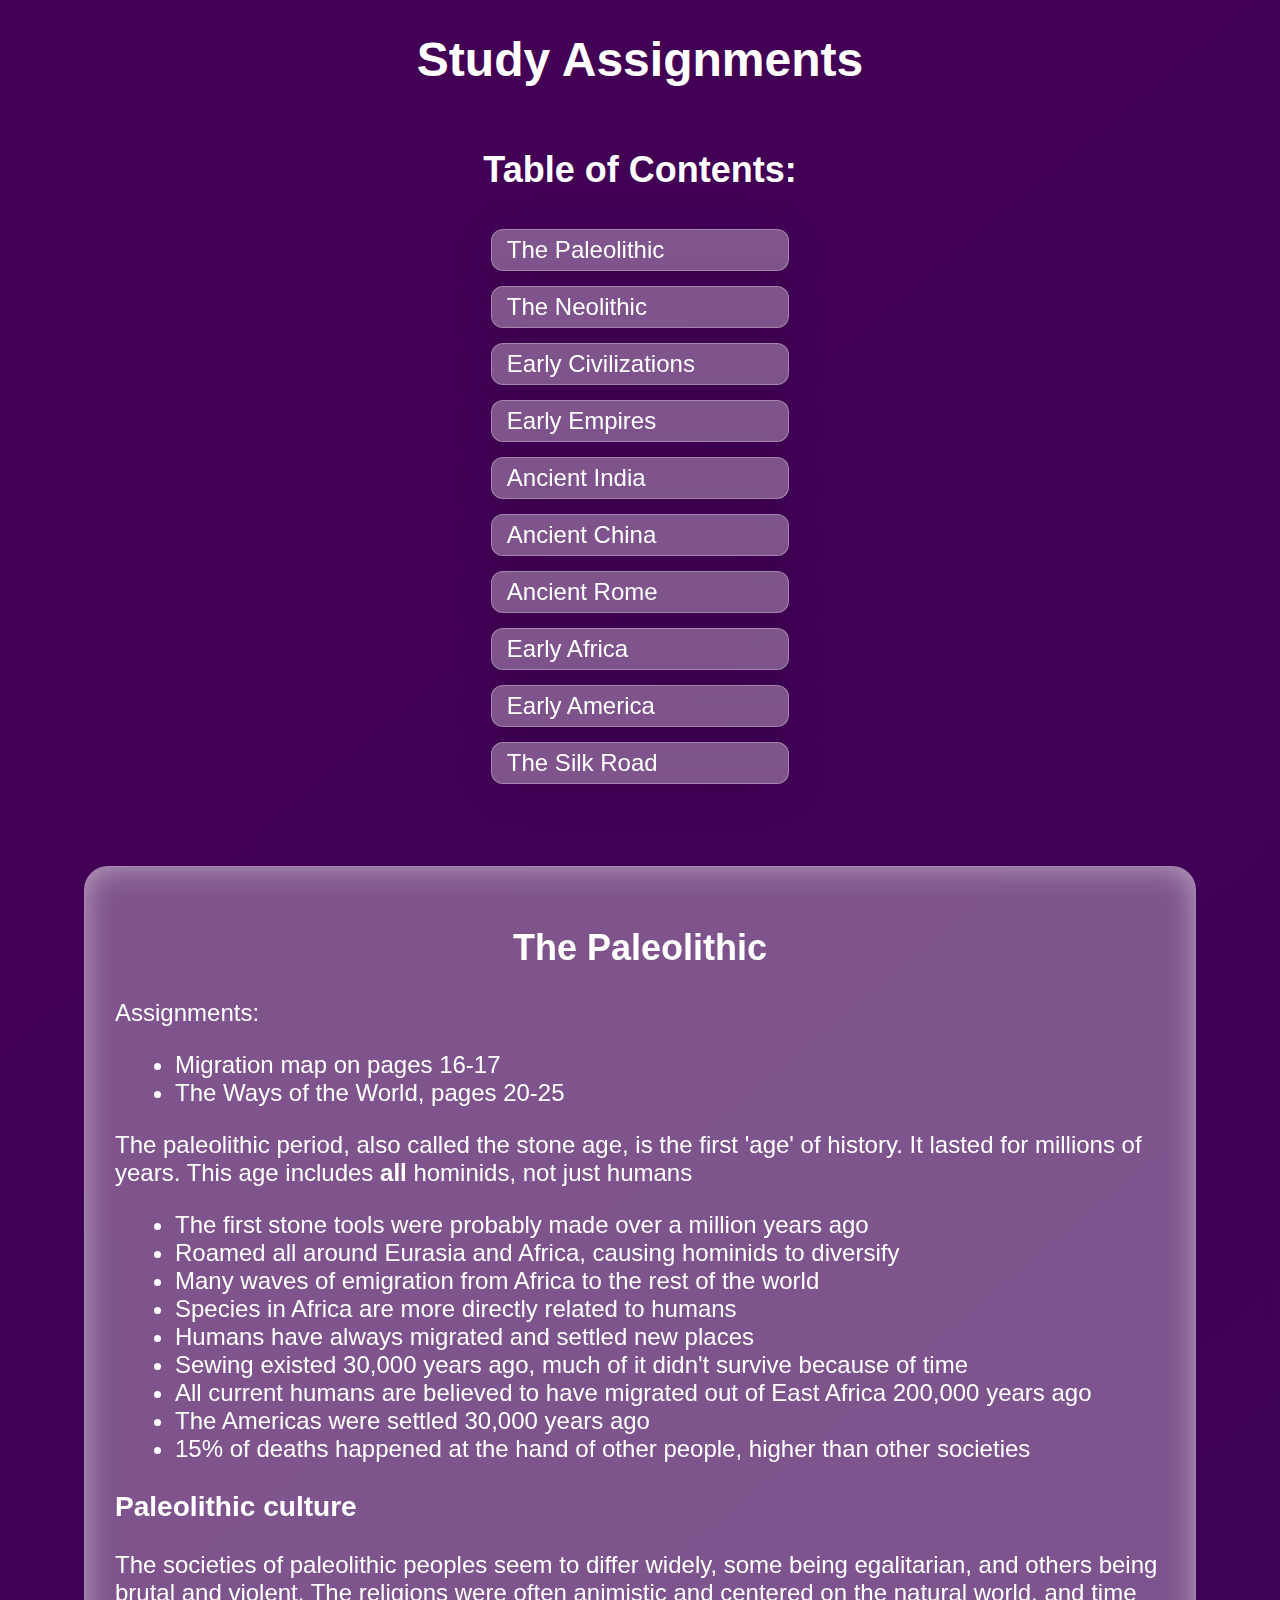
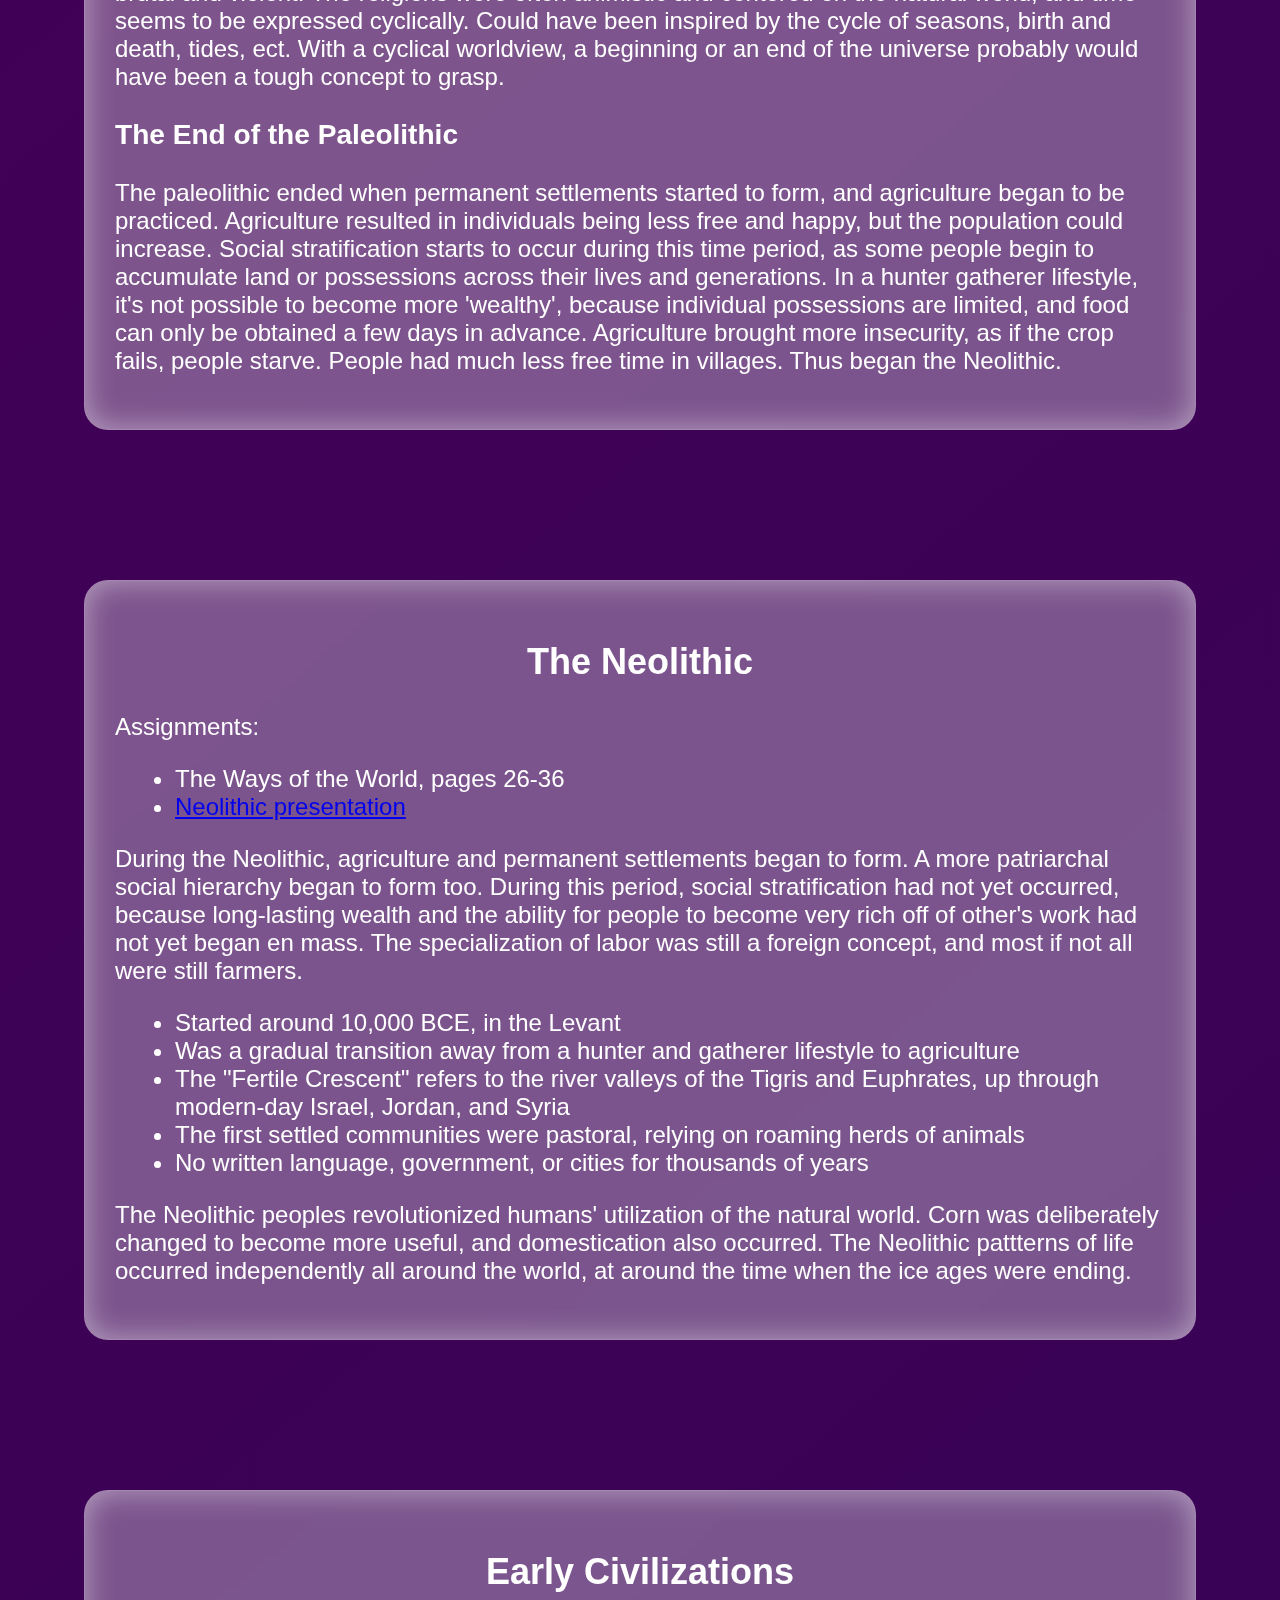
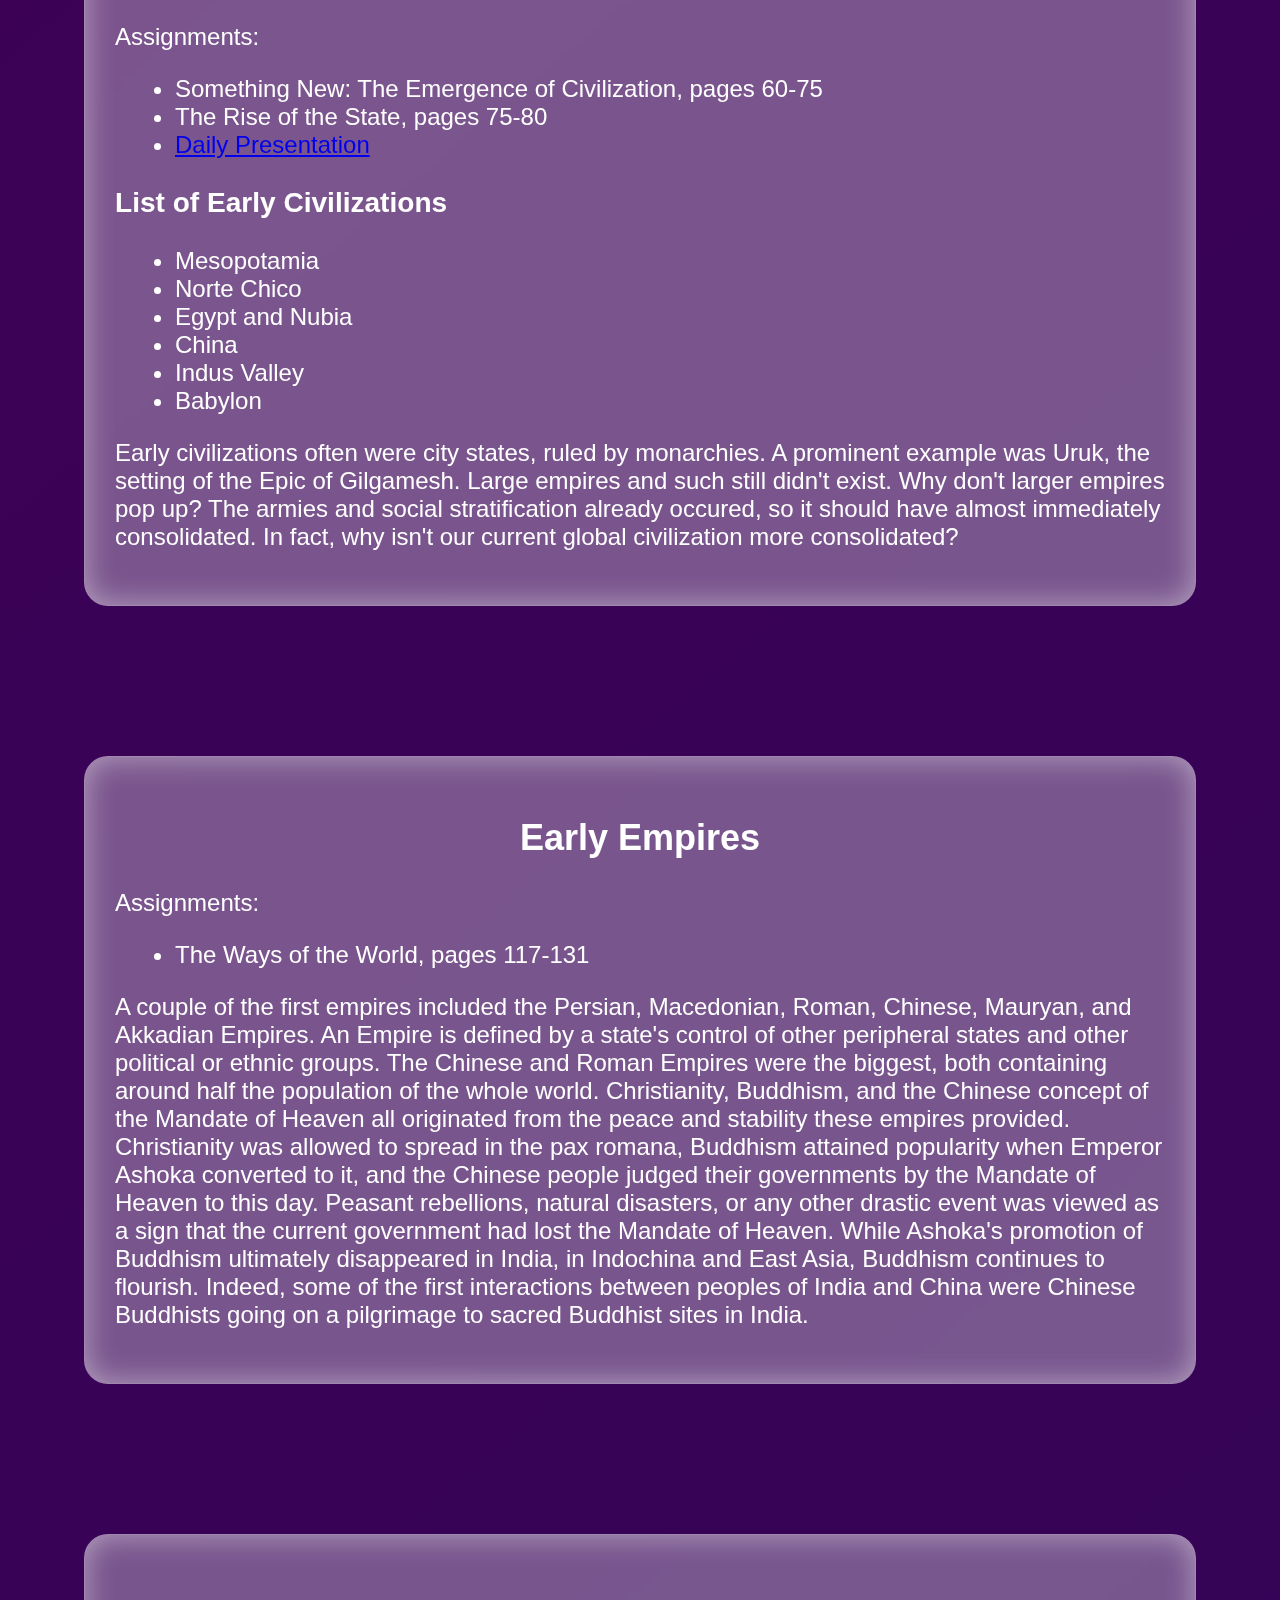
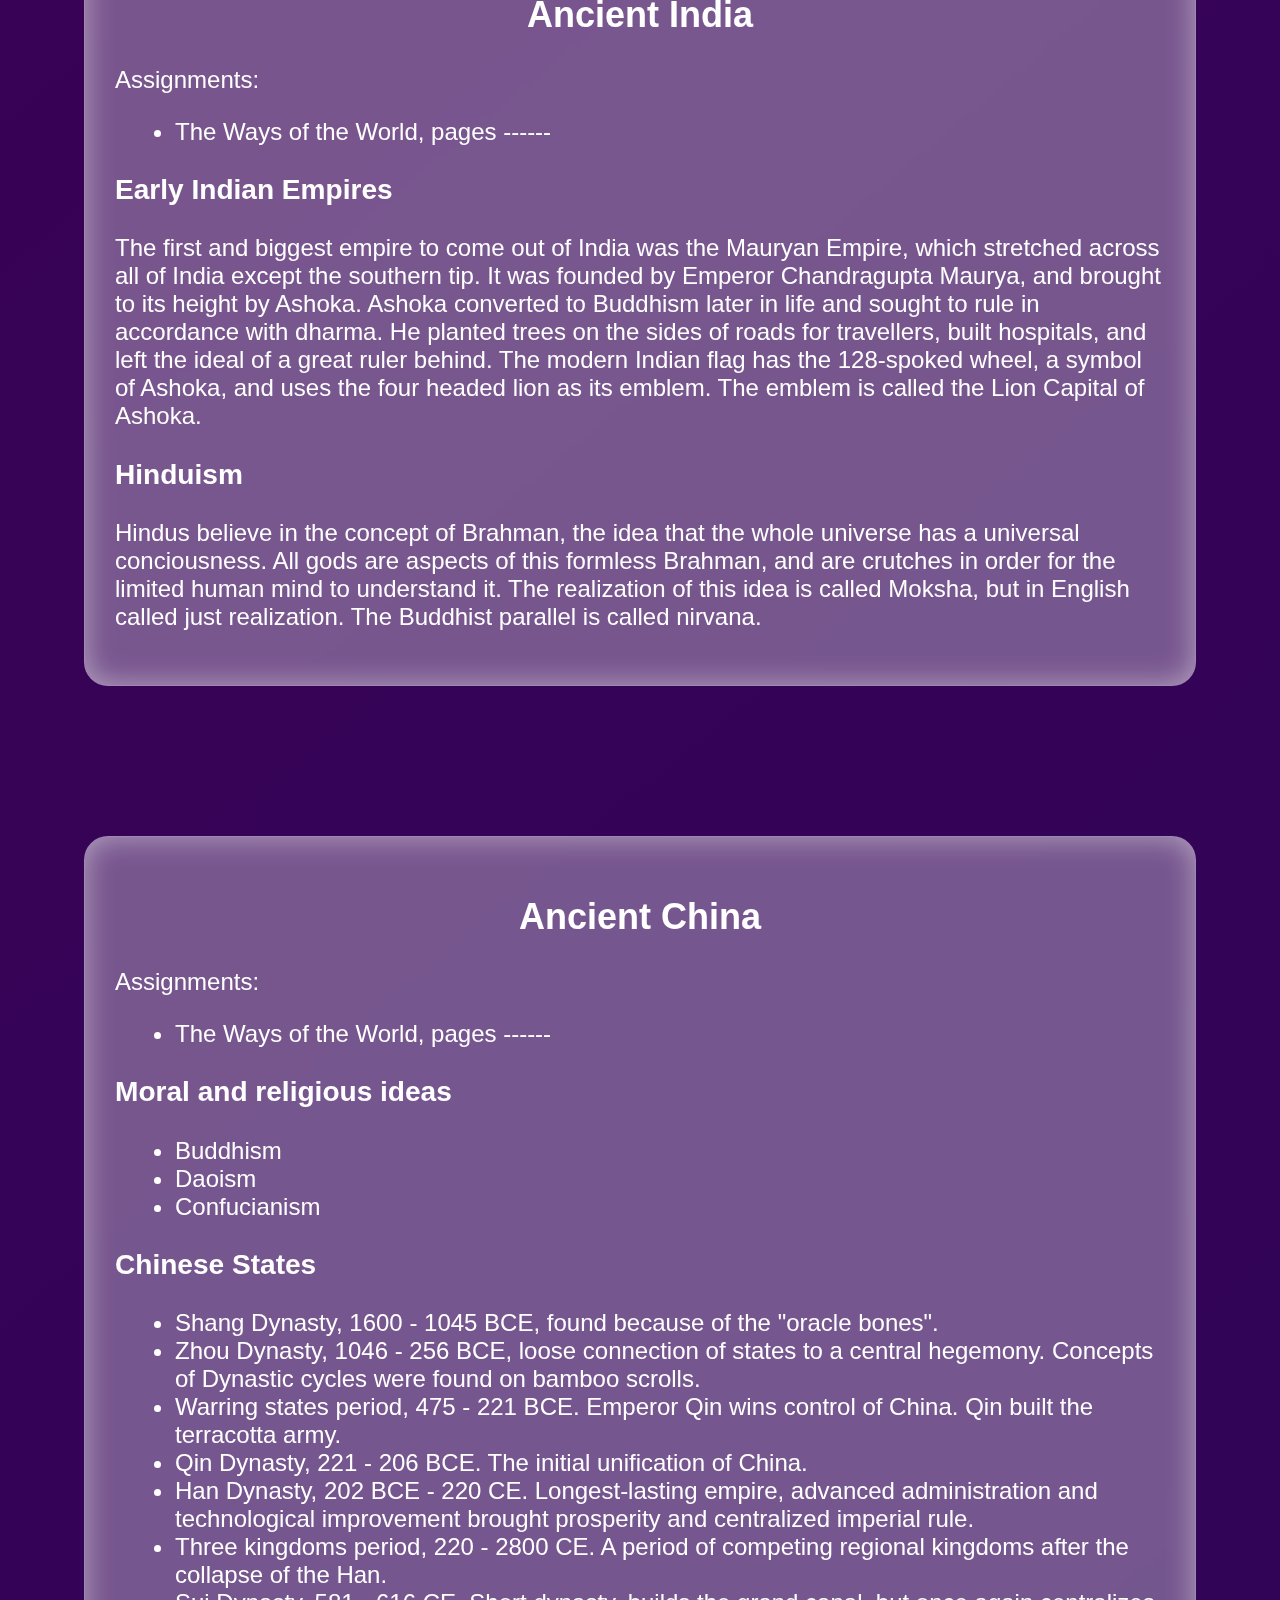
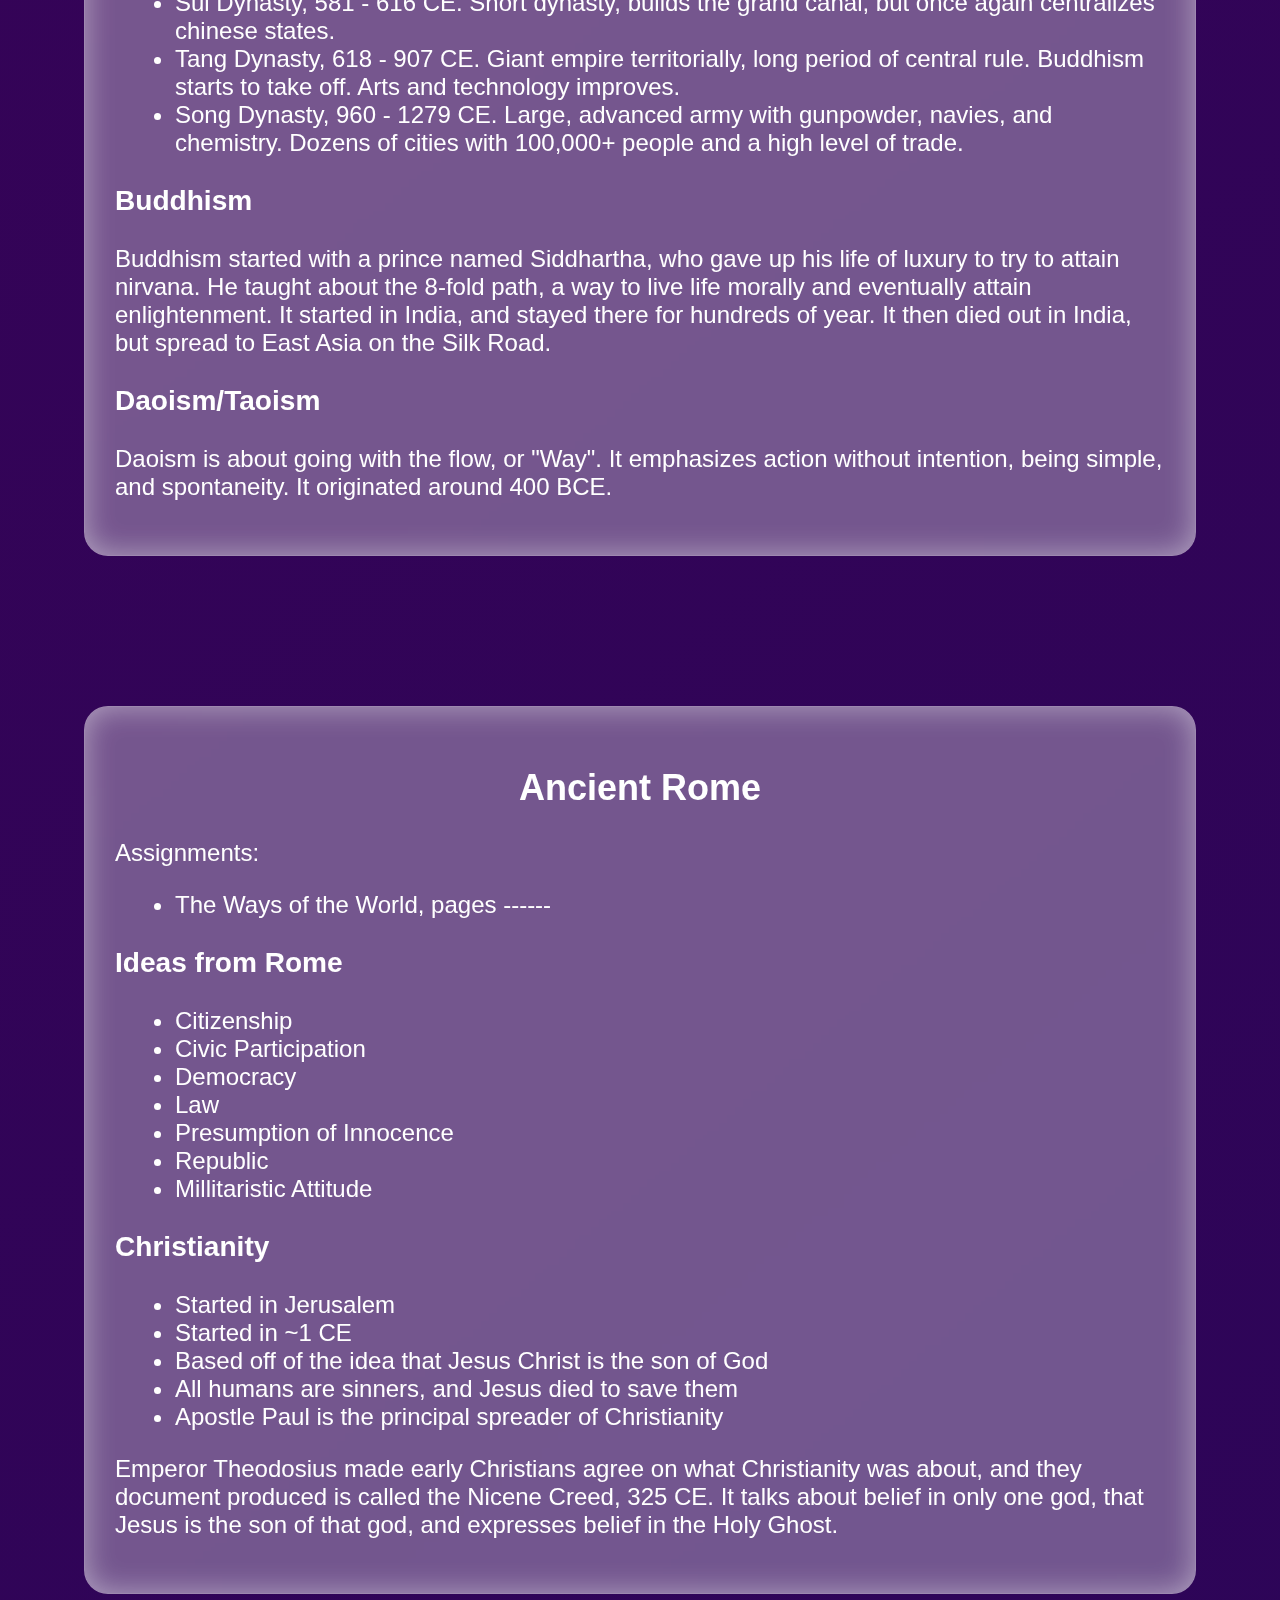
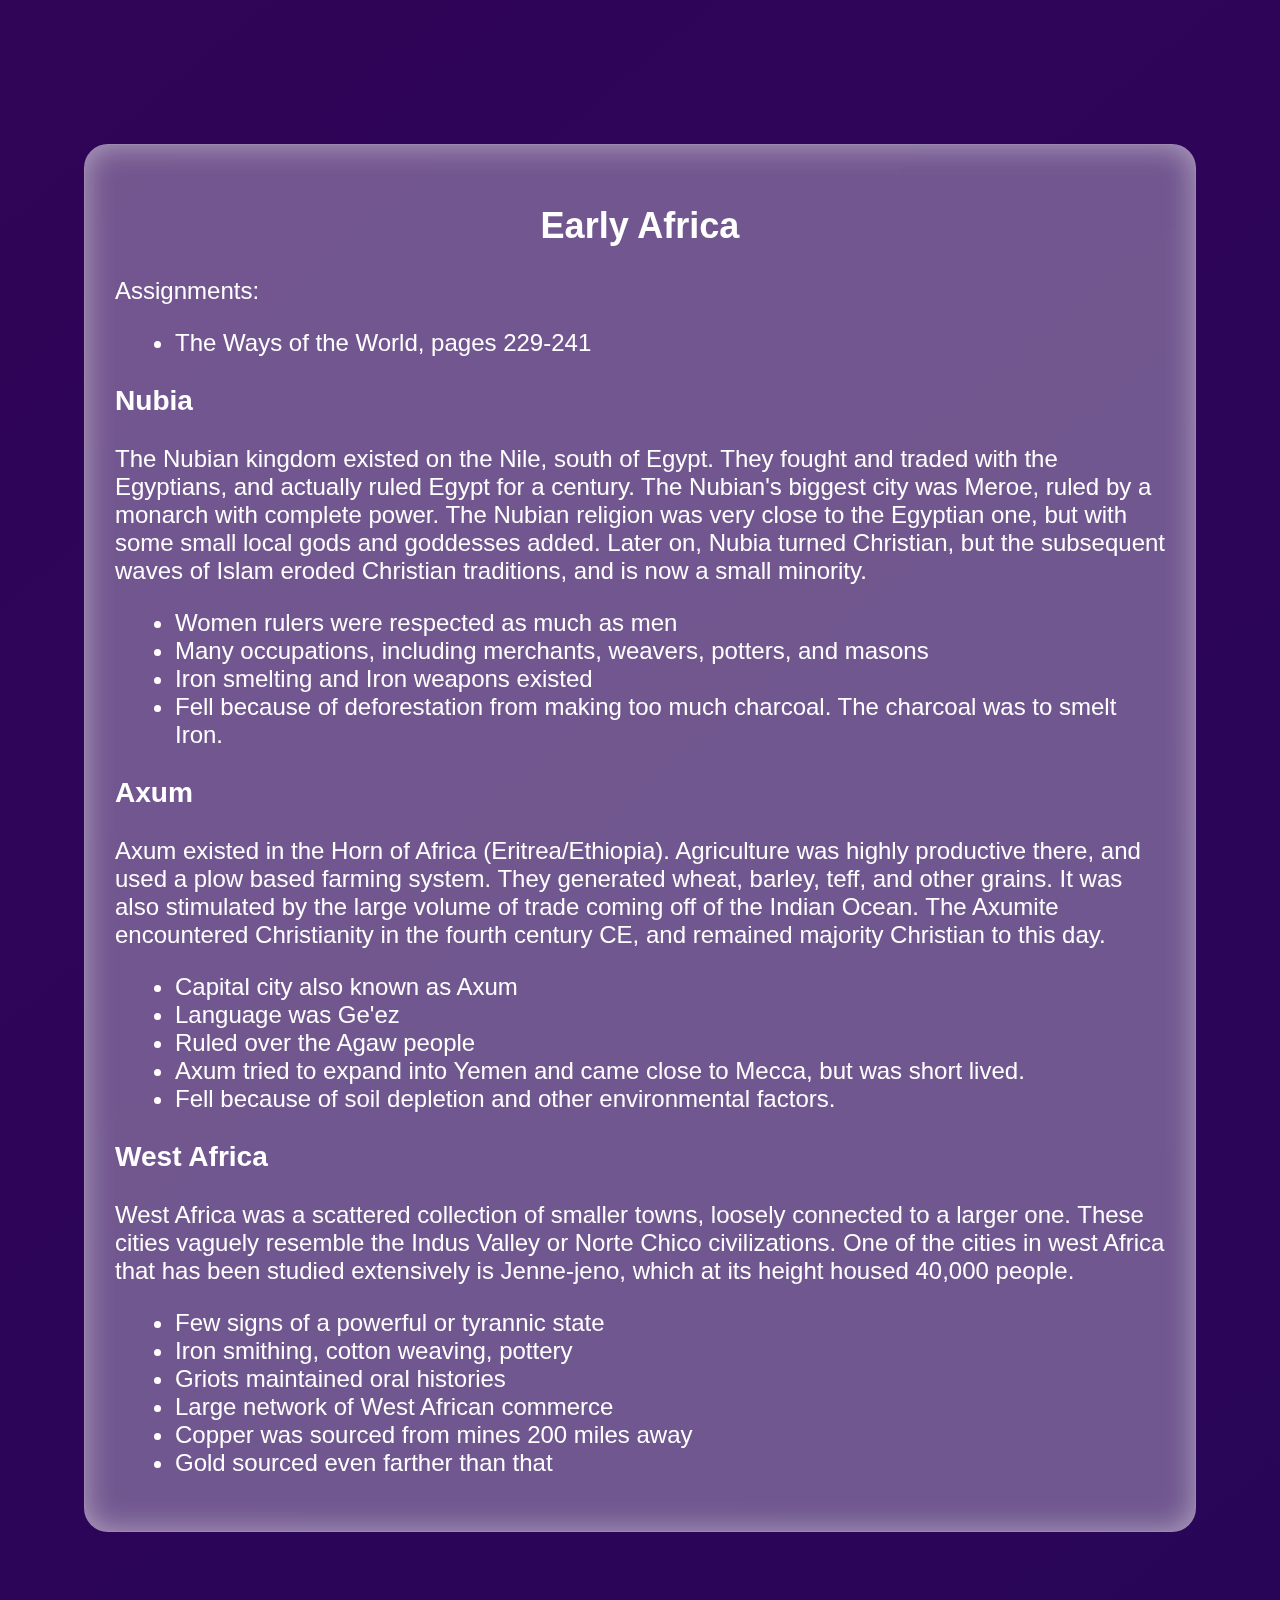
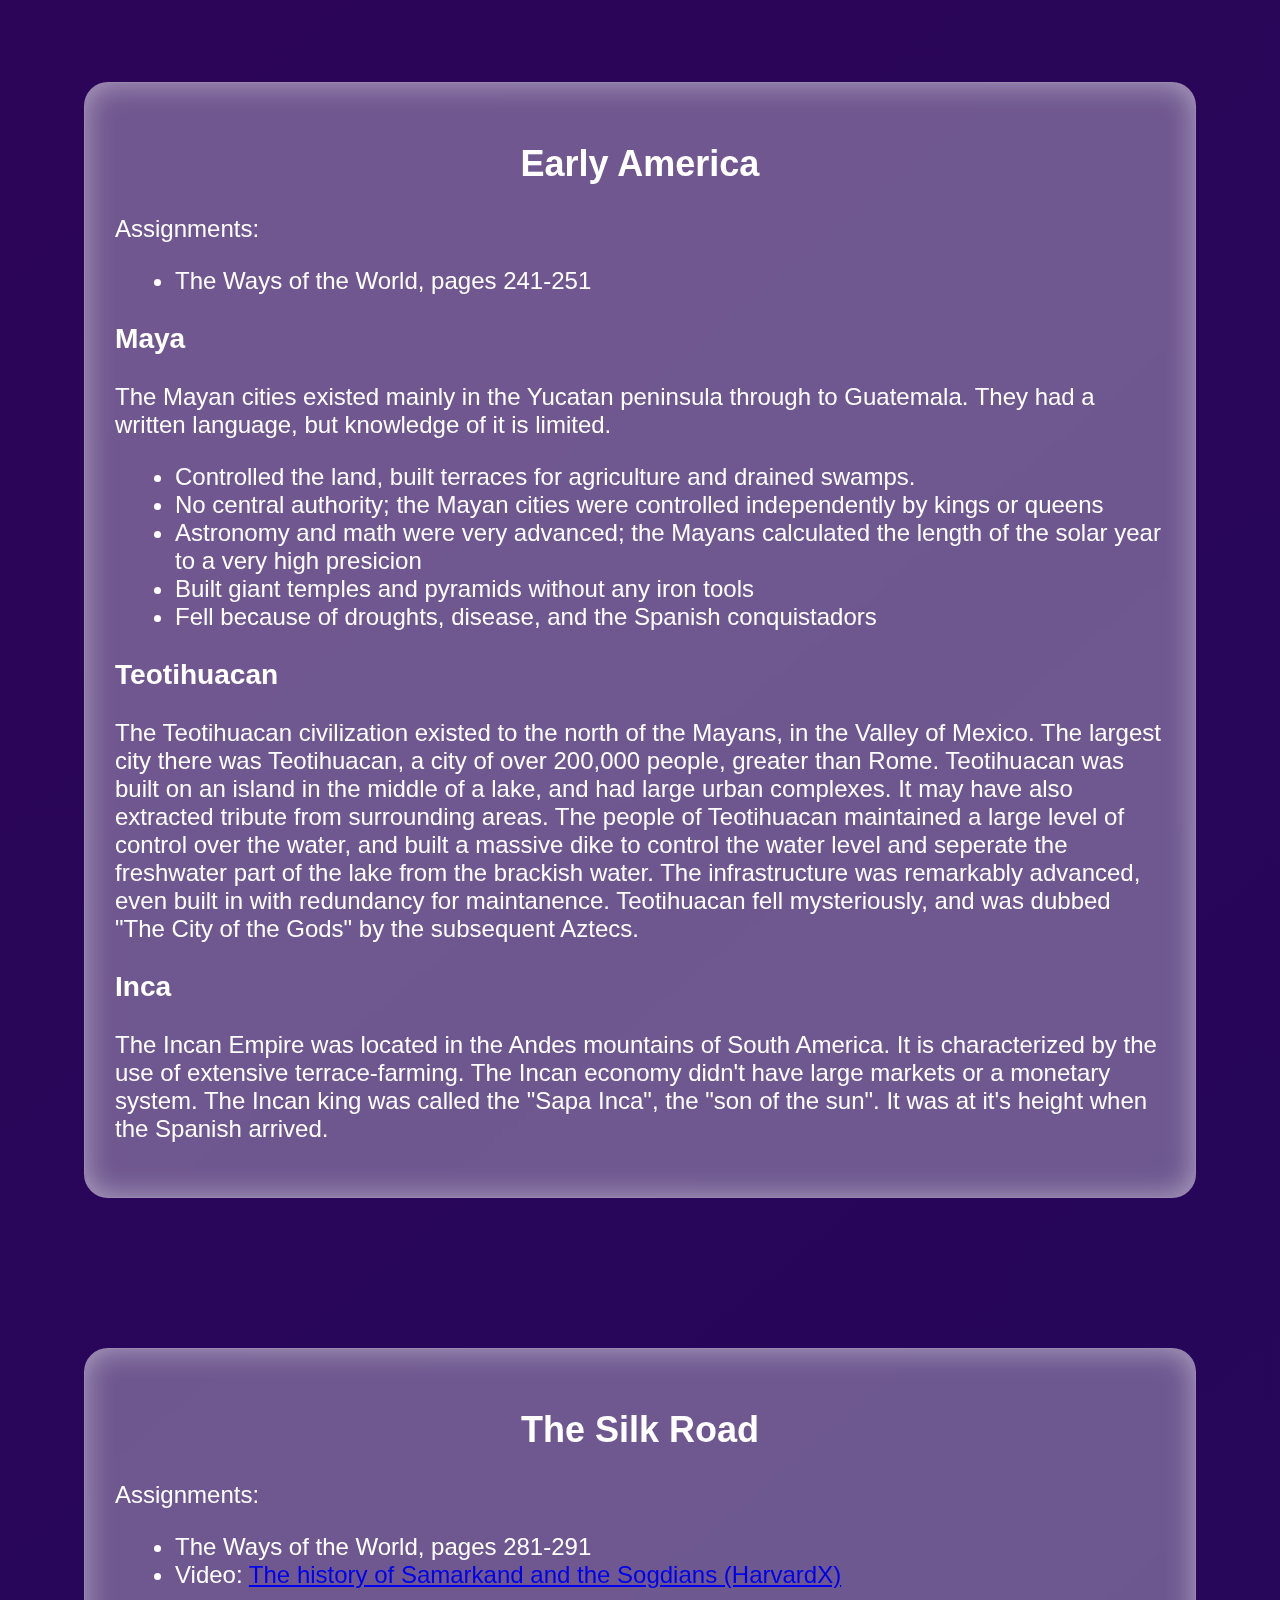
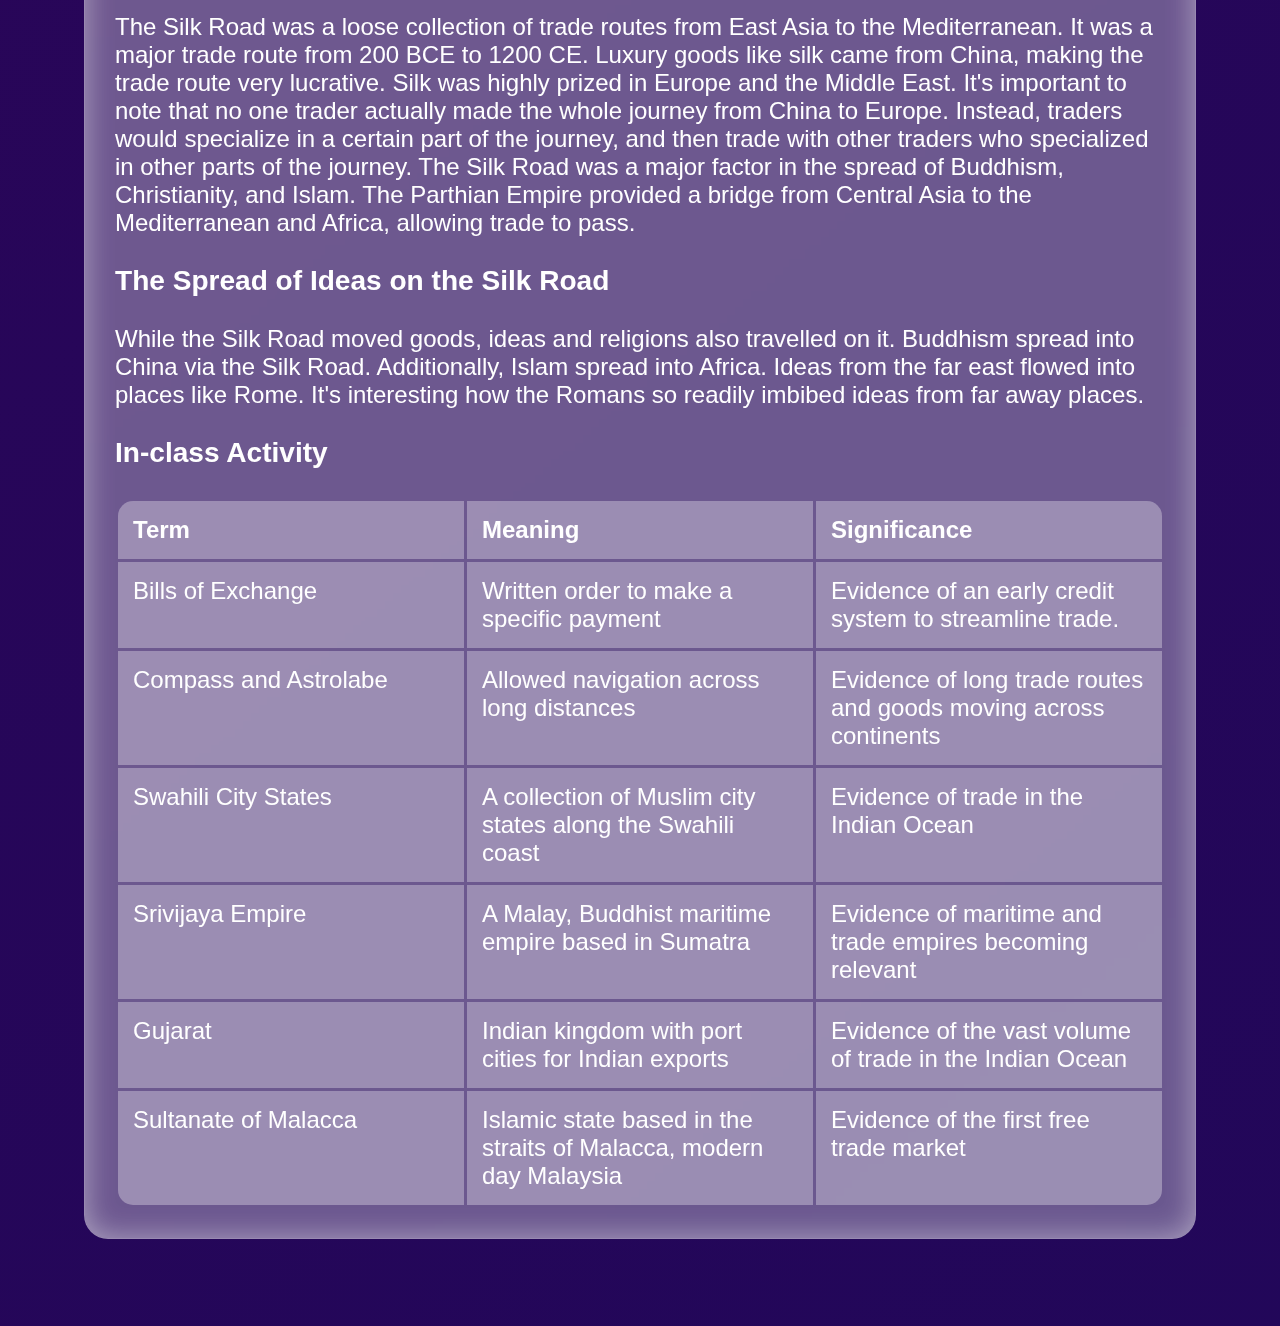
==== index.html @ fa408ad1 "Finish class activity" ====
<!DOCTYPE html>
<html>

<head>
    <title>Study Assignments</title>
    <link rel="stylesheet" href="./styles.css">
</head>

<body>
    <h1>Study Assignments</h1>
    <div id="table-of-contents">
        <div>
            <h2>Table of Contents:</h2>
            <a href="#paleolithic">The Paleolithic</a>
            <a href="#neolithic">The Neolithic</a>
            <a href="#early-civilizations">Early Civilizations</a>
            <a href="#early-empires">Early Empires</a>
            <a href="#ancient-india">Ancient India</a>
            <a href="#ancient-china">Ancient China</a>
            <a href="#ancient-rome">Ancient Rome</a>
            <a href="#early-africa">Early Africa</a>
            <a href="#early-america">Early America</a>
            <a href="#silk-road">The Silk Road</a>
        </div>
    </div>
    <div class="section-container">
        <div class="section" id="paleolithic-section">
            <a id="paleolithic"></a>
            <h2>The Paleolithic</h2>
            <p>Assignments:</p>
            <ul>
                <li>Migration map on pages 16-17</li>
                <li>The Ways of the World, pages 20-25</li>
            </ul>
            <p>The paleolithic period, also called the stone age, is the first 'age' of history. It lasted for millions
                of years. This age includes <b>all</b> hominids, not just humans</p>
            <ul>
                <li>The first stone tools were probably made over a million years ago</li>
                <li>Roamed all around Eurasia and Africa, causing hominids to diversify</li>
                <li>Many waves of emigration from Africa to the rest of the world</li>
                <li>Species in Africa are more directly related to humans</li>
                <li>Humans have always migrated and settled new places</li>
                <li>Sewing existed 30,000 years ago, much of it didn't survive because of time</li>
                <li>All current humans are believed to have migrated out of East Africa 200,000 years ago</li>
                <li>The Americas were settled 30,000 years ago</li>
                <li>15% of deaths happened at the hand of other people, higher than other societies</li>
            </ul>
            <h3>Paleolithic culture</h3>
            <p>The societies of paleolithic peoples seem to differ widely, some being egalitarian, and others being
                brutal and violent. The religions were often animistic and centered on the natural world, and time seems
                to be expressed cyclically. Could have been inspired by the cycle of seasons, birth and death, tides,
                ect. With a cyclical worldview, a beginning or an end of the universe probably would have been a tough
                concept to grasp.</p>
            <h3>The End of the Paleolithic</h3>
            <p>The paleolithic ended when permanent settlements started to form, and agriculture began to be practiced.
                Agriculture resulted in individuals being less free and happy, but the population could increase. Social
                stratification starts to occur during this time period, as some people begin to accumulate land or
                possessions across their lives and generations. In a hunter gatherer lifestyle, it's not possible to
                become more 'wealthy', because individual possessions are limited, and food can only be obtained a few
                days in advance. Agriculture brought more insecurity, as if the crop fails, people starve. People had
                much less free time in villages. Thus began the Neolithic.</p>
        </div>
        <div class="section" id="neolithic-section">
            <a id="neolithic"></a>
            <h2>The Neolithic</h2>
            <p>Assignments:</p>
            <ul>
                <li>The Ways of the World, pages 26-36</li>
                <li><a
                        href="https://linnmarcsd-my.sharepoint.com/:p:/g/personal/mwillett_linnmar_k12_ia_us/EcBaJfEcT6tOpzKipaWIDZEBX5L15b289QnyAHR6_kX-pA?e=6g7xSc">Neolithic
                        presentation</a></li>
            </ul>
            <p>During the Neolithic, agriculture and permanent settlements began to form. A more patriarchal social
                hierarchy began to form too. During this period, social stratification had not yet occurred, because
                long-lasting wealth and the ability for people to become very rich off of other's work had not yet began
                en mass. The specialization of labor was still a foreign concept, and most if not all were still
                farmers.</p>
            <ul>
                <li>Started around 10,000 BCE, in the Levant</li>
                <li>Was a gradual transition away from a hunter and gatherer lifestyle to agriculture</li>
                <li>The "Fertile Crescent" refers to the river valleys of the Tigris and Euphrates, up through
                    modern-day Israel, Jordan, and Syria</li>
                <li>The first settled communities were pastoral, relying on roaming herds of animals</li>
                <li>No written language, government, or cities for thousands of years</li>
            </ul>
            <p>The Neolithic peoples revolutionized humans' utilization of the natural world. Corn was deliberately
                changed to become more useful, and domestication also occurred. The Neolithic pattterns of life occurred
                independently all around the world, at around the time when the ice ages were ending.</p>
        </div>
        <div class="section" id="early-civilizations-section">
            <a id="early-civilizations"></a>
            <h2>Early Civilizations</h2>
            <p>Assignments:</p>
            <ul>
                <li>Something New: The Emergence of Civilization, pages 60-75</li>
                <li>The Rise of the State, pages 75-80</li>
                <li><a
                        href="https://linnmarcsd-my.sharepoint.com/:p:/g/personal/mwillett_linnmar_k12_ia_usEboFzcT1O_lIrAYh4P8QUOYBo5uP-KaszYCikEEWx6_iKw?e=qac3zx">Daily
                        Presentation</a></li>
            </ul>
            <h3>List of Early Civilizations</h3>
            <ul>
                <li>Mesopotamia</li>
                <li>Norte Chico</li>
                <li>Egypt and Nubia</li>
                <li>China</li>
                <li>Indus Valley</li>
                <li>Babylon</li>
            </ul>
            <p>Early civilizations often were city states, ruled by monarchies. A prominent example was Uruk, the
                setting of the Epic of Gilgamesh. Large empires and such still didn't exist. Why don't larger empires
                pop up? The armies and social stratification already occured, so it should have almost immediately
                consolidated. In fact, why isn't our current global civilization more consolidated?</p>
        </div>
        <div class="section" id="early-empires-section">
            <a id="early-empires"></a>
            <h2>Early Empires</h2>
            <p>Assignments:</p>
            <ul>
                <li>The Ways of the World, pages 117-131</li>
            </ul>
            <p>A couple of the first empires included the Persian, Macedonian, Roman, Chinese, Mauryan, and Akkadian
                Empires. An Empire is defined by a state's control of other peripheral states and other political or
                ethnic groups. The Chinese and Roman Empires were the biggest, both containing around half the
                population of the whole world. Christianity, Buddhism, and the Chinese concept of the Mandate of Heaven
                all originated from the peace and stability these empires provided. Christianity was allowed to spread
                in the pax romana, Buddhism attained popularity when Emperor Ashoka converted to it, and the Chinese
                people judged their governments by the Mandate of Heaven to this day. Peasant rebellions, natural
                disasters, or any other drastic event was viewed as a sign that the current government had lost the
                Mandate of Heaven. While Ashoka's promotion of Buddhism ultimately disappeared in India, in Indochina
                and East Asia, Buddhism continues to flourish. Indeed, some of the first interactions between peoples of
                India and China were Chinese Buddhists going on a pilgrimage to sacred Buddhist sites in India.</p>
        </div>
        <div class="section" id="ancient-india-section">
            <a id="ancient-india"></a>
            <h2>Ancient India</h2>
            <p>Assignments:</p>
            <ul>
                <li>The Ways of the World, pages ------</li>
            </ul>
            <h3>Early Indian Empires</h3>
            <p>The first and biggest empire to come out of India was the Mauryan Empire, which stretched across all of
                India except the southern tip. It was founded by Emperor Chandragupta Maurya, and brought to its height
                by Ashoka. Ashoka converted to Buddhism later in life and sought to rule in accordance with dharma. He
                planted trees on the sides of roads for travellers, built hospitals, and left the ideal of a great ruler
                behind. The modern Indian flag has the 128-spoked wheel, a symbol of Ashoka, and uses the four headed
                lion as its emblem. The emblem is called the Lion Capital of Ashoka.</p>
            <h3>Hinduism</h3>
            <p>Hindus believe in the concept of Brahman, the idea that the whole universe has a universal conciousness.
                All gods are aspects of this formless Brahman, and are crutches in order for the limited human mind to
                understand it. The realization of this idea is called Moksha, but in English called just realization.
                The Buddhist parallel is called nirvana.
            </p>
        </div>
        <div class="section" id="ancient-china-section">
            <a id="ancient-china"></a>
            <h2>Ancient China</h2>
            <p>Assignments:</p>
            <ul>
                <li>The Ways of the World, pages ------</li>
            </ul>
            <h3>Moral and religious ideas</h3>
            <ul>
                <li>Buddhism</li>
                <li>Daoism</li>
                <li>Confucianism</li>
            </ul>
            <h3>Chinese States</h3>
            <ul>
                <li>Shang Dynasty, 1600 - 1045 BCE, found because of the "oracle bones".</li>
                <li>Zhou Dynasty, 1046 - 256 BCE, loose connection of states to a central hegemony. Concepts of Dynastic
                    cycles were found on bamboo scrolls.</li>
                <li>Warring states period, 475 - 221 BCE. Emperor Qin wins control of China. Qin built the terracotta
                    army.</li>
                <li>Qin Dynasty, 221 - 206 BCE. The initial unification of China.</li>
                <li>Han Dynasty, 202 BCE - 220 CE. Longest-lasting empire, advanced administration and technological
                    improvement brought prosperity and centralized imperial rule.</li>
                <li>Three kingdoms period, 220 - 2800 CE. A period of competing regional kingdoms after the collapse of
                    the Han.</li>
                <li>Sui Dynasty, 581 - 616 CE. Short dynasty, builds the grand canal, but once again centralizes chinese
                    states.</li>
                <li>Tang Dynasty, 618 - 907 CE. Giant empire territorially, long period of central rule. Buddhism starts
                    to take off. Arts and technology improves.</li>
                <li>Song Dynasty, 960 - 1279 CE. Large, advanced army with gunpowder, navies, and chemistry. Dozens of
                    cities with 100,000+ people and a high level of trade.</li>
            </ul>
            <h3>Buddhism</h3>
            <p>Buddhism started with a prince named Siddhartha, who gave up his life of luxury to try to attain nirvana.
                He taught about the 8-fold path, a way to live life morally and eventually attain enlightenment. It
                started in India, and stayed there for hundreds of year. It then died out in India, but spread to East
                Asia on the Silk Road.</p>
            <h3>Daoism/Taoism</h3>
            <p>Daoism is about going with the flow, or "Way". It emphasizes action without intention, being simple, and
                spontaneity. It originated around 400 BCE.</p>
        </div>
        <div class="section" id="ancient-rome-section">
            <a id="ancient-rome"></a>
            <h2>Ancient Rome</h2>
            <p>Assignments:</p>
            <ul>
                <li>The Ways of the World, pages ------</li>
            </ul>
            <h3>Ideas from Rome</h3>
            <ul>
                <li>Citizenship</li>
                <li>Civic Participation</li>
                <li>Democracy</li>
                <li>Law</li>
                <li>Presumption of Innocence</li>
                <li>Republic</li>
                <li>Millitaristic Attitude</li>
            </ul>
            <h3>Christianity</h3>
            <ul>
                <li>Started in Jerusalem</li>
                <li>Started in ~1 CE</li>
                <li>Based off of the idea that Jesus Christ is the son of God</li>
                <li>All humans are sinners, and Jesus died to save them</li>
                <li>Apostle Paul is the principal spreader of Christianity</li>
            </ul>
            <p>Emperor Theodosius made early Christians agree on what Christianity was about, and they document produced
                is called the Nicene Creed, 325 CE. It talks about belief in only one god, that Jesus is the son of that
                god, and expresses belief in the Holy Ghost.</p>
        </div>
        <div class="section" id="early-africa-section">
            <a id="early-africa"></a>
            <h2>Early Africa</h2>
            <p>Assignments:</p>
            <ul>
                <li>The Ways of the World, pages 229-241</li>
            </ul>
            <h3>Nubia</h3>
            <p>The Nubian kingdom existed on the Nile, south of Egypt. They fought and traded with the Egyptians, and
                actually ruled Egypt for a century. The Nubian's biggest city was Meroe, ruled by a monarch with
                complete power. The Nubian religion was very close to the Egyptian one, but with some small local gods
                and goddesses added. Later on, Nubia turned Christian, but the subsequent waves of Islam eroded
                Christian traditions, and is now a small minority.</p>
            <ul>
                <li>Women rulers were respected as much as men</li>
                <li>Many occupations, including merchants, weavers, potters, and masons</li>
                <li>Iron smelting and Iron weapons existed</li>
                <li>Fell because of deforestation from making too much charcoal. The charcoal was to smelt Iron.</li>
            </ul>
            <h3>Axum</h3>
            <p>Axum existed in the Horn of Africa (Eritrea/Ethiopia). Agriculture was highly productive there, and used
                a plow based farming system. They generated wheat, barley, teff, and other grains. It was also
                stimulated by the large volume of trade coming off of the Indian Ocean. The Axumite encountered
                Christianity in the fourth century CE, and remained majority Christian to this day.</p>
            <ul>
                <li>Capital city also known as Axum</li>
                <li>Language was Ge'ez</li>
                <li>Ruled over the Agaw people</li>
                <li>Axum tried to expand into Yemen and came close to Mecca, but was short lived.</li>
                <li>Fell because of soil depletion and other environmental factors.</li>
            </ul>
            <h3>West Africa</h3>
            <p>West Africa was a scattered collection of smaller towns, loosely connected to a larger one. These cities
                vaguely resemble the Indus Valley or Norte Chico civilizations. One of the cities in west Africa that
                has been studied extensively is Jenne-jeno, which at its height housed 40,000 people.</p>
            <ul>
                <li>Few signs of a powerful or tyrannic state</li>
                <li>Iron smithing, cotton weaving, pottery</li>
                <li>Griots maintained oral histories</li>
                <li>Large network of West African commerce</li>
                <li>Copper was sourced from mines 200 miles away</li>
                <li>Gold sourced even farther than that</li>
            </ul>
        </div>
        <div class="section" id="early-america-section">
            <a id="early-america"></a>
            <h2>Early America</h2>
            <p>Assignments:</p>
            <ul>
                <li>The Ways of the World, pages 241-251</li>
            </ul>
            <h3>Maya</h3>
            <p>The Mayan cities existed mainly in the Yucatan peninsula through to Guatemala. They had a written
                language, but knowledge of it is limited.</p>
            <ul>
                <li>Controlled the land, built terraces for agriculture and drained swamps.</li>
                <li>No central authority; the Mayan cities were controlled independently by kings or queens</li>
                <li>Astronomy and math were very advanced; the Mayans calculated the length of the solar year to a very
                    high presicion</li>
                <li>Built giant temples and pyramids without any iron tools</li>
                <li>Fell because of droughts, disease, and the Spanish conquistadors</li>
            </ul>
            <h3>Teotihuacan</h3>
            <p>The Teotihuacan civilization existed to the north of the Mayans, in the Valley of Mexico. The largest
                city there was Teotihuacan, a city of over 200,000 people, greater than Rome. Teotihuacan was built on
                an island in the middle of a lake, and had large urban complexes. It may have also extracted tribute
                from surrounding areas. The people of Teotihuacan maintained a large level of control over the water,
                and built a massive dike to control the water level and seperate the freshwater part of the lake from
                the brackish water. The infrastructure was remarkably advanced, even built in with redundancy for
                maintanence. Teotihuacan fell mysteriously, and was dubbed "The City of the Gods" by the subsequent
                Aztecs.</p>
            <h3>Inca</h3>
            <p>The Incan Empire was located in the Andes mountains of South America. It is characterized by the use of
                extensive terrace-farming. The Incan economy didn't have large markets or a monetary system. The Incan
                king was called the "Sapa Inca", the "son of the sun". It was at it's height when the Spanish arrived.
            </p>
        </div>
        <div class="section" id="silk-road-section">
            <a id="silk-road"></a>
            <h2>The Silk Road</h2>
            <p>Assignments:</p>
            <ul>
                <li>The Ways of the World, pages 281-291</li>
                <li>Video: <a href="https://vimeo.com/338512677">The history of Samarkand and the Sogdians
                        (HarvardX)</a></li>
            </ul>
            <p>The Silk Road was a loose collection of trade routes from East Asia to the Mediterranean. It was a major
                trade route from 200 BCE to 1200 CE. Luxury goods
                like silk came from China, making the trade route very lucrative. Silk was highly prized in Europe and
                the Middle East. It's important to note that no one trader actually made the whole journey from China to
                Europe. Instead, traders would specialize in a certain part of the journey, and then trade with other
                traders who specialized in other parts of the journey. The Silk Road was a major factor in the spread of
                Buddhism, Christianity, and Islam. The Parthian Empire provided a bridge from Central Asia to the
                Mediterranean and Africa, allowing trade to pass.</p>
            <h3>The Spread of Ideas on the Silk Road</h3>
            <p>While the Silk Road moved goods, ideas and religions also travelled on it. Buddhism spread into China via
                the Silk Road. Additionally, Islam spread into Africa. Ideas from the far east flowed into places like
                Rome. It's interesting how the Romans so readily imbibed ideas from far away places.</p>
            <h3>In-class Activity</h3>
            <table contenteditable="">
                <tbody>
                    <tr>
                        <th>Term</th>
                        <th>Meaning</th>
                        <th>Significance</th>
                    </tr>
                    <tr>
                        <td>Bills of Exchange</td>
                        <td>Written order to make a specific payment</td>
                        <td>Evidence of an early credit system to streamline trade.</td>
                    </tr>
                    <tr>
                        <td>Compass and Astrolabe</td>
                        <td>Allowed navigation across long distances</td>
                        <td>Evidence of long trade routes and goods moving across continents</td>
                    </tr>
                    <tr>
                        <td>Swahili City States</td>
                        <td>A collection of Muslim city states along the Swahili coast</td>
                        <td>Evidence of trade in the Indian Ocean</td>
                    </tr>
                    <tr>
                        <td>Srivijaya Empire</td>
                        <td>A Malay, Buddhist maritime empire based in Sumatra</td>
                        <td>Evidence of maritime and trade empires becoming relevant</td>
                    </tr>
                    <tr>
                        <td>Gujarat</td>
                        <td>Indian kingdom with port cities for Indian exports</td>
                        <td>Evidence of the vast volume of trade in the Indian Ocean</td>
                    </tr>
                    <tr>
                        <td>Sultanate of Malacca</td>
                        <td>Islamic state based in the straits of Malacca, modern day Malaysia</td>
                        <td>Evidence of the first free trade market</td>
                    </tr>
                </tbody>
            </table>
        </div>
    </div>
</body>

</html>
---- styles.css ----
body {
    background-color: rgb(17, 17, 17);
    color: white;
    font-family: Arial, Helvetica, sans-serif;
    margin-left: 100px;
    margin-right: 100px;
    zoom: 150%;
}

text-center {
    text-align: center;
}

h1 {
    text-align: center;
}

h2 {
    text-align: center;
}

#table-of-contents {
    display: flex;
    flex-direction: column;
    align-items: center;
}

div.section {
    width: 700px;
}

div.section-container {
    display: flex;
    flex-direction: column;
    align-items: center;
}

.section {
    padding: 20px;
    margin: 50px;

    background: rgba(255, 255, 255, 0.33);
    border-radius: 16px;
    box-shadow: 0 4px 30px rgba(0, 0, 0, 0.1);
    backdrop-filter: blur(5px);
    -webkit-backdrop-filter: blur(5px);
    border: 1px solid rgba(255, 255, 255, 0.3);
    box-shadow: inset #ffffff75 0px 0px 20px 0px;
}

body {
    /* background: linear-gradient(320deg, #f27121, #e94057, #8a2387); */
    background: linear-gradient(320deg, #242424, #000e5e, #440055);
    background-size: 400% 400%;

    animation: gradient-move 8s ease infinite;
}

@keyframes gradient-move {
    0% {
        background-position: 0% 50%
    }

    50% {
        background-position: 100% 50%
    }

    100% {
        background-position: 0% 50%
    }
}

#table-of-contents a {
    text-decoration: none;
    color: white;
    background: rgba(255, 255, 255, 0.33);
    border-radius: 8px;
    box-shadow: 0 4px 30px rgba(0, 0, 0, 0.1);
    backdrop-filter: blur(5px);
    -webkit-backdrop-filter: blur(5px);
    border: 1px solid rgba(255, 255, 255, 0.3);
    padding: 4px 10px;
    margin: 5px;
}

#table-of-contents a:hover {
    background: rgba(255, 255, 255, 0.5);
}

#table-of-contents div {
    display: flex;
    flex-direction: column;
}

th, td {
    text-align: left;
    width: calc(100% / 3);
    vertical-align: baseline;
    background-color: rgba(255, 255, 255, 0.322);
    padding: 10px;
}

tbody tr:nth-child(1) :nth-child(1) {
    border-radius: 10px 0px 0px 0px;
}

tbody tr:nth-child(1) :nth-child(3) {
    border-radius: 0px 10px 0px 0px;
}

tbody tr:last-child :nth-child(1) {
    border-radius: 0px 0px 0px 10px;
}

tbody tr:last-child :last-child {
    border-radius: 0px 0px 10px 0px;
}
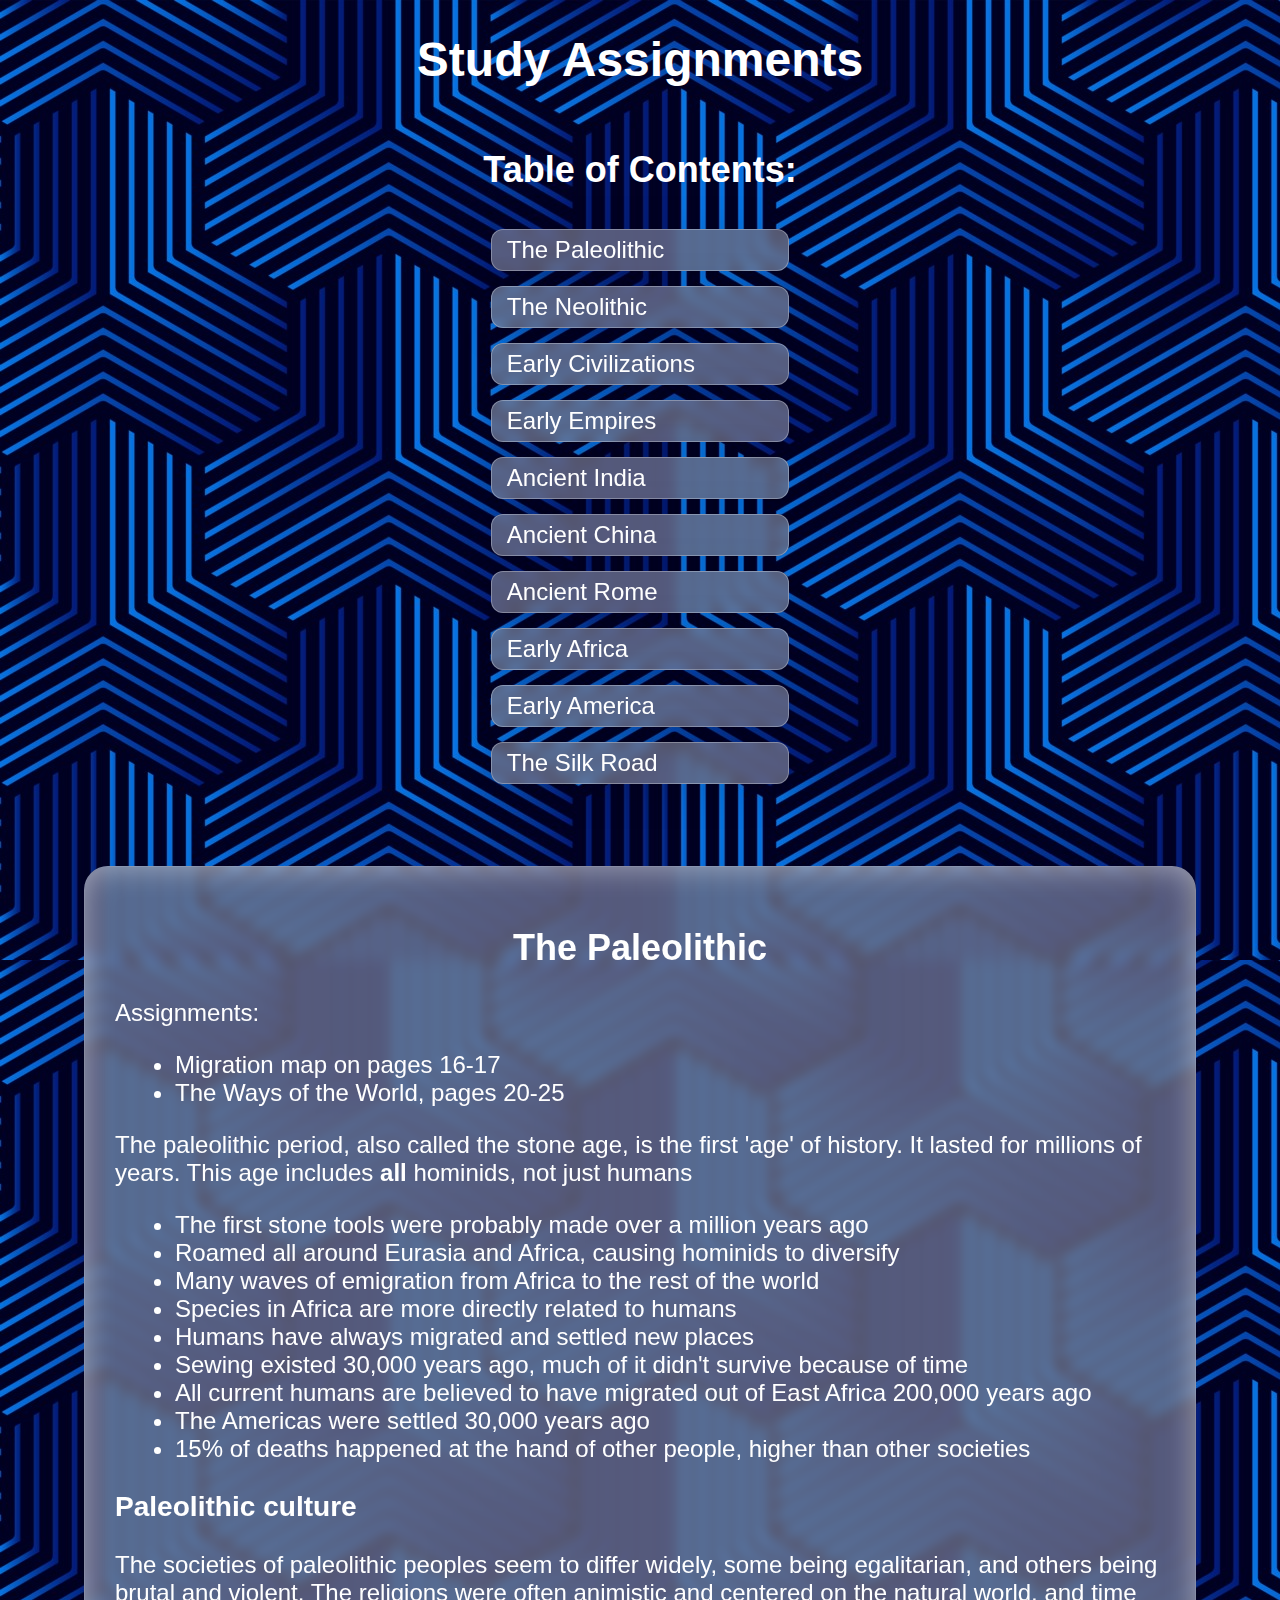
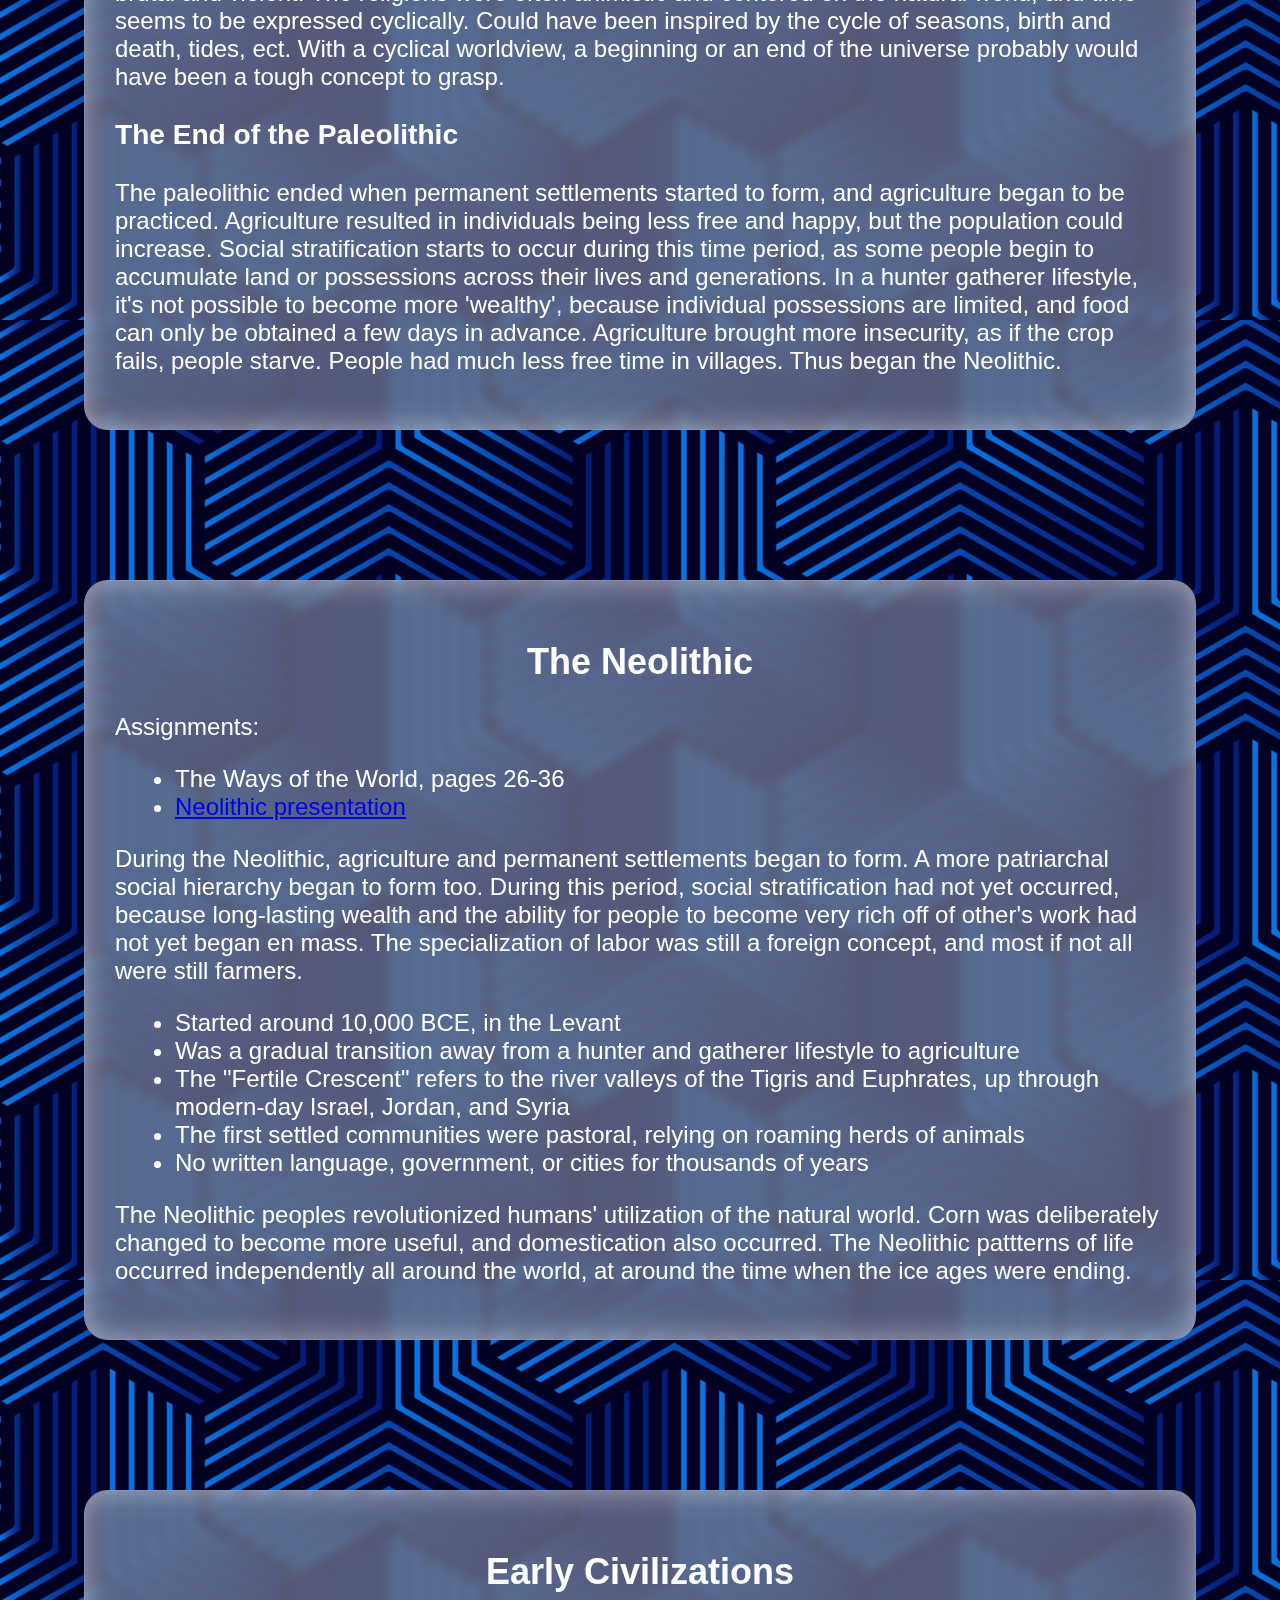
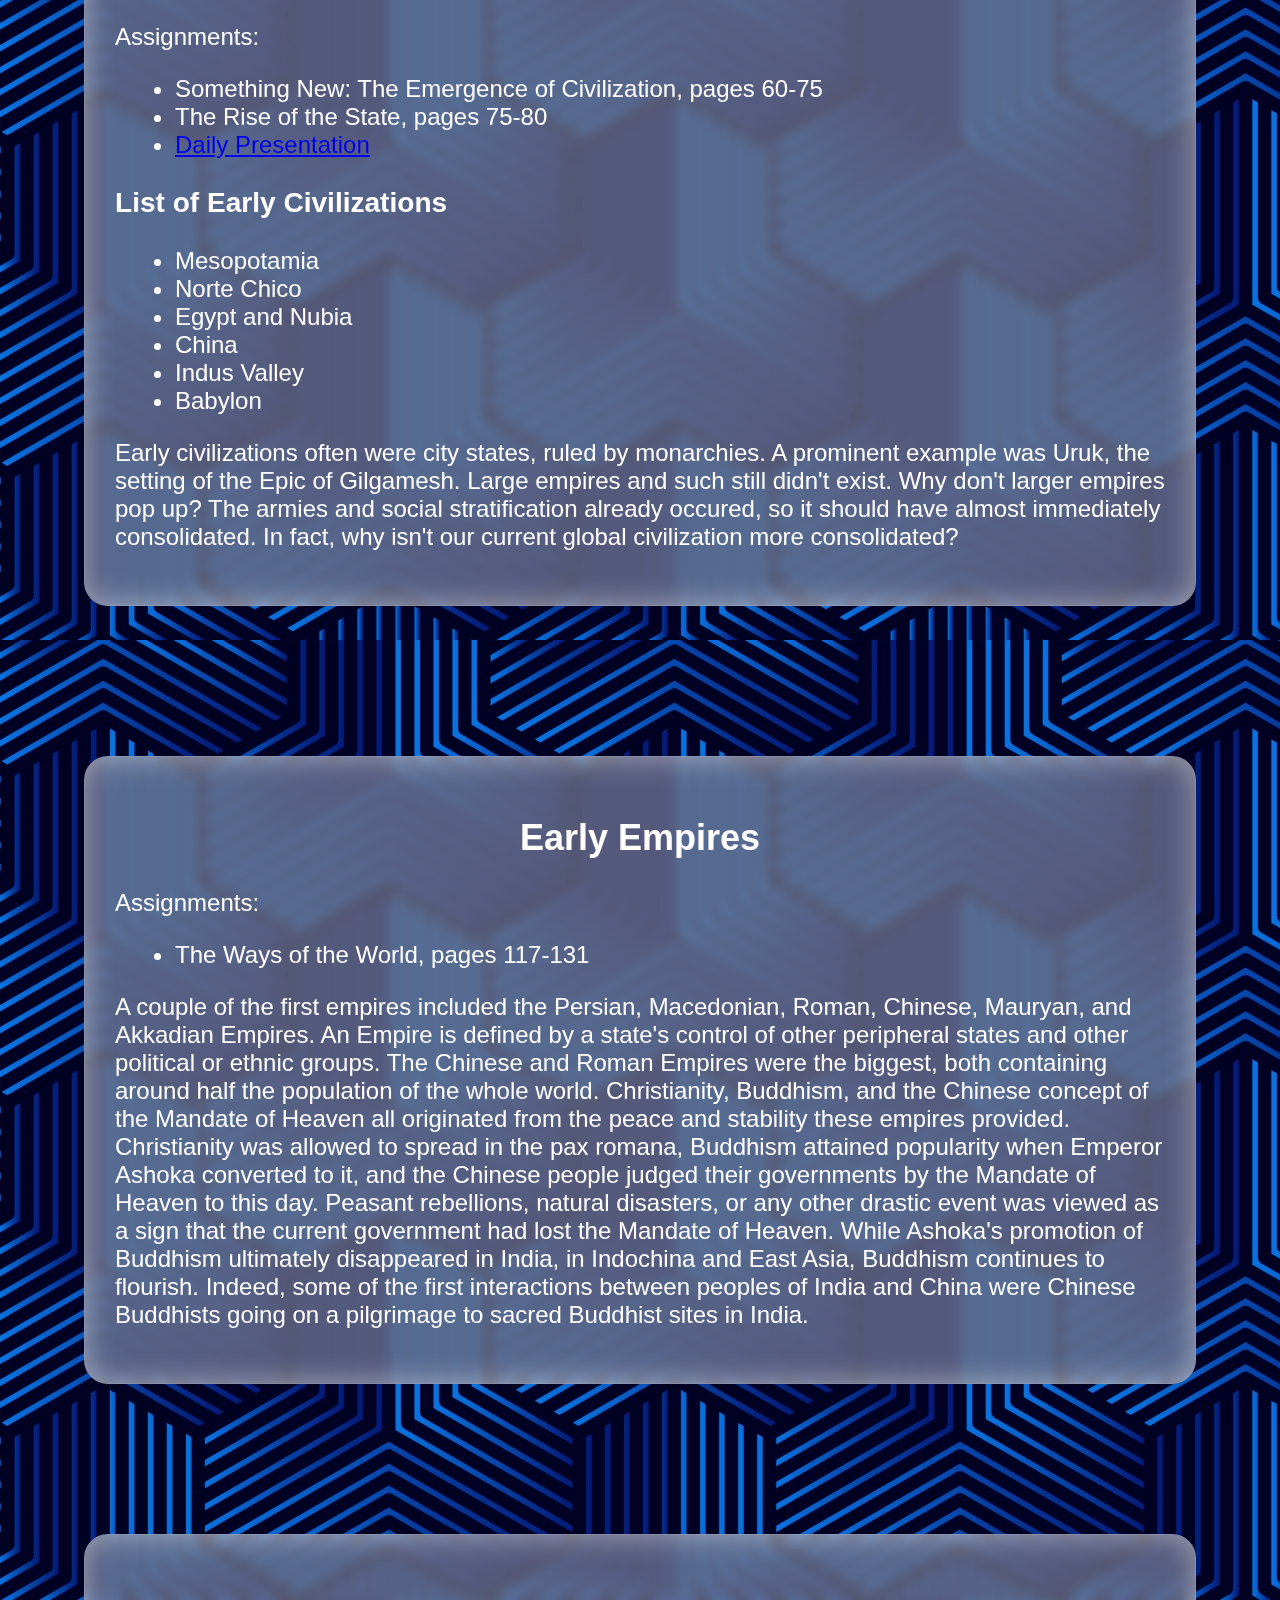
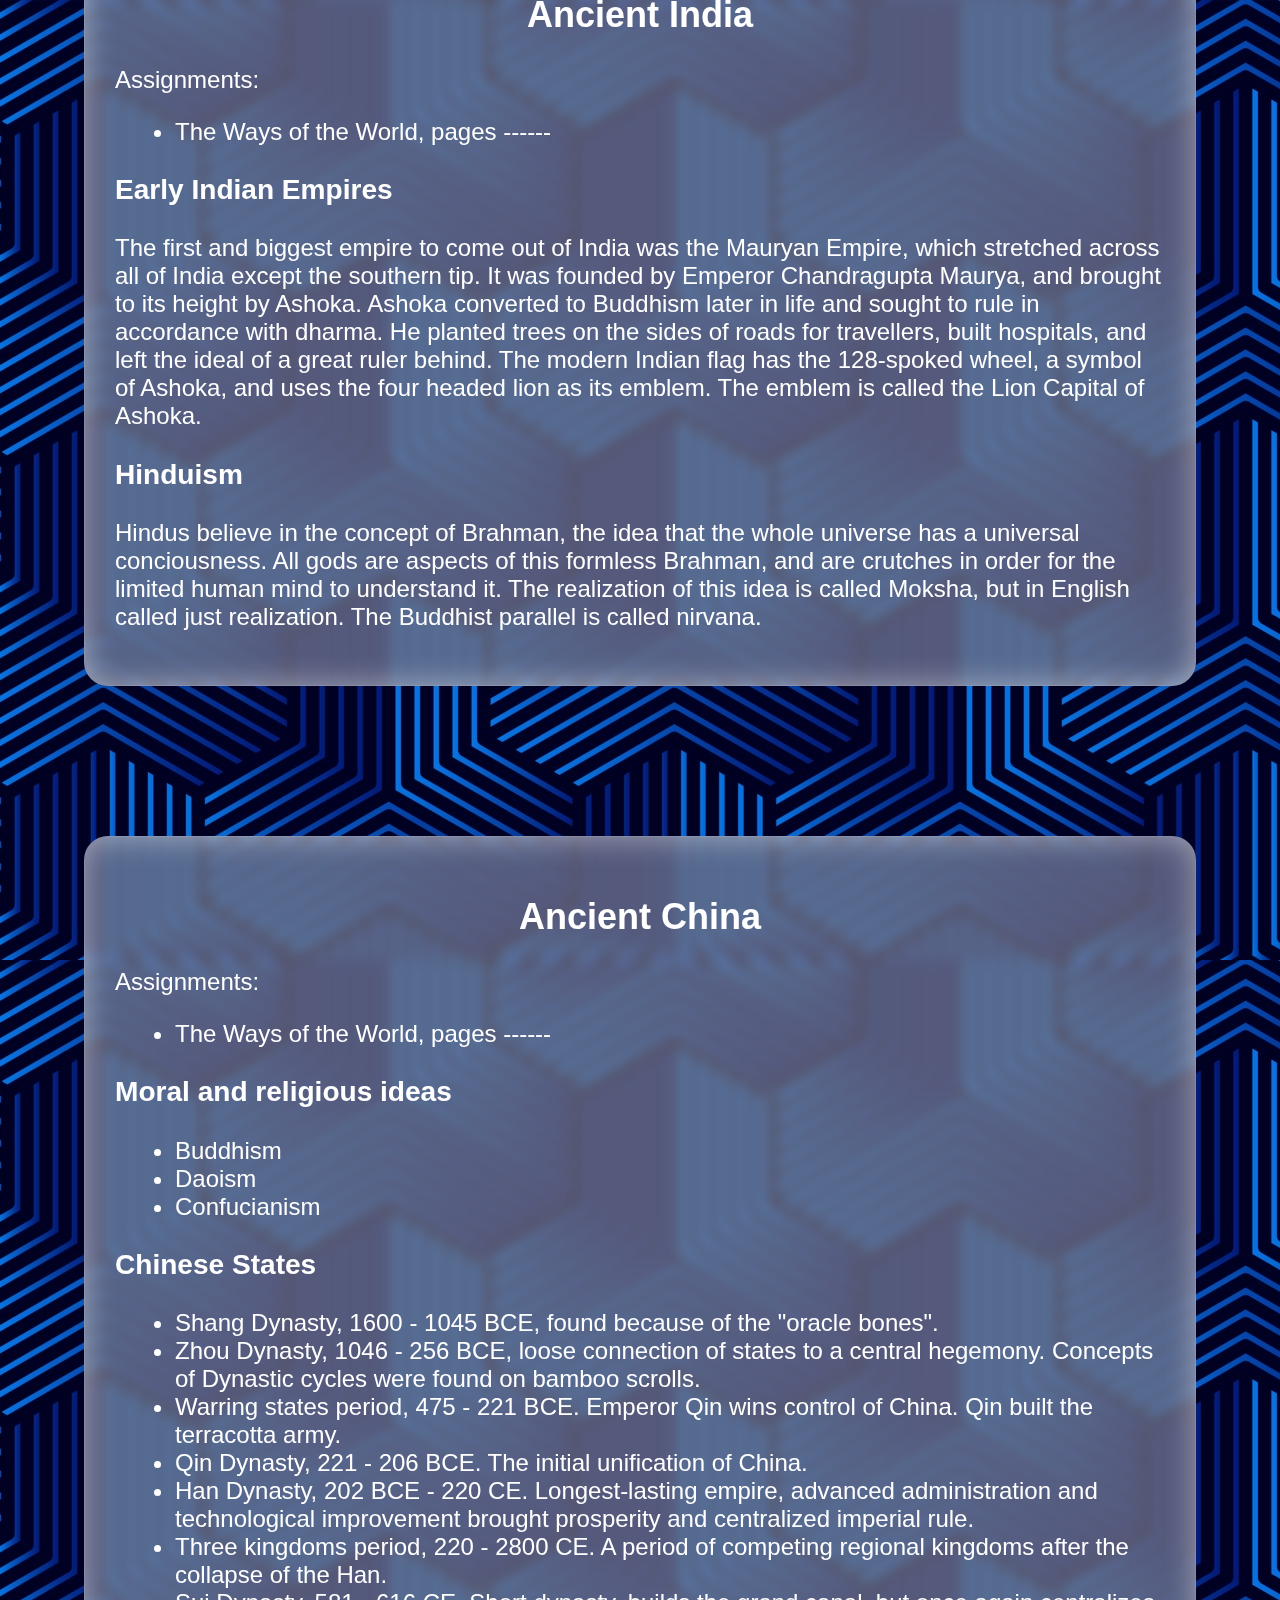
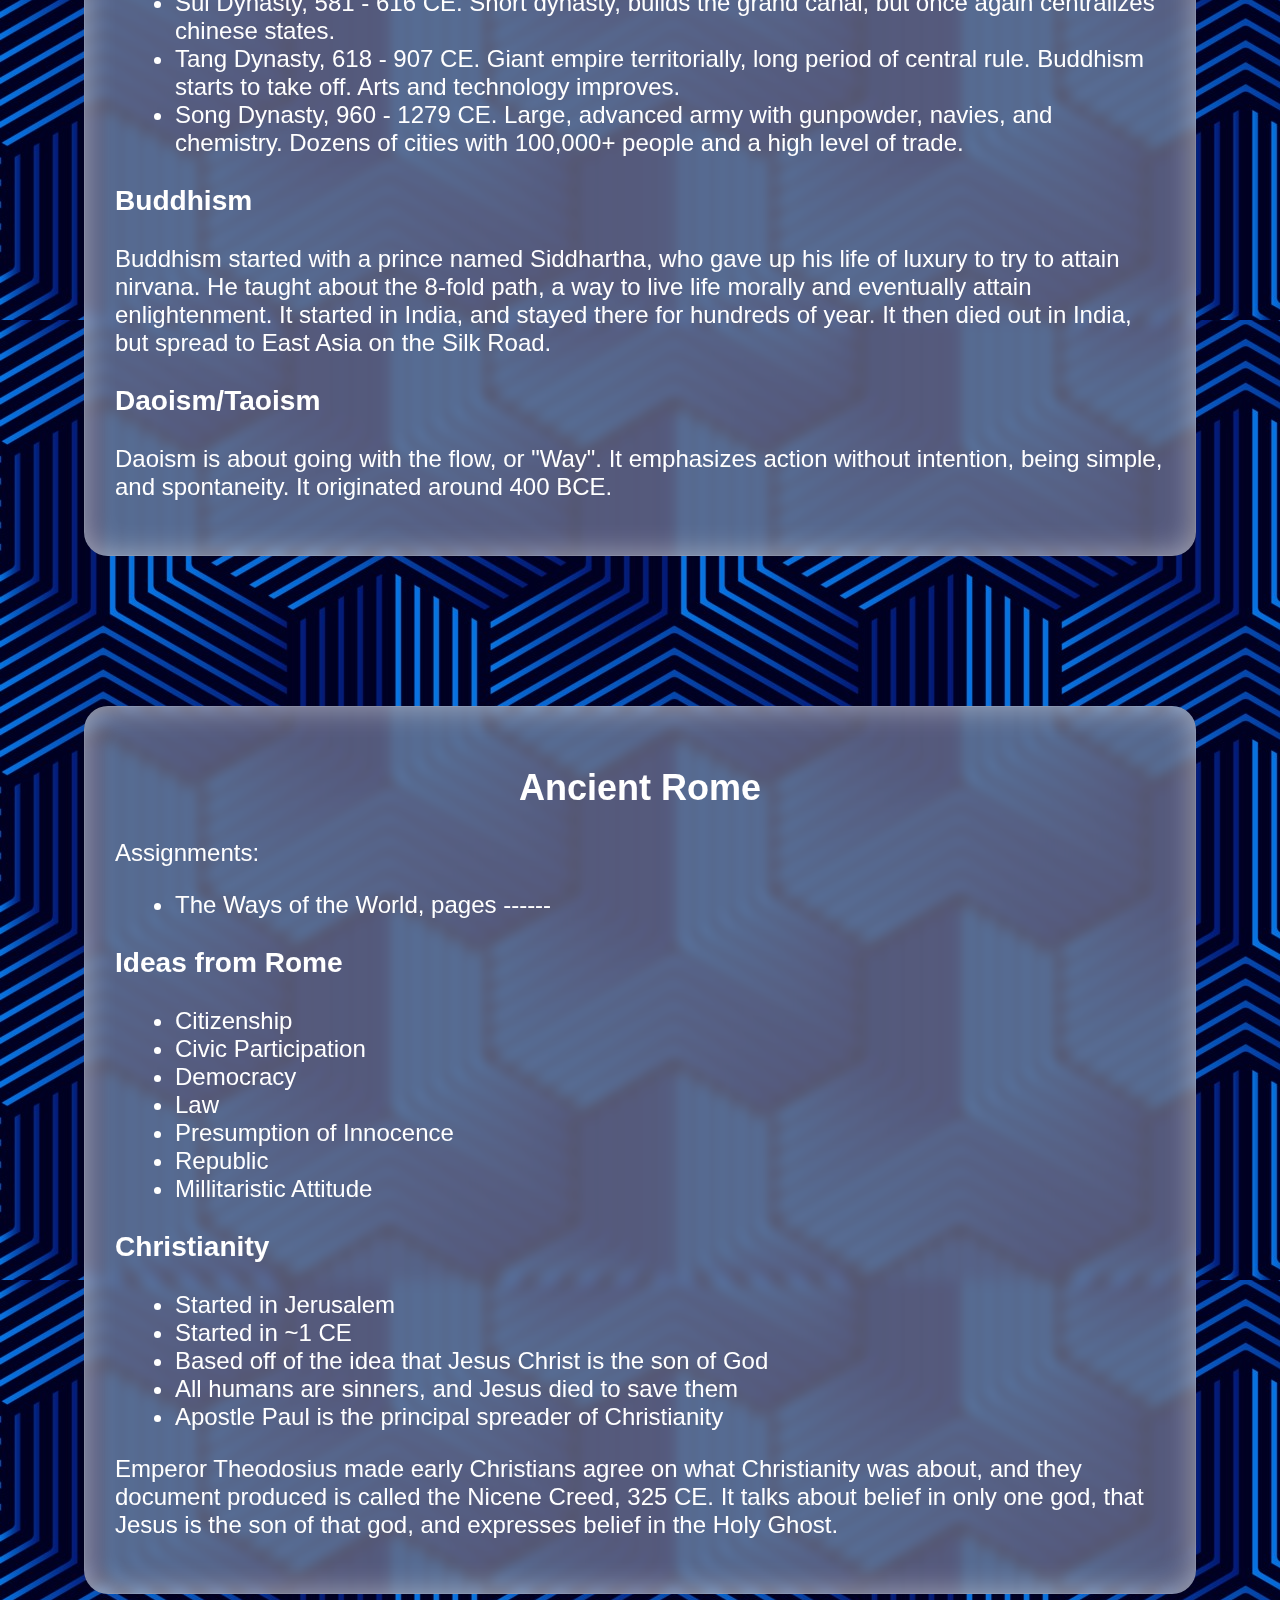
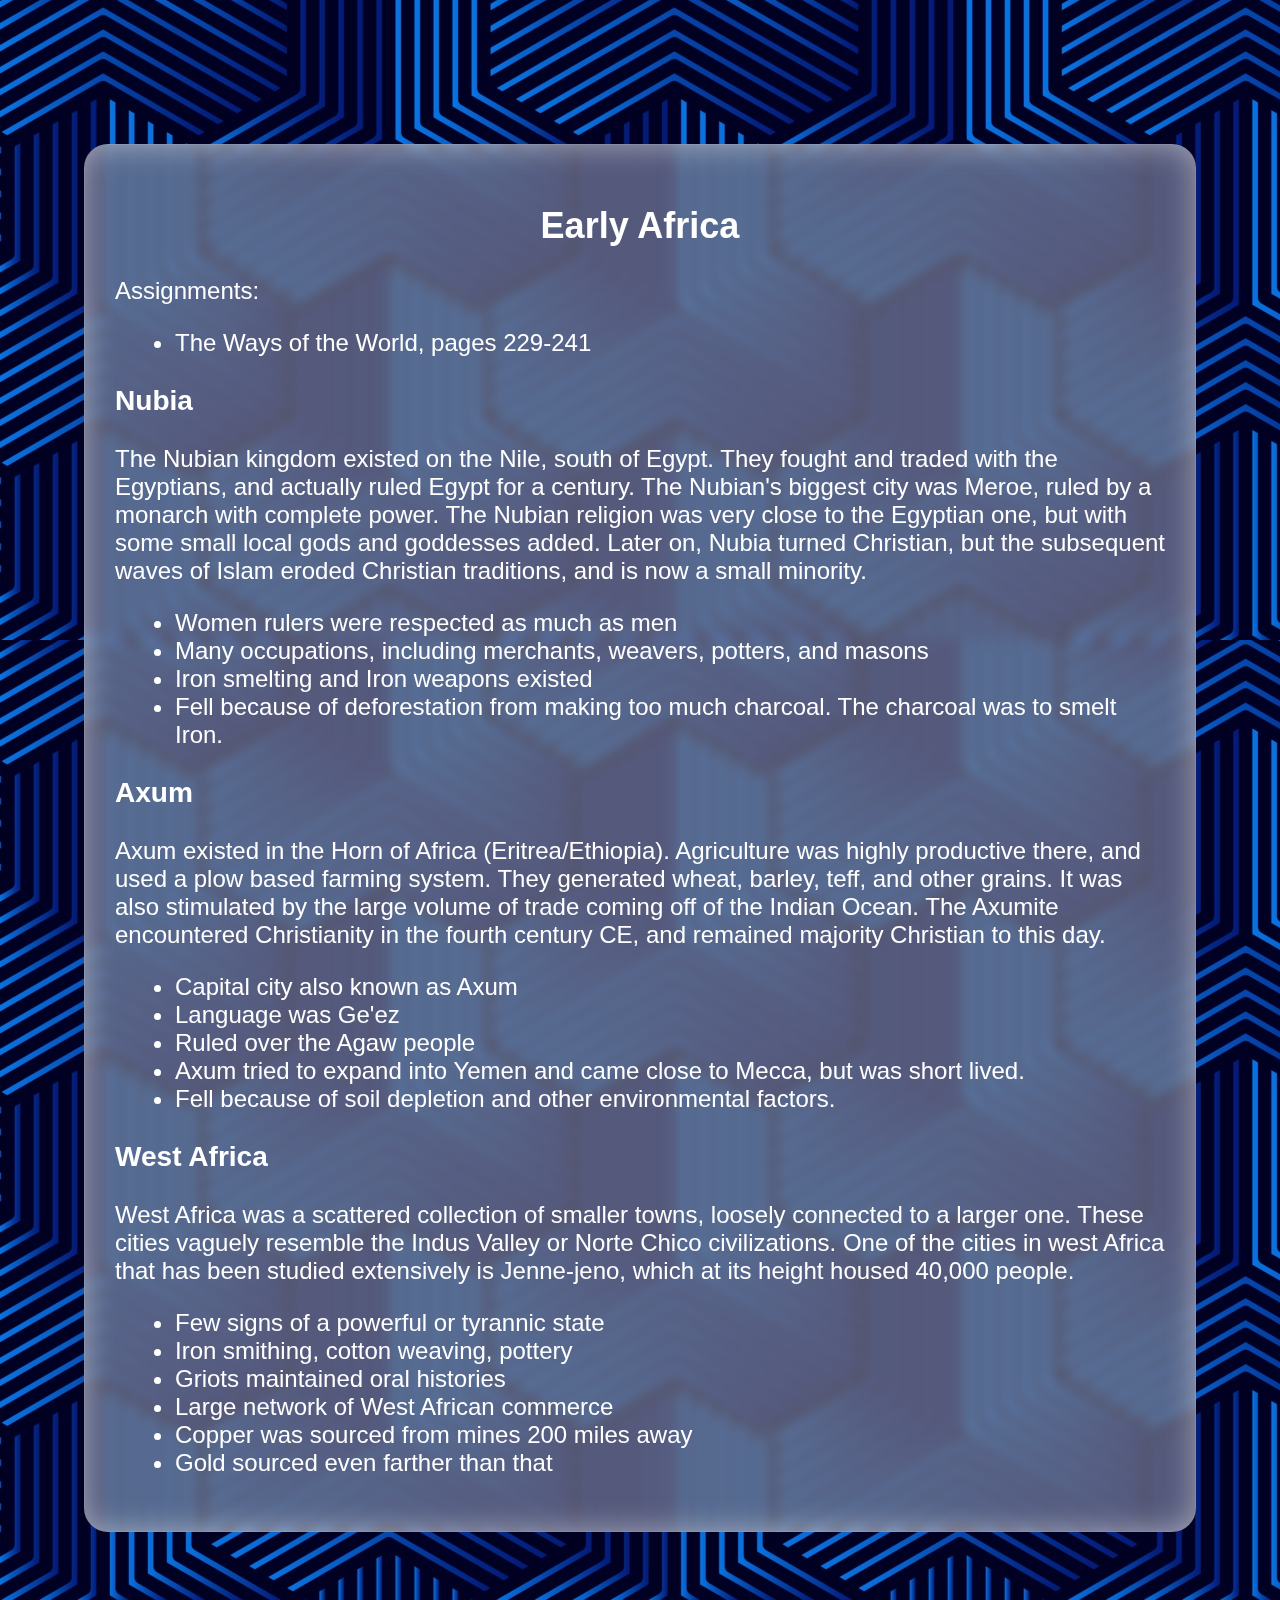
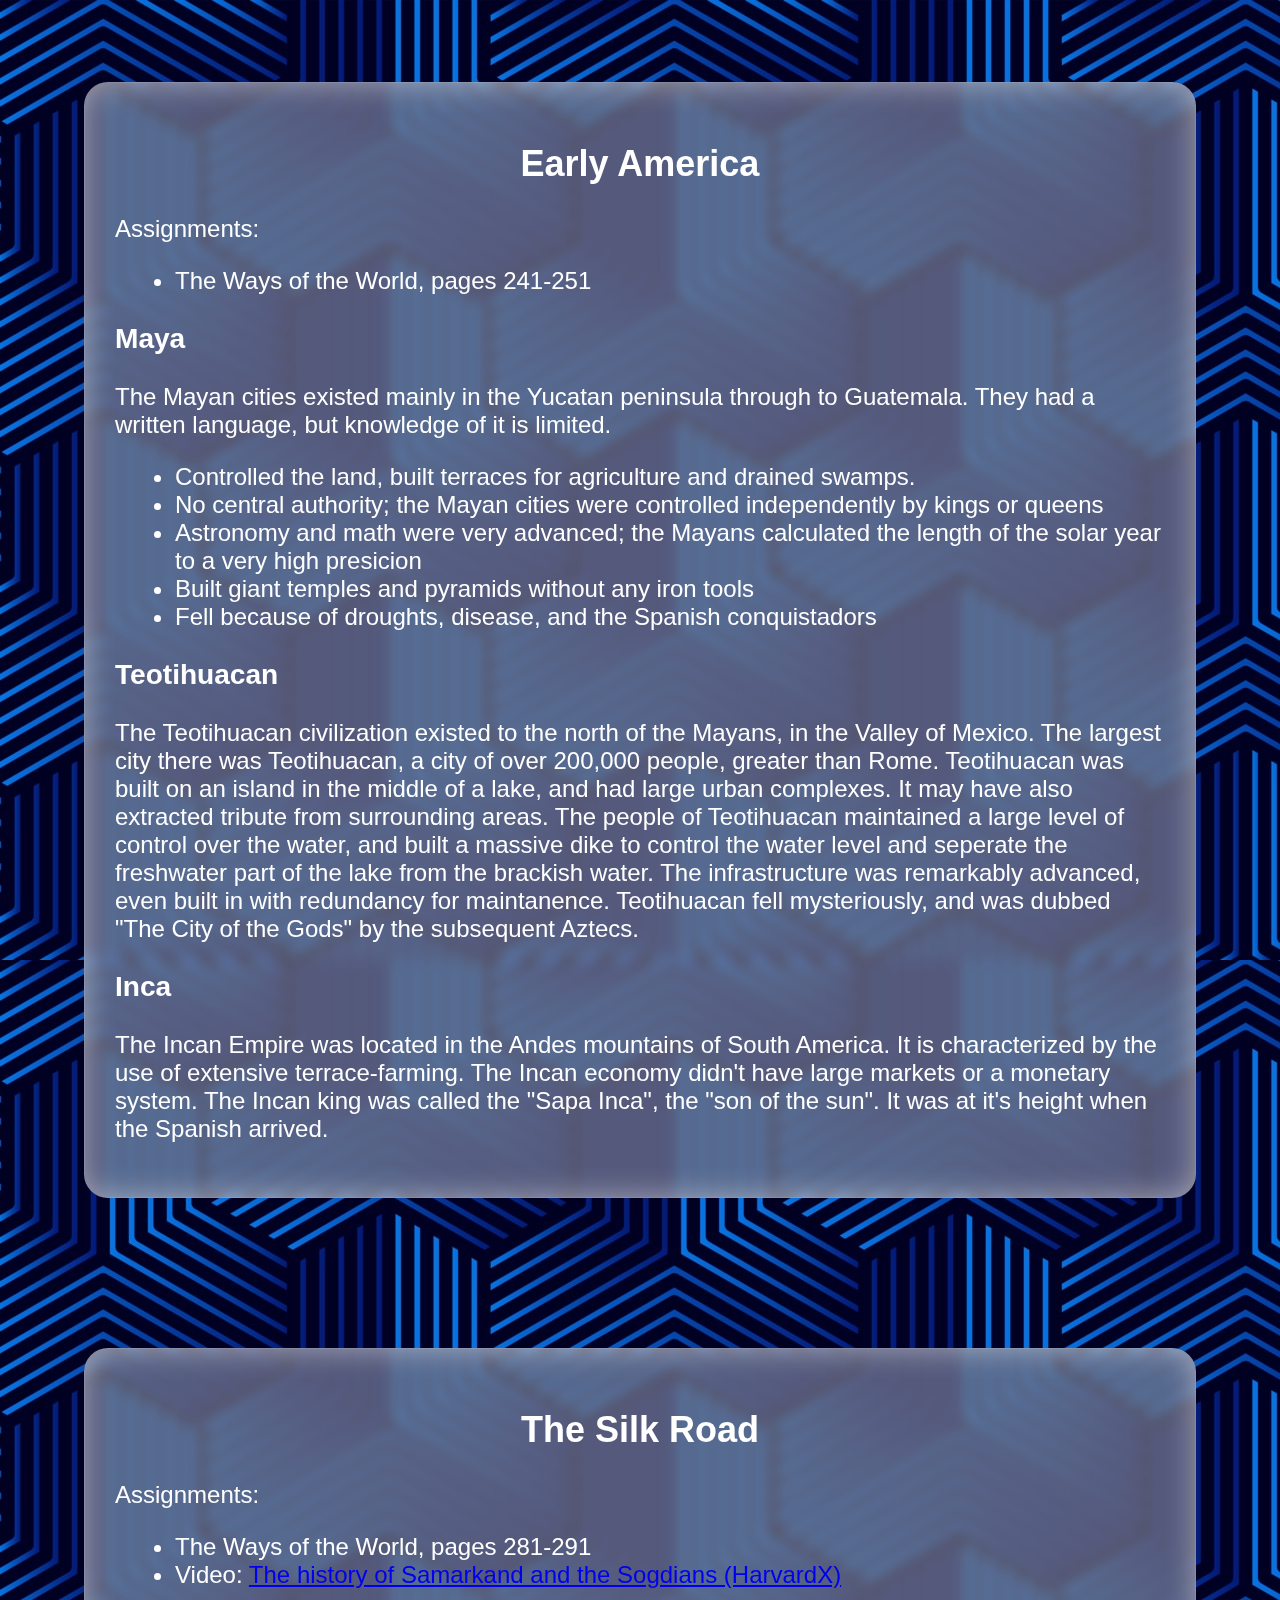
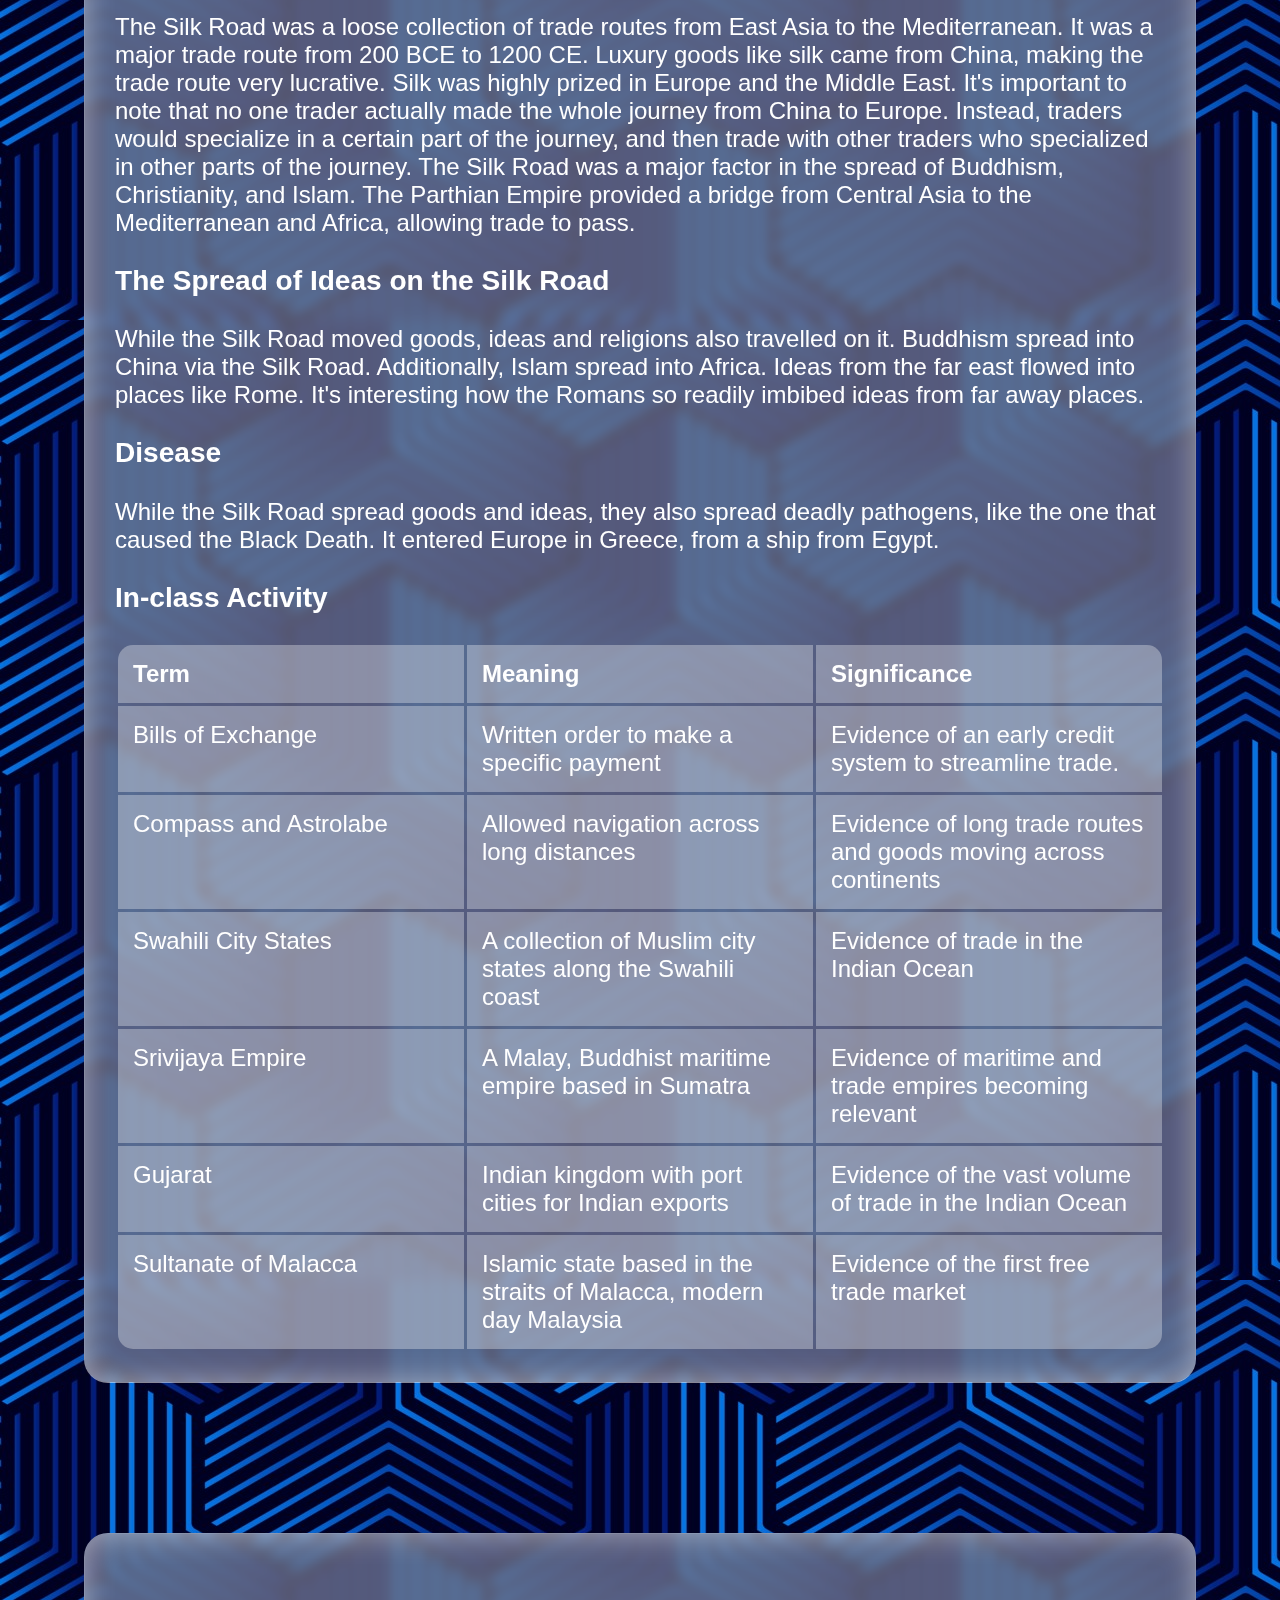
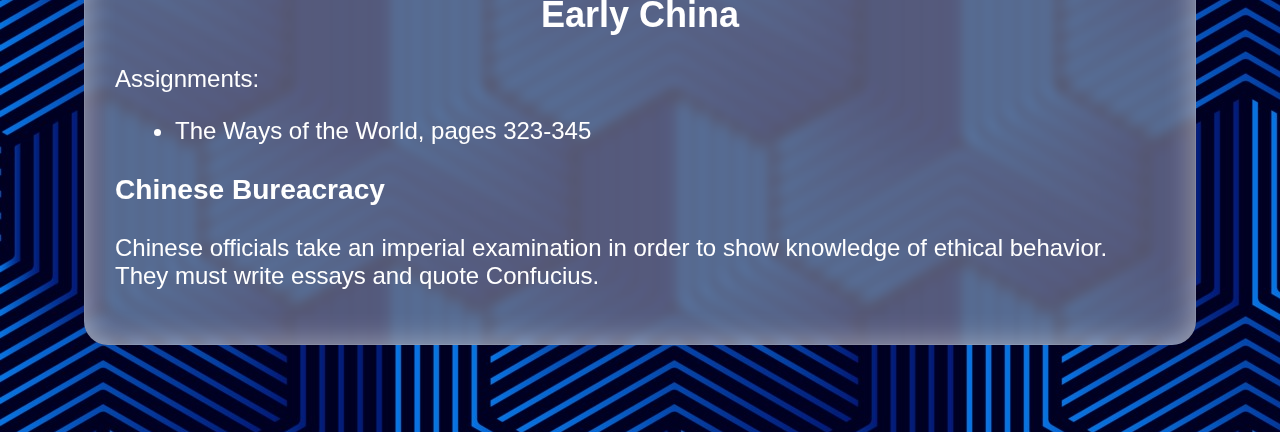
==== commit 3a2f5563: "Add textbook" ====
--- a/index.html
+++ b/index.html
@@ -320,8 +320,11 @@
             <p>While the Silk Road moved goods, ideas and religions also travelled on it. Buddhism spread into China via
                 the Silk Road. Additionally, Islam spread into Africa. Ideas from the far east flowed into places like
                 Rome. It's interesting how the Romans so readily imbibed ideas from far away places.</p>
+            <h3>Disease</h3>
+            <p>While the Silk Road spread goods and ideas, they also spread deadly pathogens, like the one that caused
+                the Black Death. It entered Europe in Greece, from a ship from Egypt.</p>
             <h3>In-class Activity</h3>
-            <table contenteditable="">
+            <table>
                 <tbody>
                     <tr>
                         <th>Term</th>
@@ -360,6 +363,16 @@
                     </tr>
                 </tbody>
             </table>
+        </div>
+        <div class="section" id="early-china-section">
+            <a id="early-china"></a>
+            <h2>Early China</h2>
+            <p>Assignments:</p>
+            <ul>
+                <li>The Ways of the World, pages 323-345</li>
+            </ul>
+            <h3>Chinese Bureacracy</h3>
+            <p>Chinese officials take an imperial examination in order to show knowledge of ethical behavior. They must write essays and quote Confucius.</p>
         </div>
     </div>
 </body>
--- a/styles.css
+++ b/styles.css
@@ -1,5 +1,12 @@
 body {
-    background-color: rgb(17, 17, 17);
+    background-image: url(./abstract_geometric25_generated.jpg);
+
+    /* background: linear-gradient(320deg, #f27121, #e94057, #8a2387); */
+    /* background: linear-gradient(320deg, #242424, #000e5e, #440055); */
+    /* background-size: 400% 400%; */
+
+    /* animation: gradient-move 8s ease infinite; */
+
     color: white;
     font-family: Arial, Helvetica, sans-serif;
     margin-left: 100px;
@@ -48,14 +55,6 @@
     box-shadow: inset #ffffff75 0px 0px 20px 0px;
 }
 
-body {
-    /* background: linear-gradient(320deg, #f27121, #e94057, #8a2387); */
-    background: linear-gradient(320deg, #242424, #000e5e, #440055);
-    background-size: 400% 400%;
-
-    animation: gradient-move 8s ease infinite;
-}
-
 @keyframes gradient-move {
     0% {
         background-position: 0% 50%
@@ -81,6 +80,7 @@
     border: 1px solid rgba(255, 255, 255, 0.3);
     padding: 4px 10px;
     margin: 5px;
+    transition: all 0.3s ease;
 }
 
 #table-of-contents a:hover {
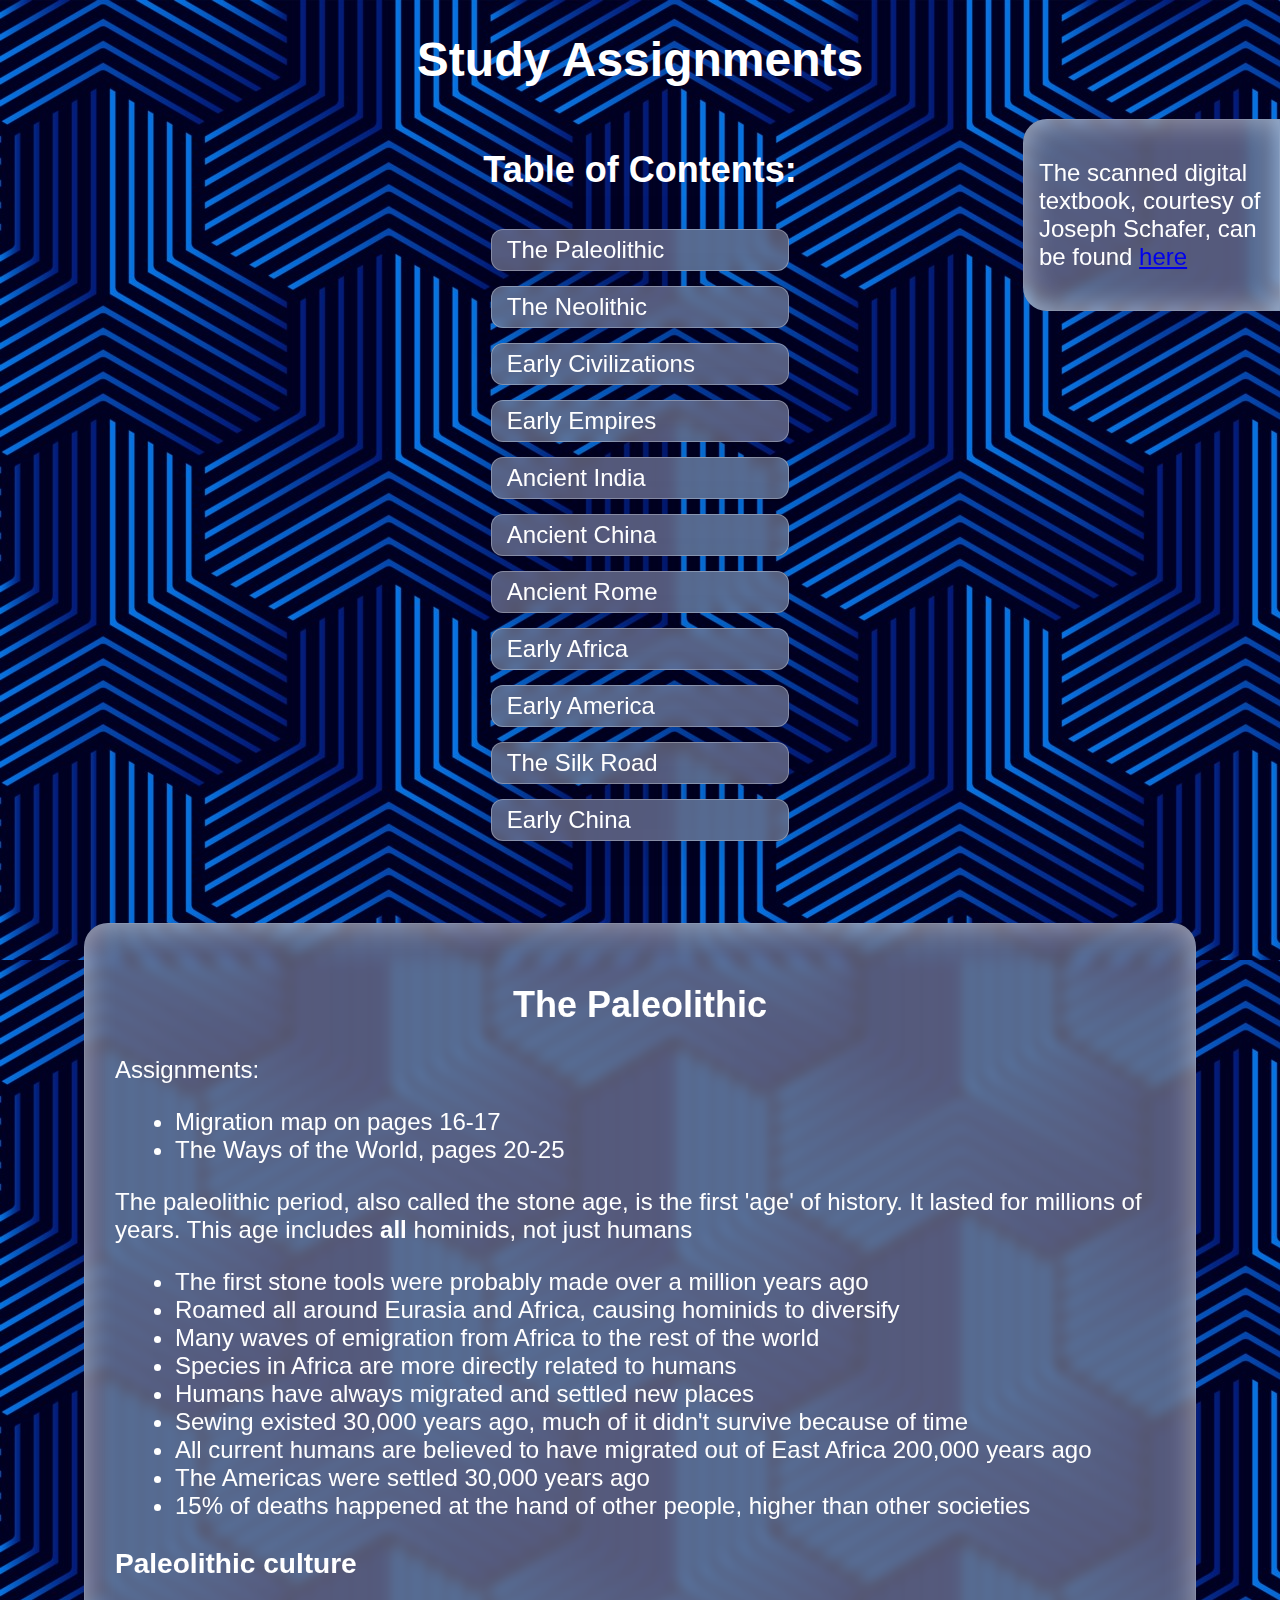
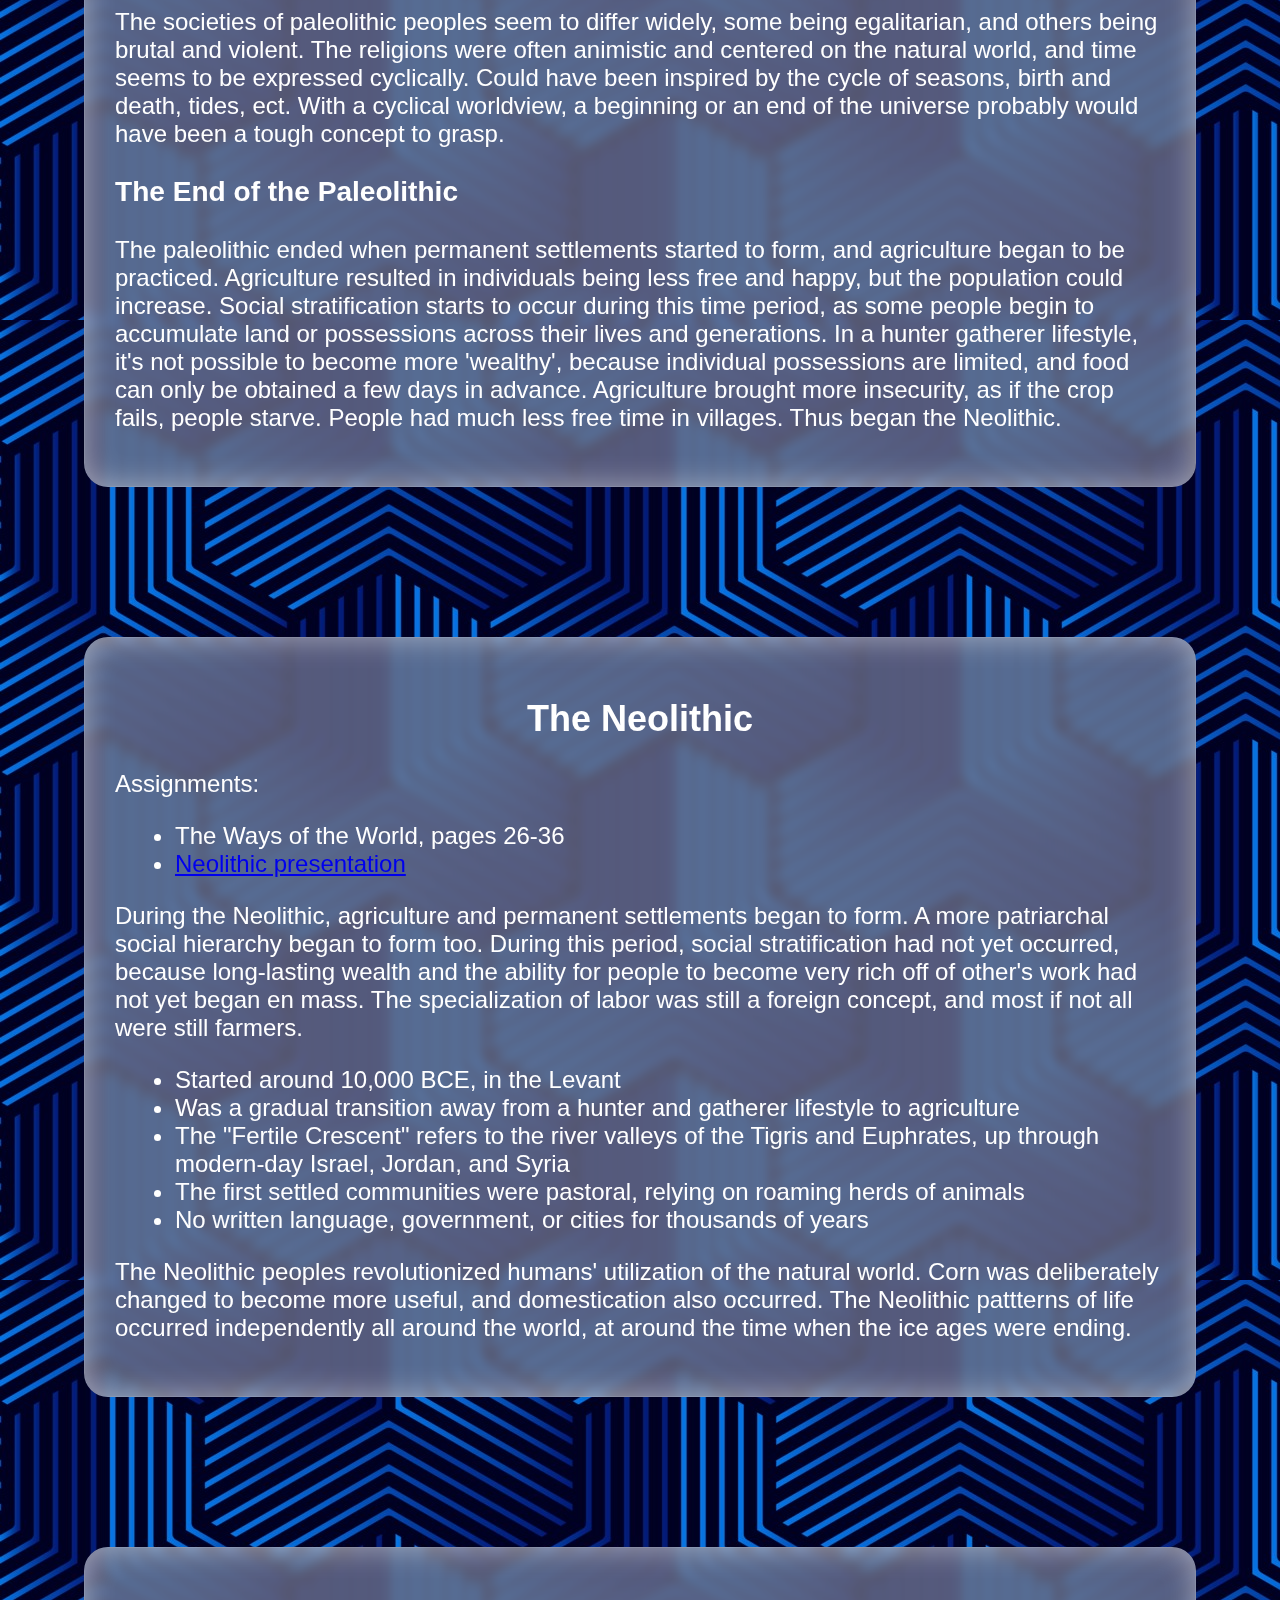
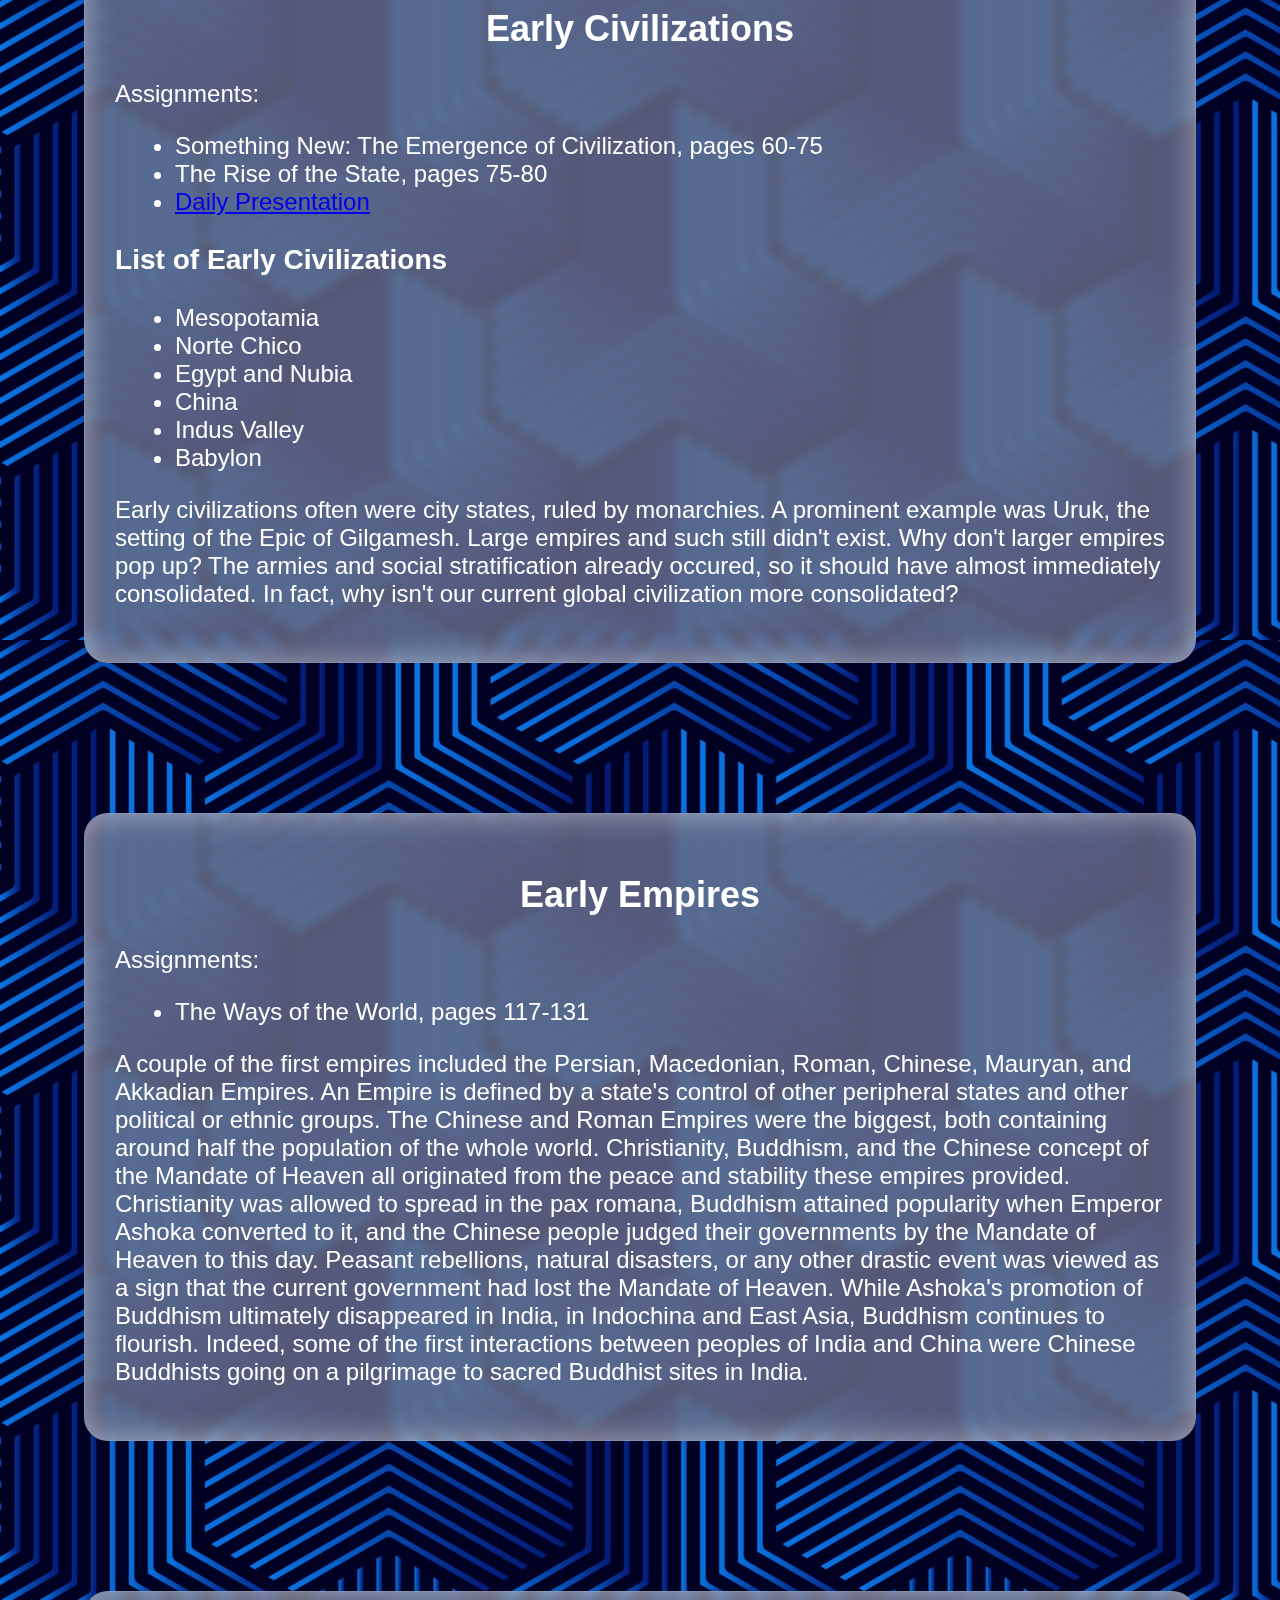
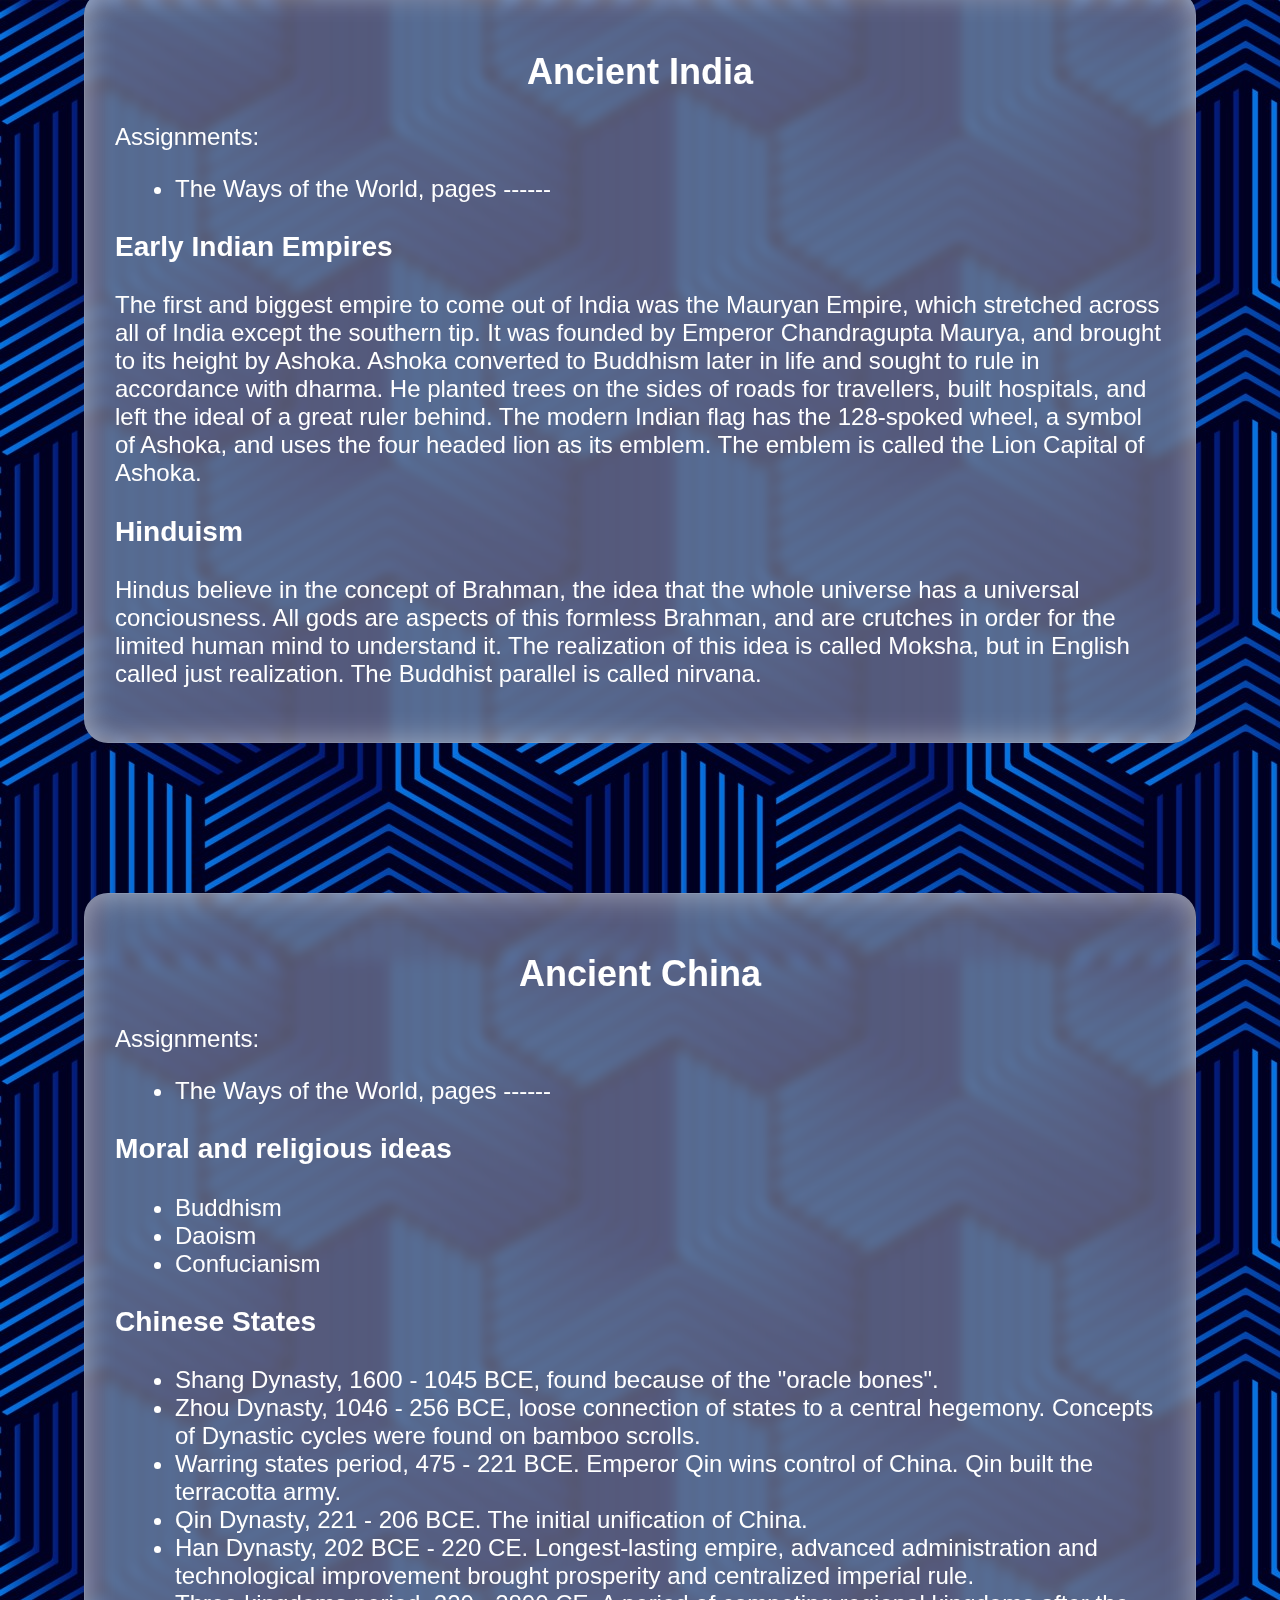
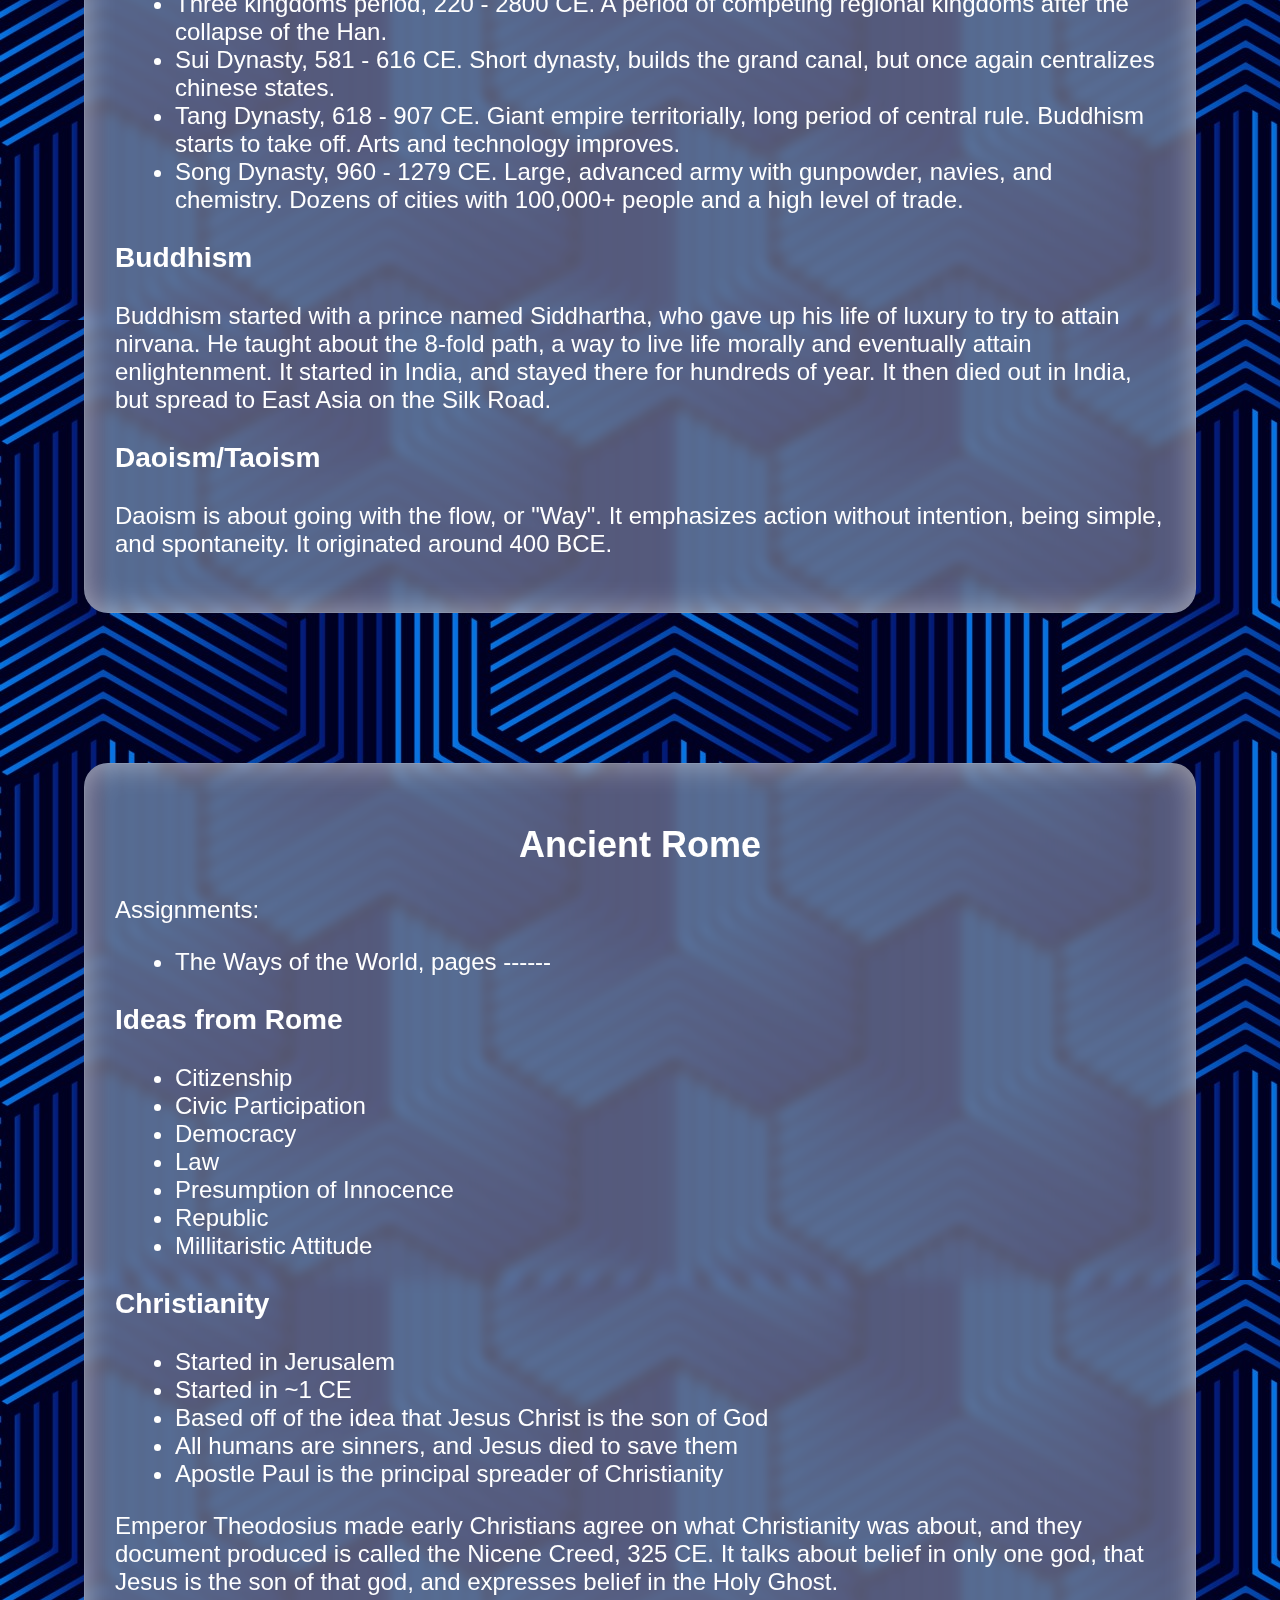
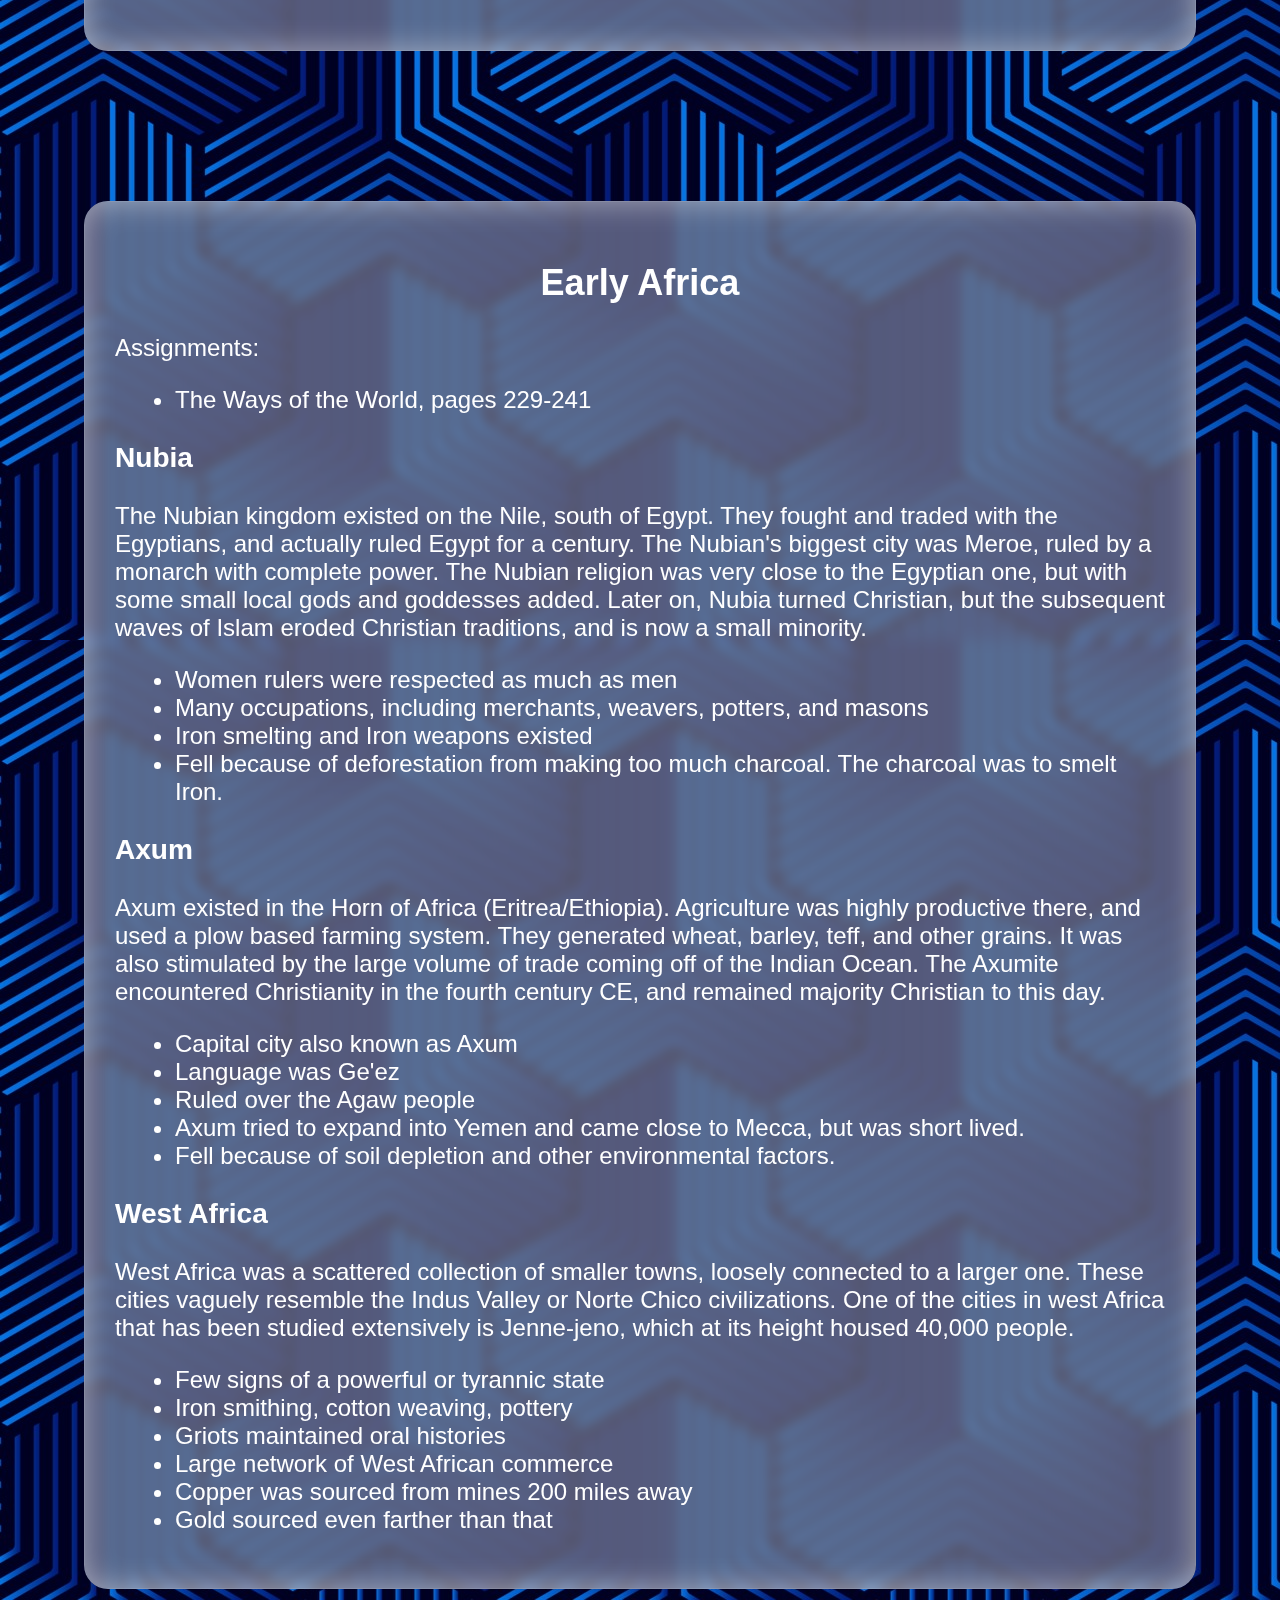
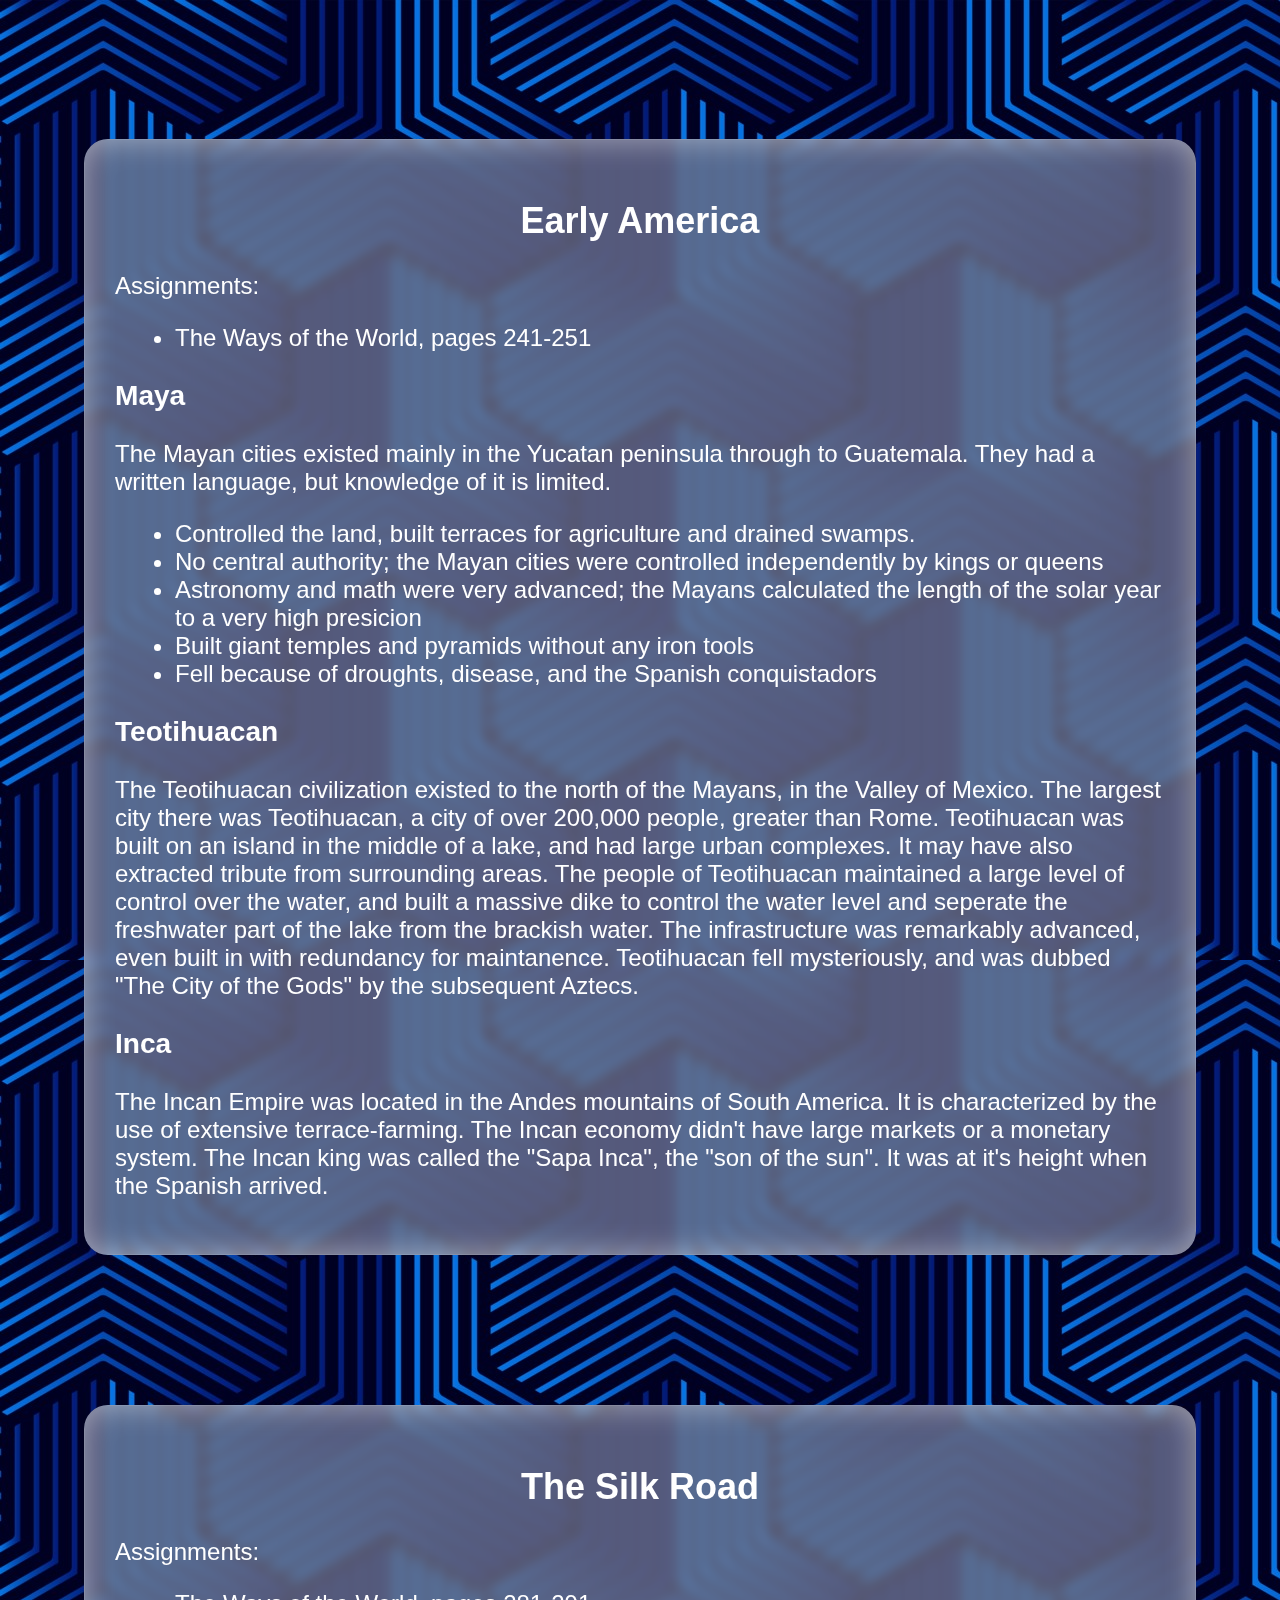
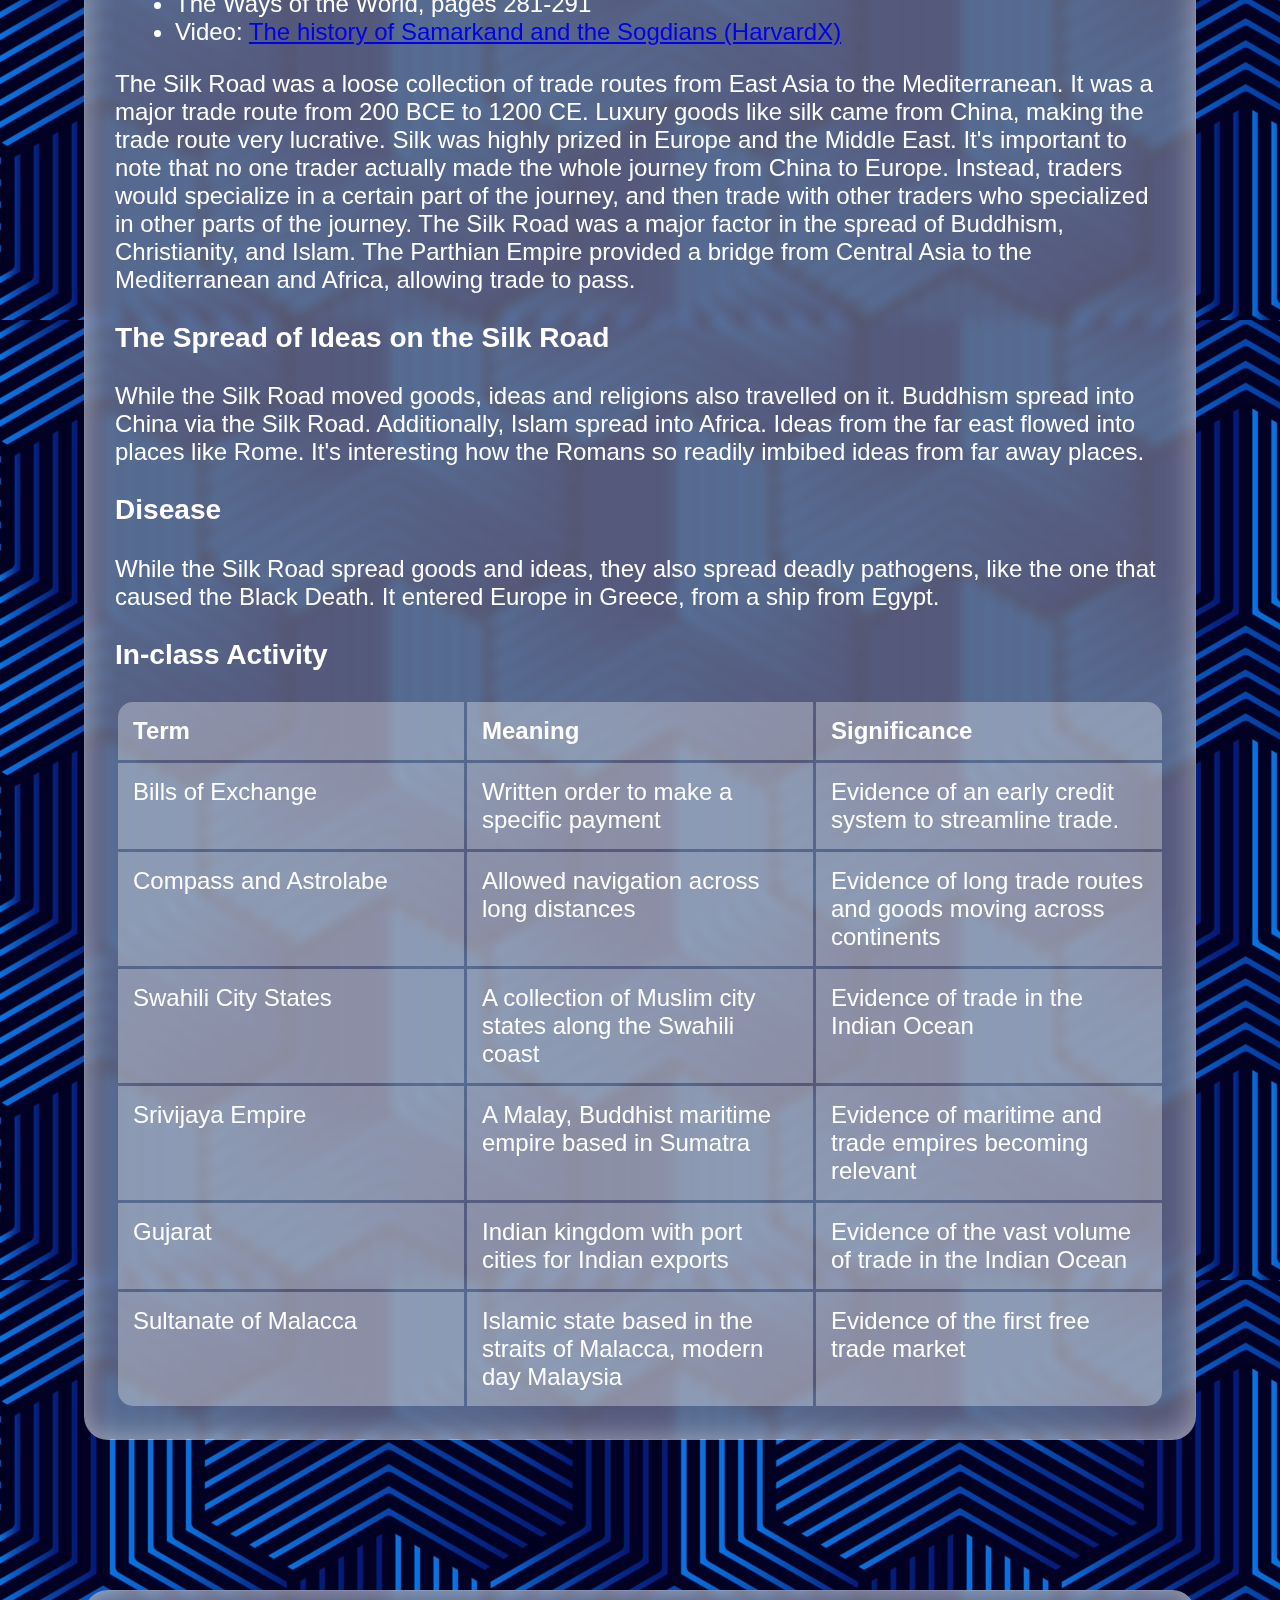
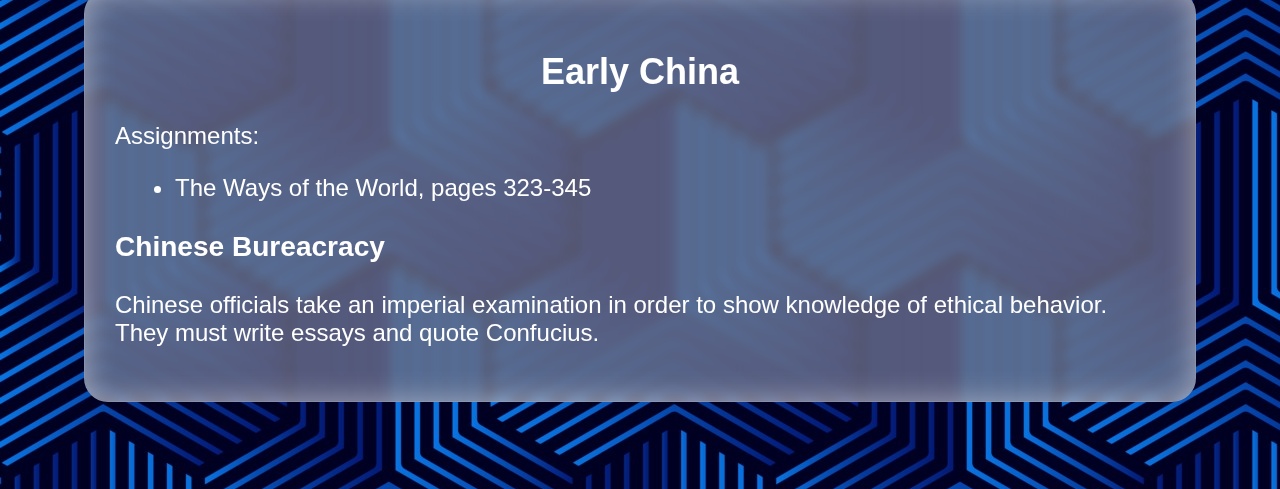
==== commit 5c81b841: "Add textbook link" ====
--- a/index.html
+++ b/index.html
@@ -8,6 +8,9 @@
 
 <body>
     <h1>Study Assignments</h1>
+    <div class="side-pop-in">
+        <p>The scanned digital textbook, courtesy of Joseph Schafer, can be found <a href="./textbook/">here</a></p>
+    </div>
     <div id="table-of-contents">
         <div>
             <h2>Table of Contents:</h2>
@@ -21,6 +24,7 @@
             <a href="#early-africa">Early Africa</a>
             <a href="#early-america">Early America</a>
             <a href="#silk-road">The Silk Road</a>
+            <a href="#early-china">Early China</a>
         </div>
     </div>
     <div class="section-container">
@@ -372,7 +376,8 @@
                 <li>The Ways of the World, pages 323-345</li>
             </ul>
             <h3>Chinese Bureacracy</h3>
-            <p>Chinese officials take an imperial examination in order to show knowledge of ethical behavior. They must write essays and quote Confucius.</p>
+            <p>Chinese officials take an imperial examination in order to show knowledge of ethical behavior. They must
+                write essays and quote Confucius.</p>
         </div>
     </div>
 </body>
--- a/styles.css
+++ b/styles.css
@@ -114,4 +114,19 @@
 
 tbody tr:last-child :last-child {
     border-radius: 0px 0px 10px 0px;
+}
+
+.side-pop-in {
+    position: absolute;
+    right: 0px;
+    width: 150px;
+    padding: 10px;
+
+    background: rgba(255, 255, 255, 0.33);
+    border-radius: 16px 0px 0px 16px;
+    box-shadow: 0 4px 30px rgba(0, 0, 0, 0.1);
+    backdrop-filter: blur(5px);
+    -webkit-backdrop-filter: blur(5px);
+    border: 1px solid rgba(255, 255, 255, 0.3);
+    box-shadow: inset #ffffff75 0px 0px 20px 0px;
 }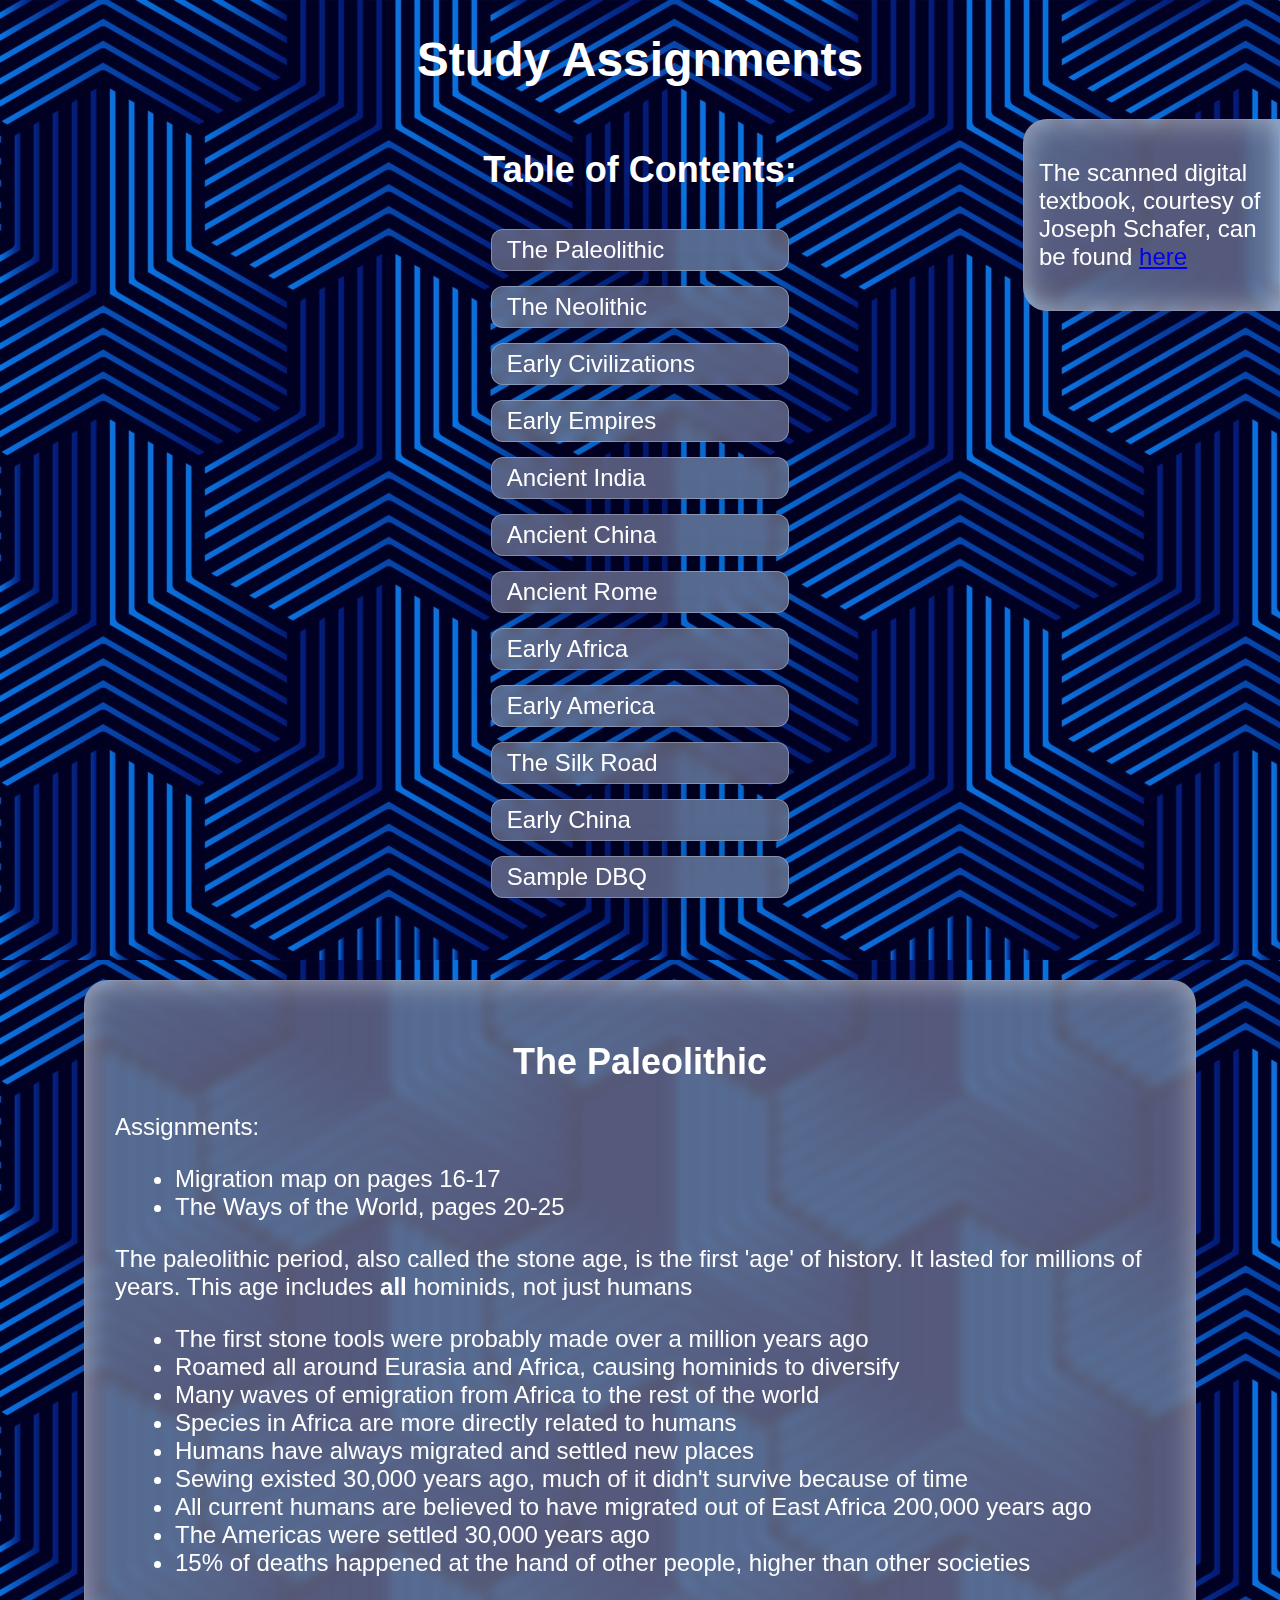
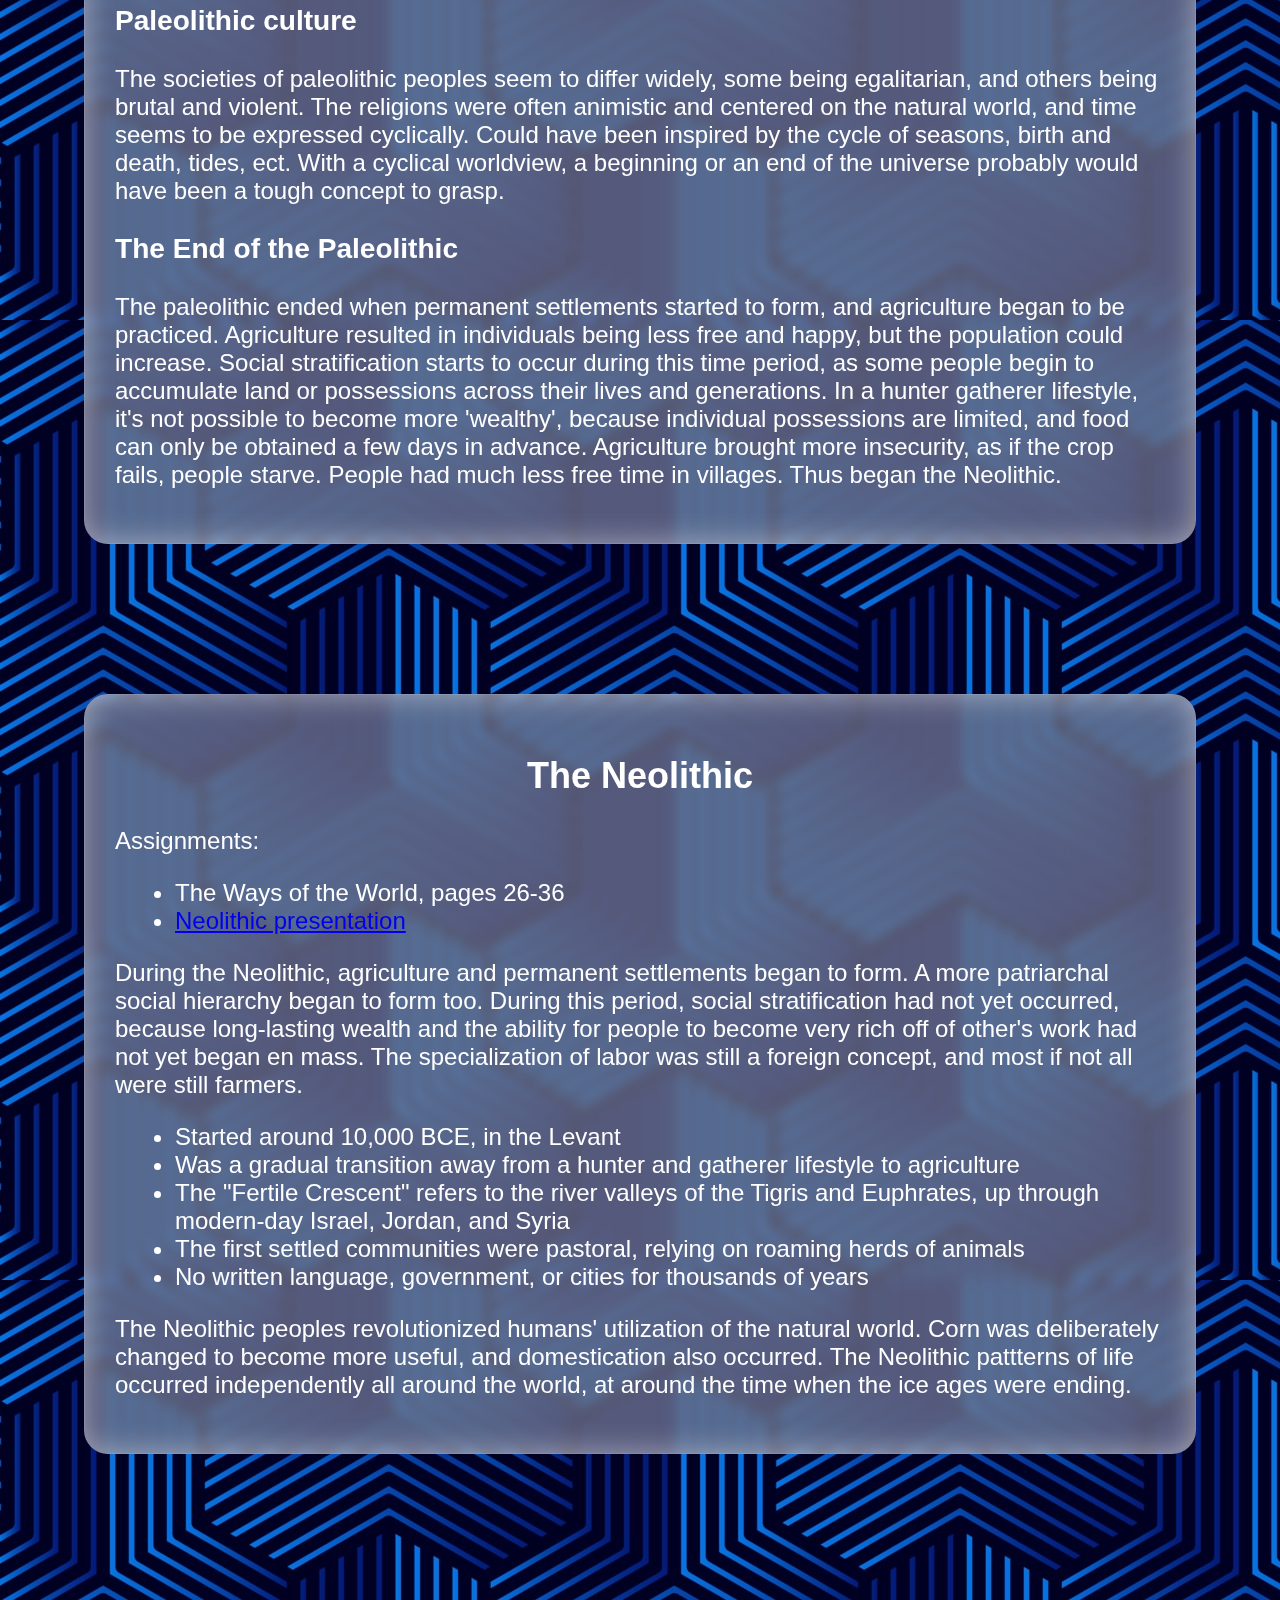
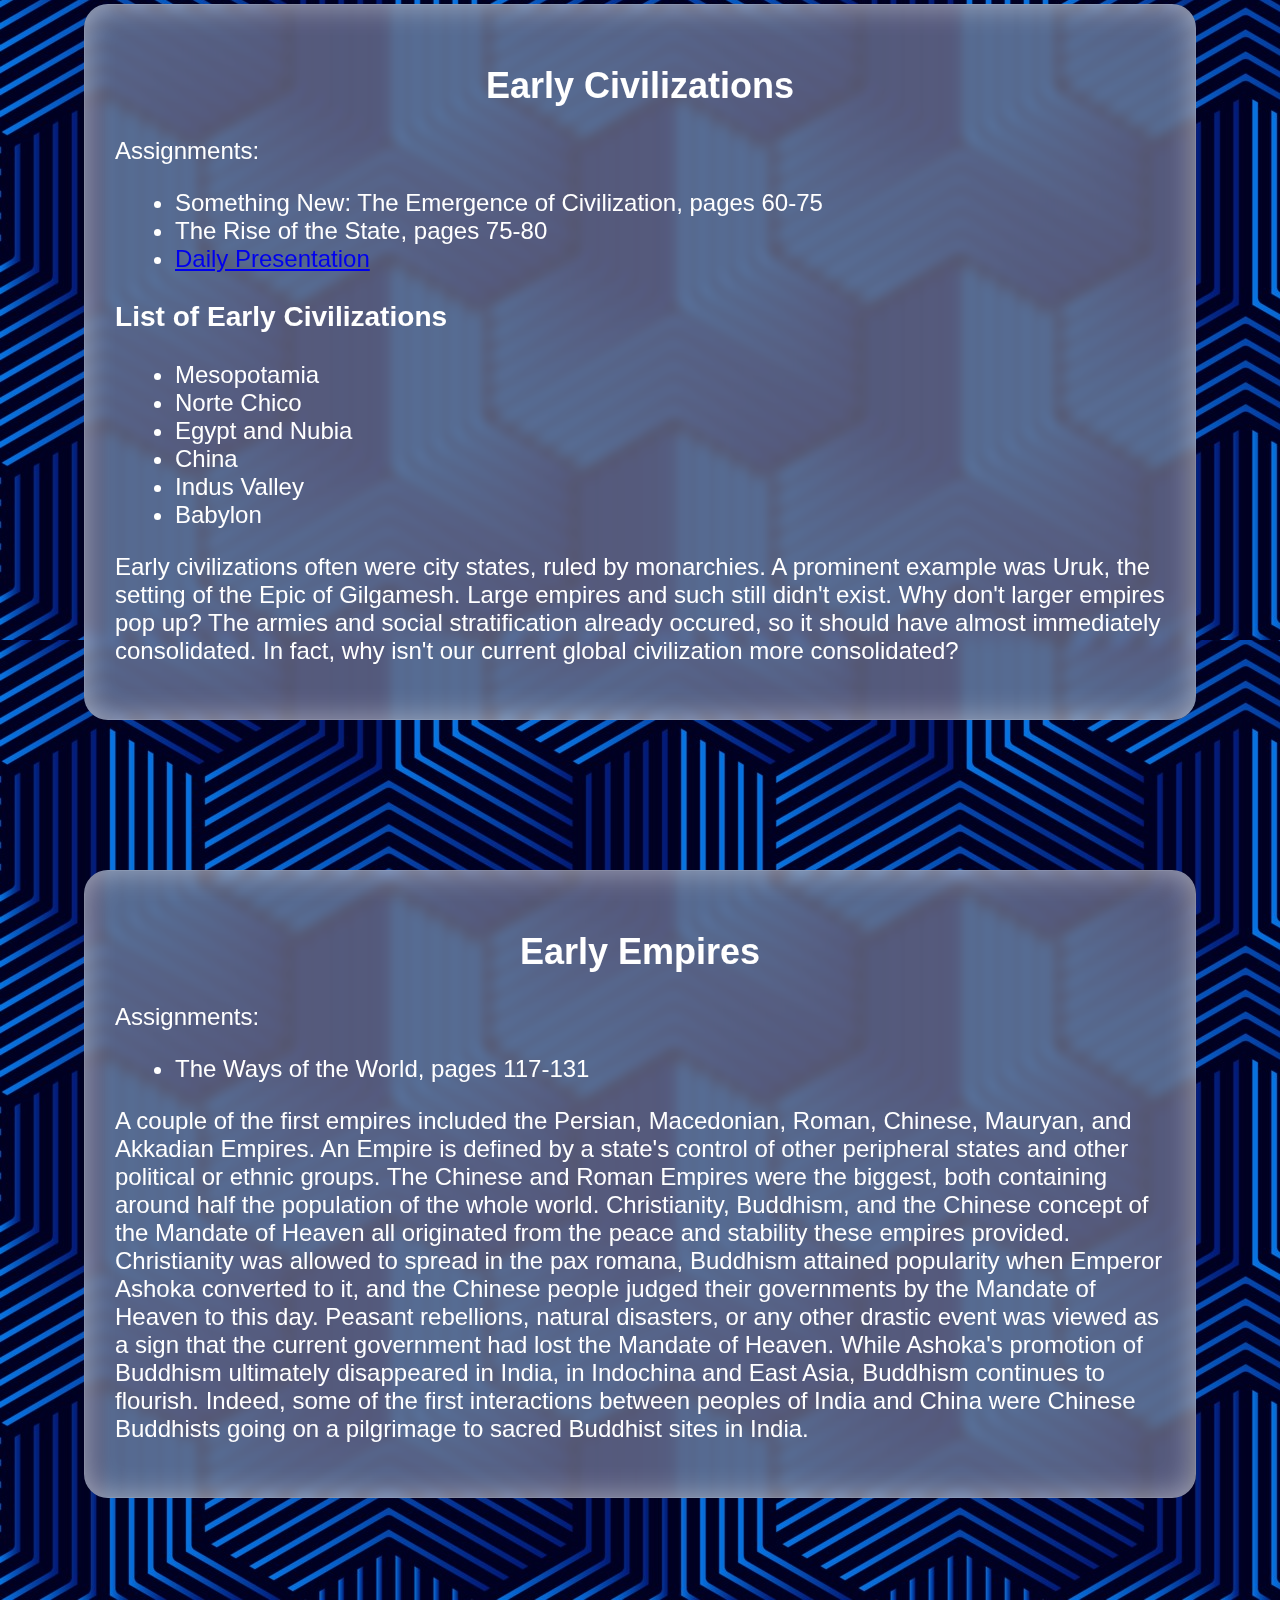
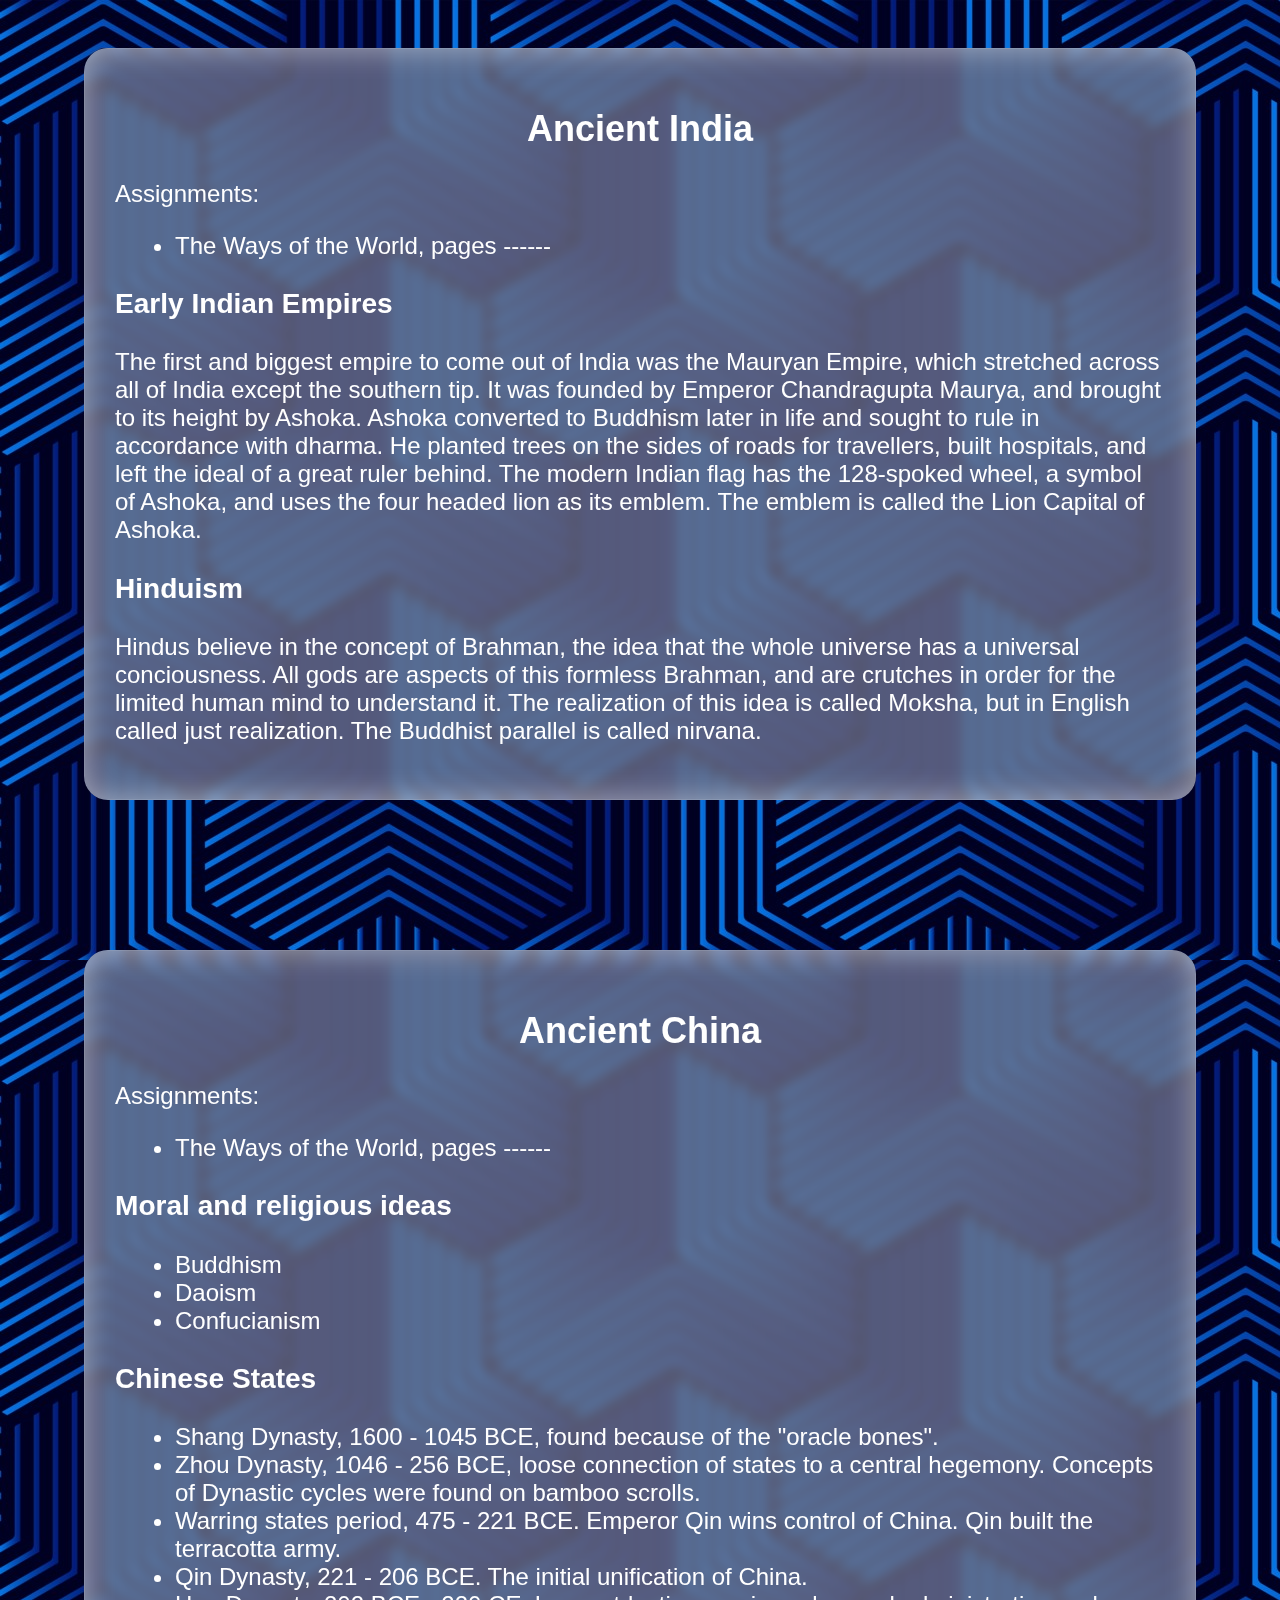
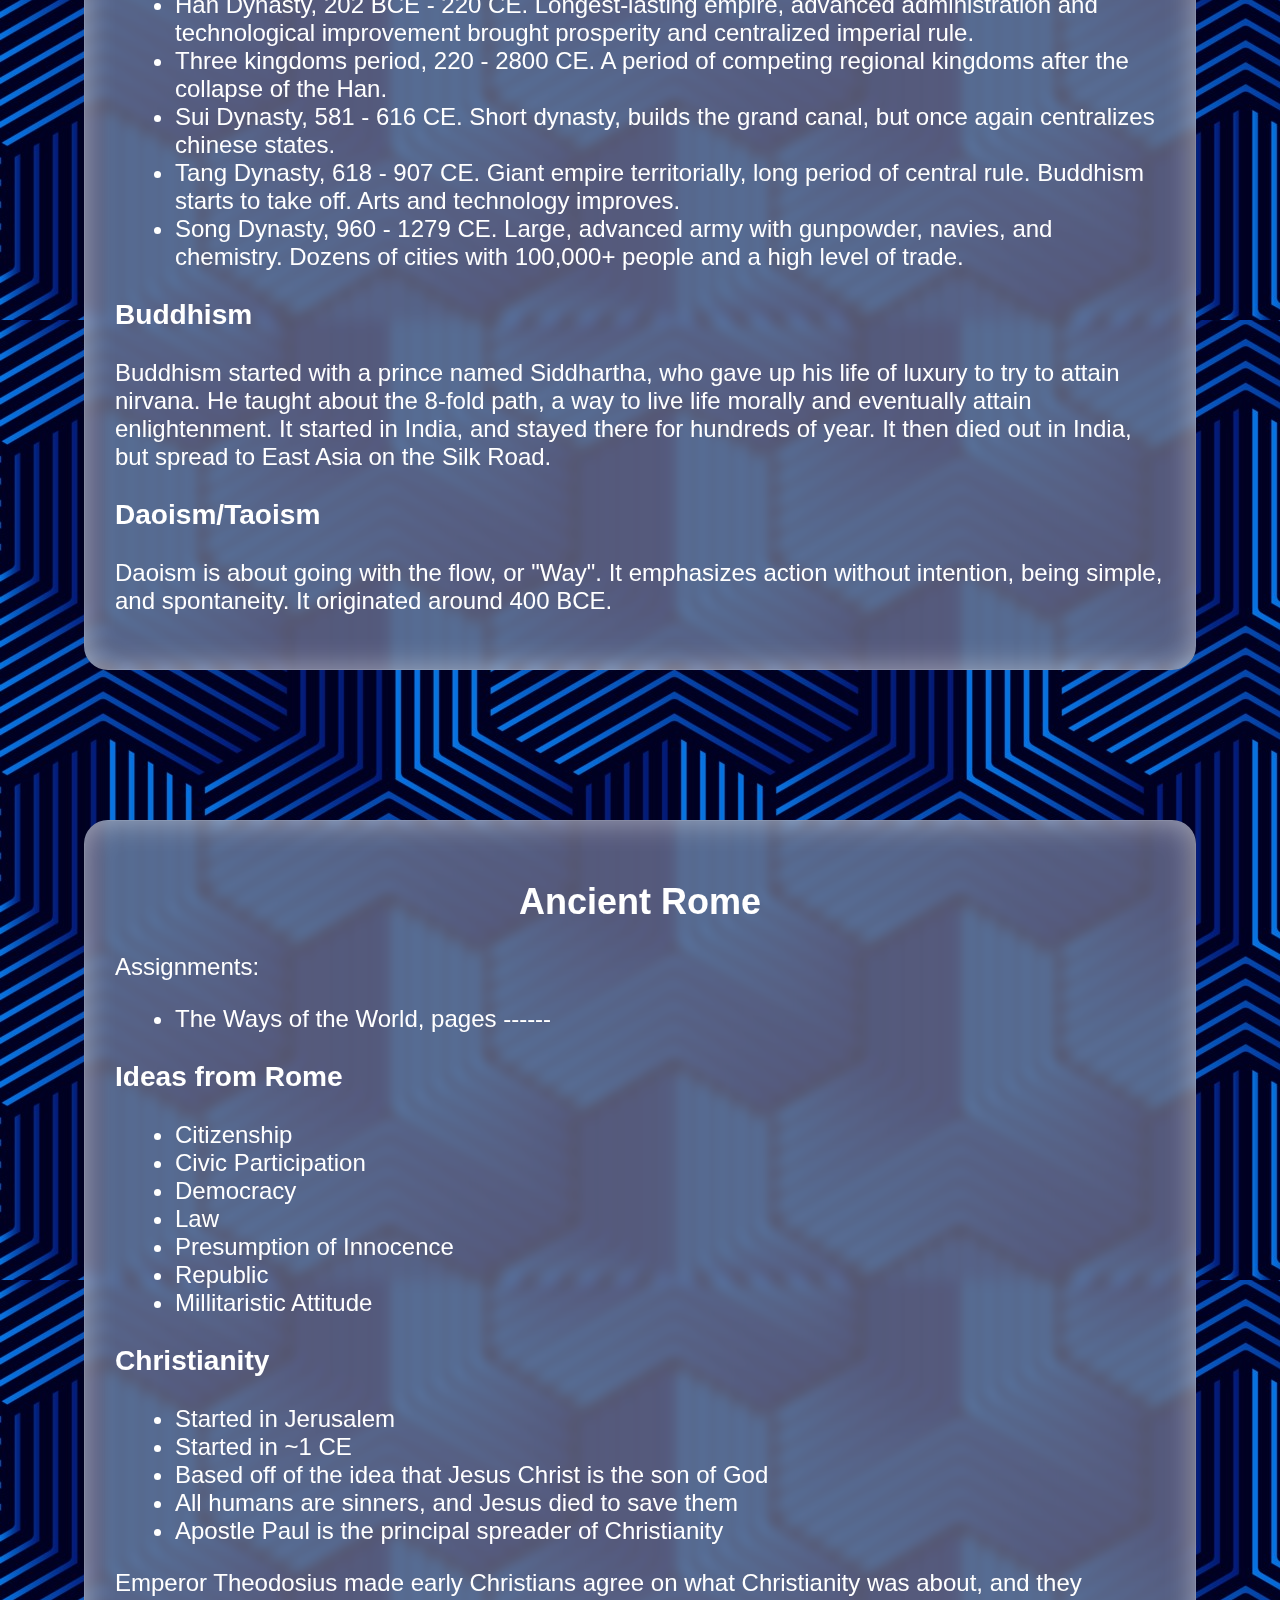
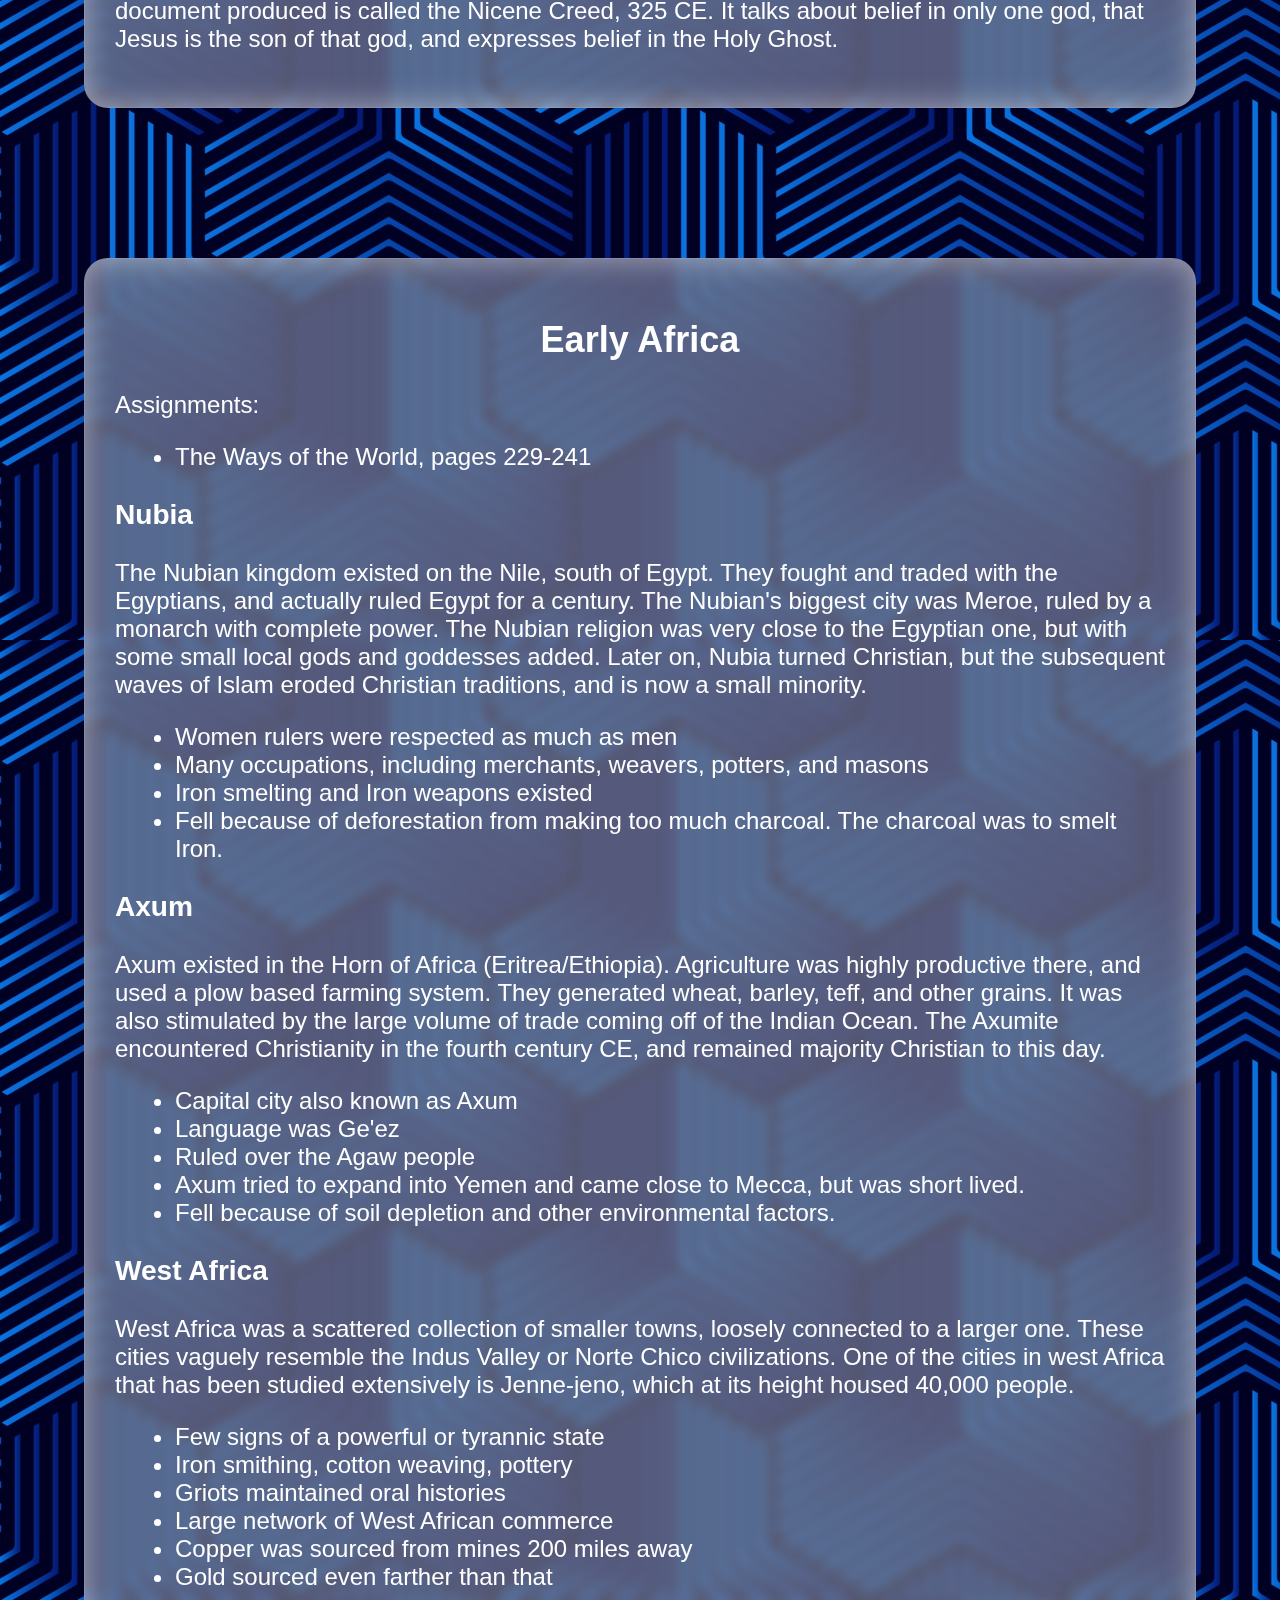
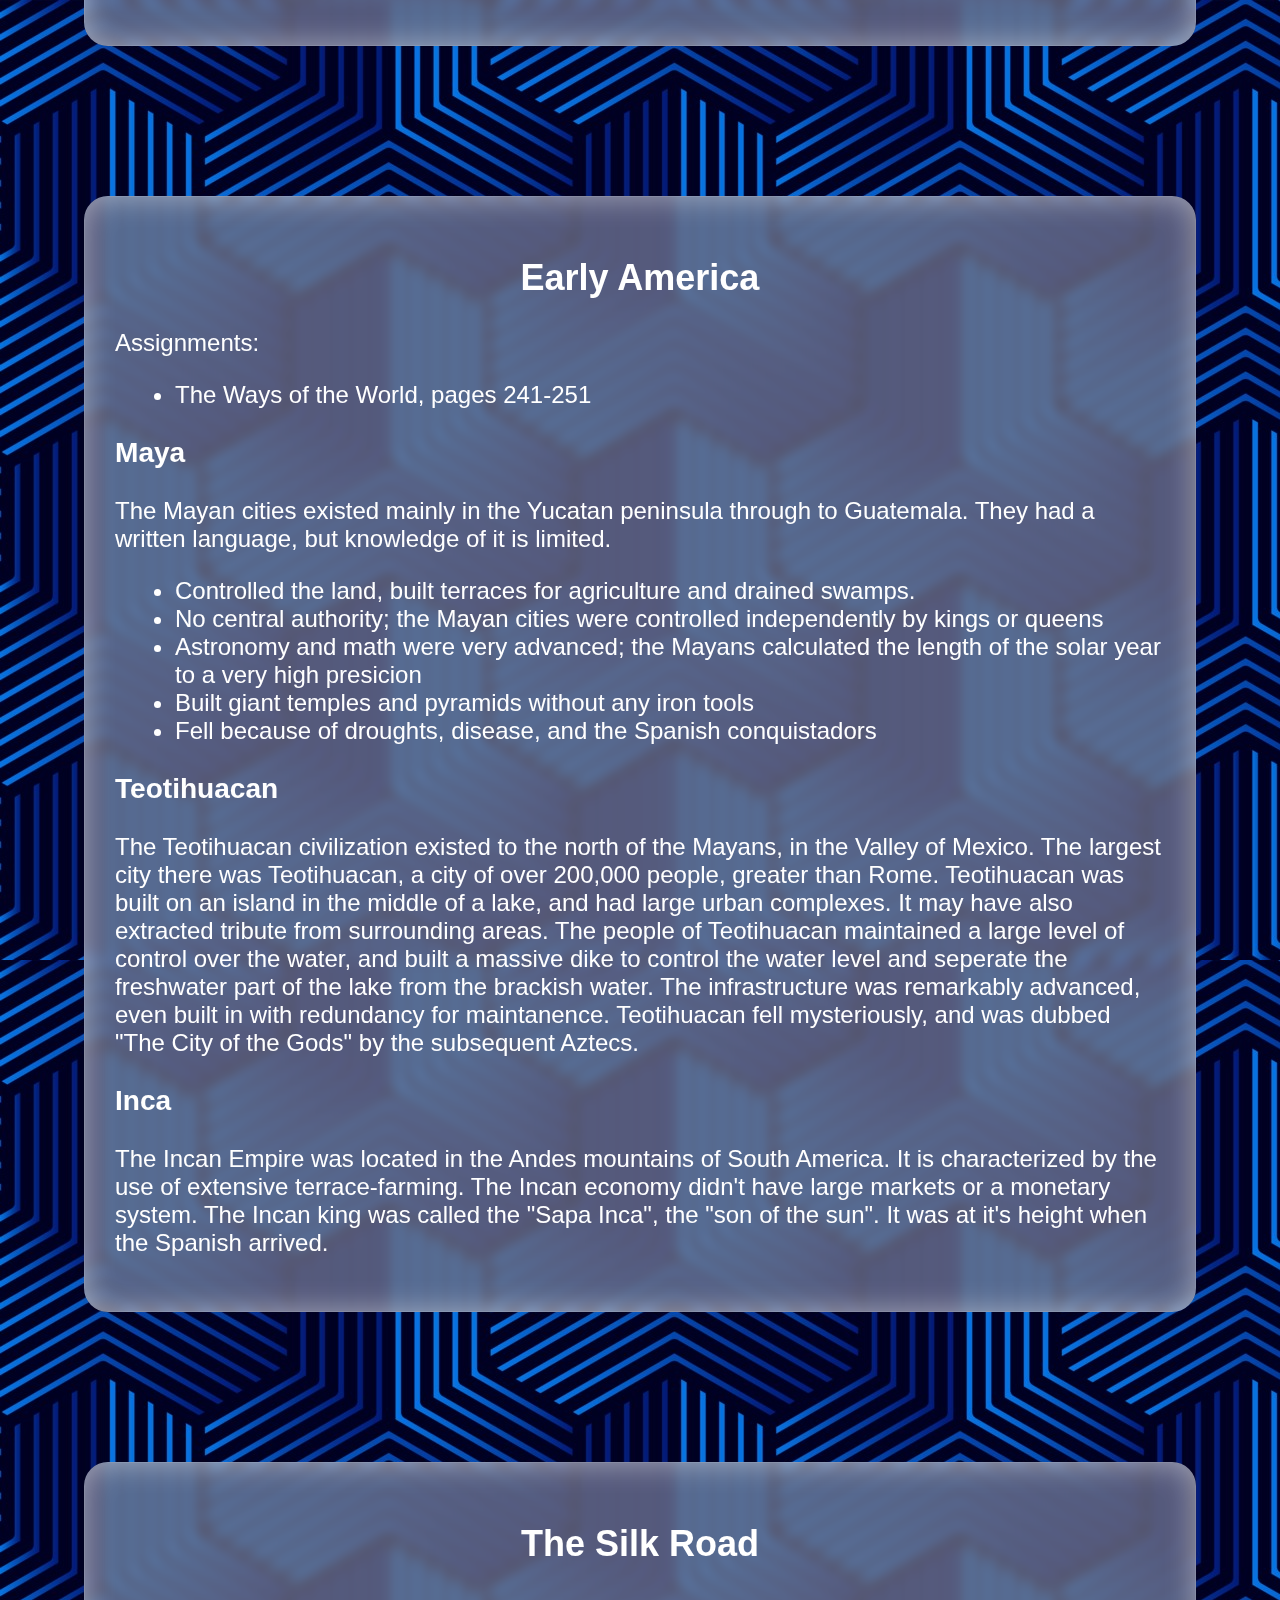
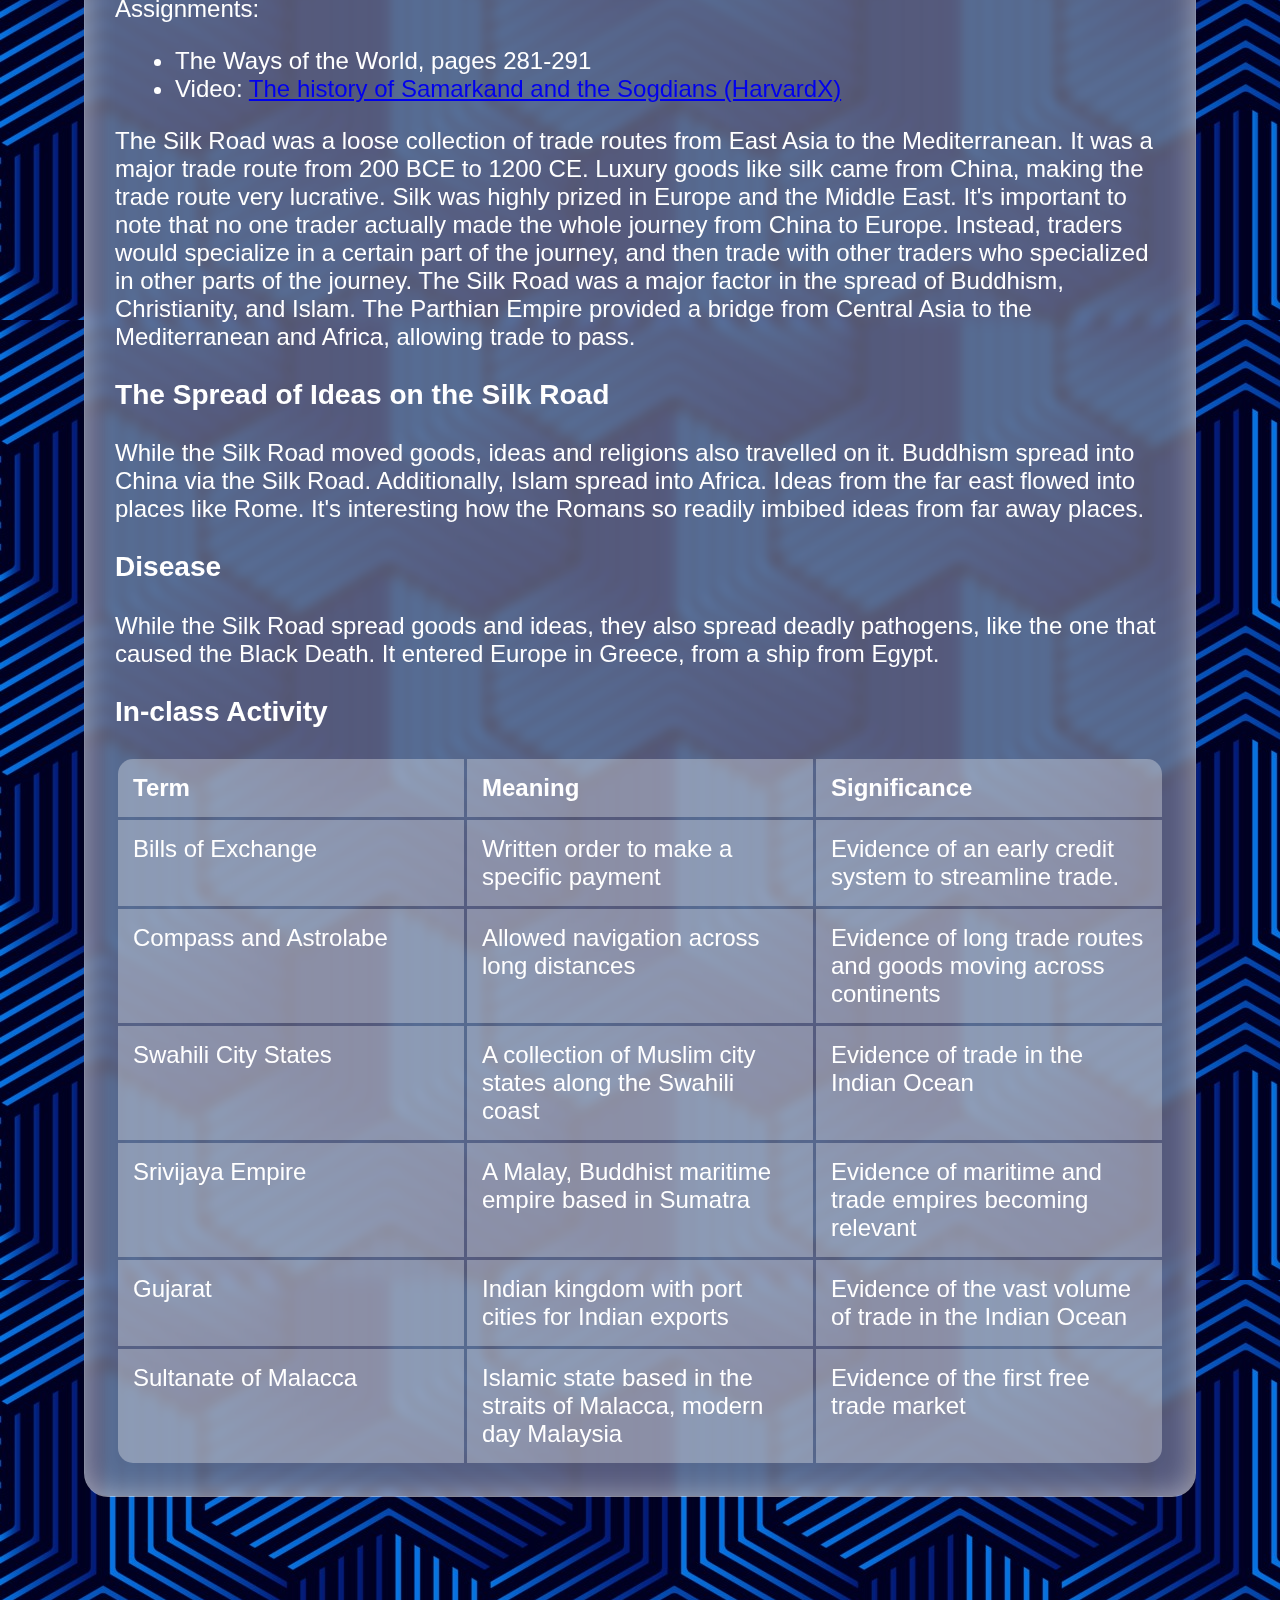
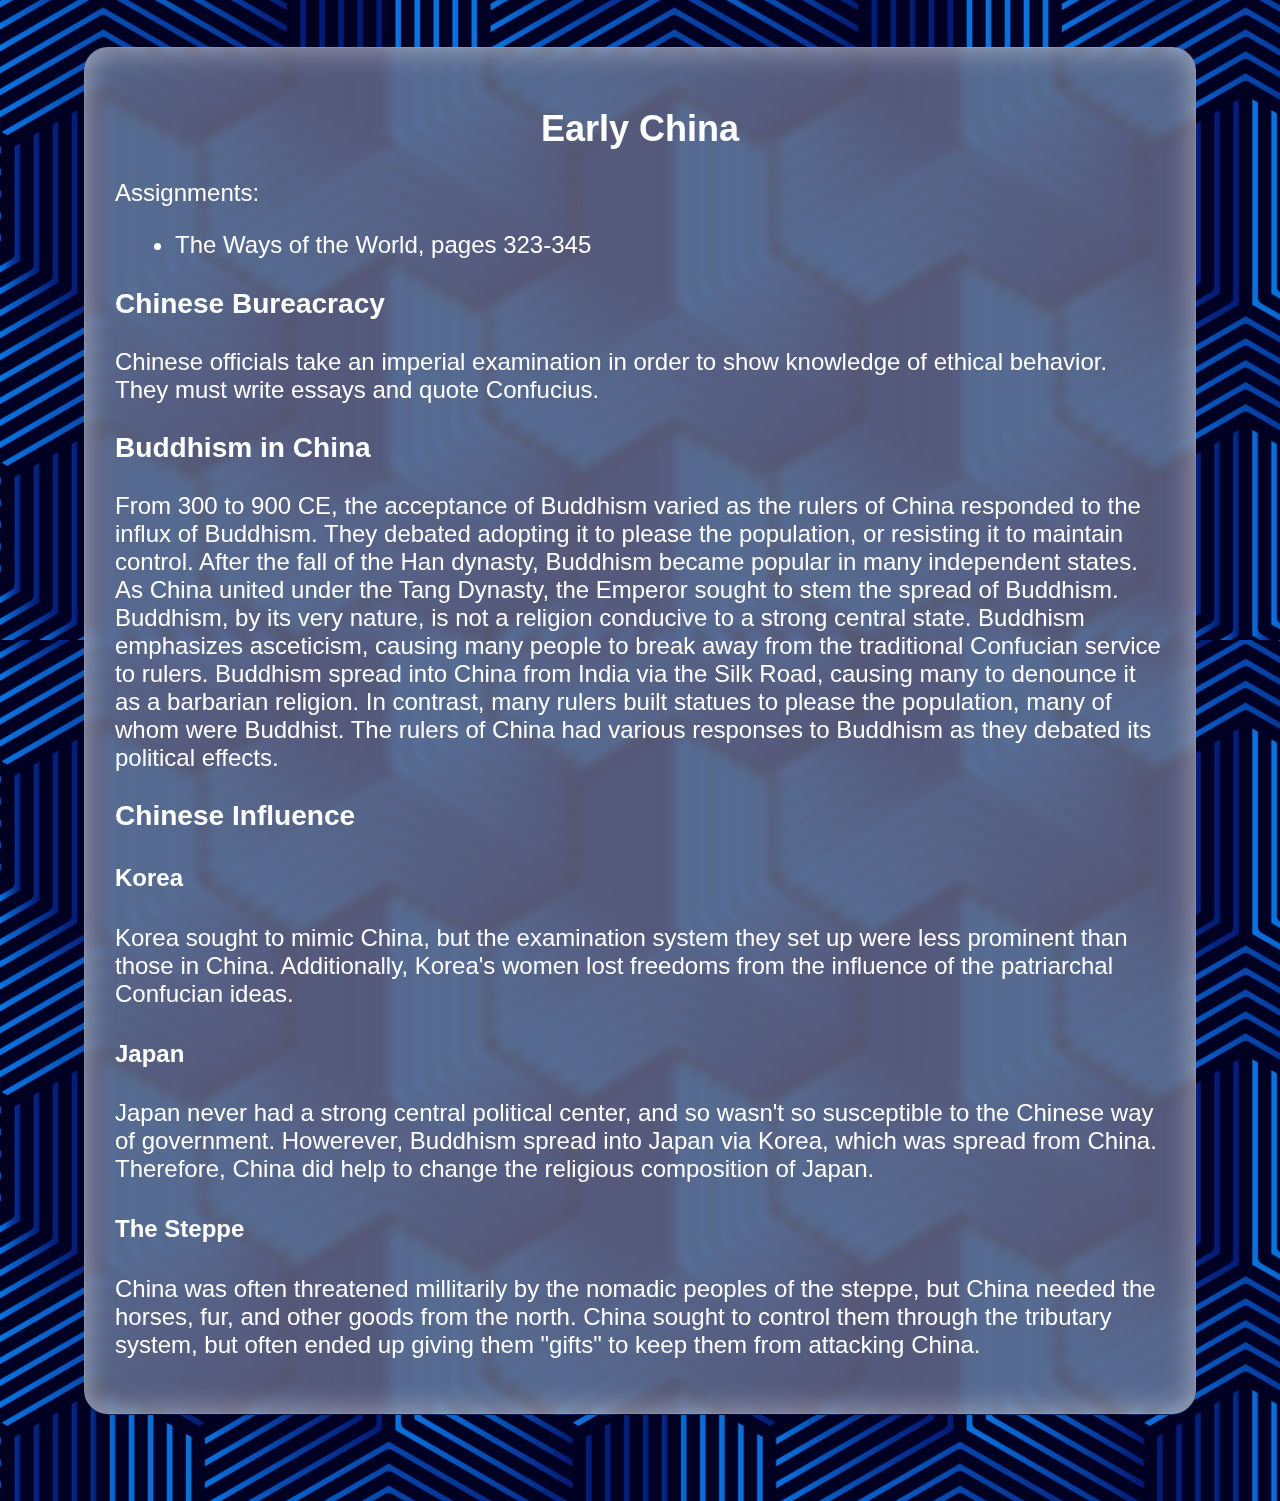
==== commit cc6b7df3: "Add China relations" ====
--- a/index.html
+++ b/index.html
@@ -9,7 +9,8 @@
 <body>
     <h1>Study Assignments</h1>
     <div class="side-pop-in">
-        <p>The scanned digital textbook, courtesy of Joseph Schafer, can be found <a href="./textbook/">here</a></p>
+        <p>The scanned digital textbook, courtesy of Joseph Schafer, can be found <a href="./textbook.html/">here</a>
+        </p>
     </div>
     <div id="table-of-contents">
         <div>
@@ -25,6 +26,7 @@
             <a href="#early-america">Early America</a>
             <a href="#silk-road">The Silk Road</a>
             <a href="#early-china">Early China</a>
+            <a href="./dbq.html">Sample DBQ</a>
         </div>
     </div>
     <div class="section-container">
@@ -378,6 +380,24 @@
             <h3>Chinese Bureacracy</h3>
             <p>Chinese officials take an imperial examination in order to show knowledge of ethical behavior. They must
                 write essays and quote Confucius.</p>
+            <h3>Buddhism in China</h3>
+            <p>From 300 to 900 CE, the acceptance of Buddhism varied as the rulers of China responded to the influx of
+                Buddhism. They debated adopting it to please the population, or resisting it to maintain control. After
+                the fall of the Han dynasty, Buddhism became popular in many independent states. As China united under
+                the Tang Dynasty, the Emperor sought to stem the spread of Buddhism. Buddhism, by its very nature, is
+                not a religion conducive to a strong central state. Buddhism emphasizes asceticism, causing many people
+                to break away from the traditional Confucian service to rulers. Buddhism spread into China from India
+                via the Silk Road, causing many to denounce it as a barbarian religion. In contrast, many rulers built
+                statues to please the population, many of whom were Buddhist. The rulers of China had various responses
+                to Buddhism as they debated its political effects.
+            </p>
+            <h3>Chinese Influence</h3>
+            <h4>Korea</h4>
+            <p>Korea sought to mimic China, but the examination system they set up were less prominent than those in China. Additionally, Korea's women lost freedoms from the influence of the patriarchal Confucian ideas.</p>
+            <h4>Japan</h4>
+            <p>Japan never had a strong central political center, and so wasn't so susceptible to the Chinese way of government. Howerever, Buddhism spread into Japan via Korea, which was spread from China. Therefore, China did help to change the religious composition of Japan.</p>
+            <h4>The Steppe</h4>
+            <p>China was often threatened millitarily by the nomadic peoples of the steppe, but China needed the horses, fur, and other goods from the north. China sought to control them through the tributary system, but often ended up giving them "gifts" to keep them from attacking China.</p>
         </div>
     </div>
 </body>
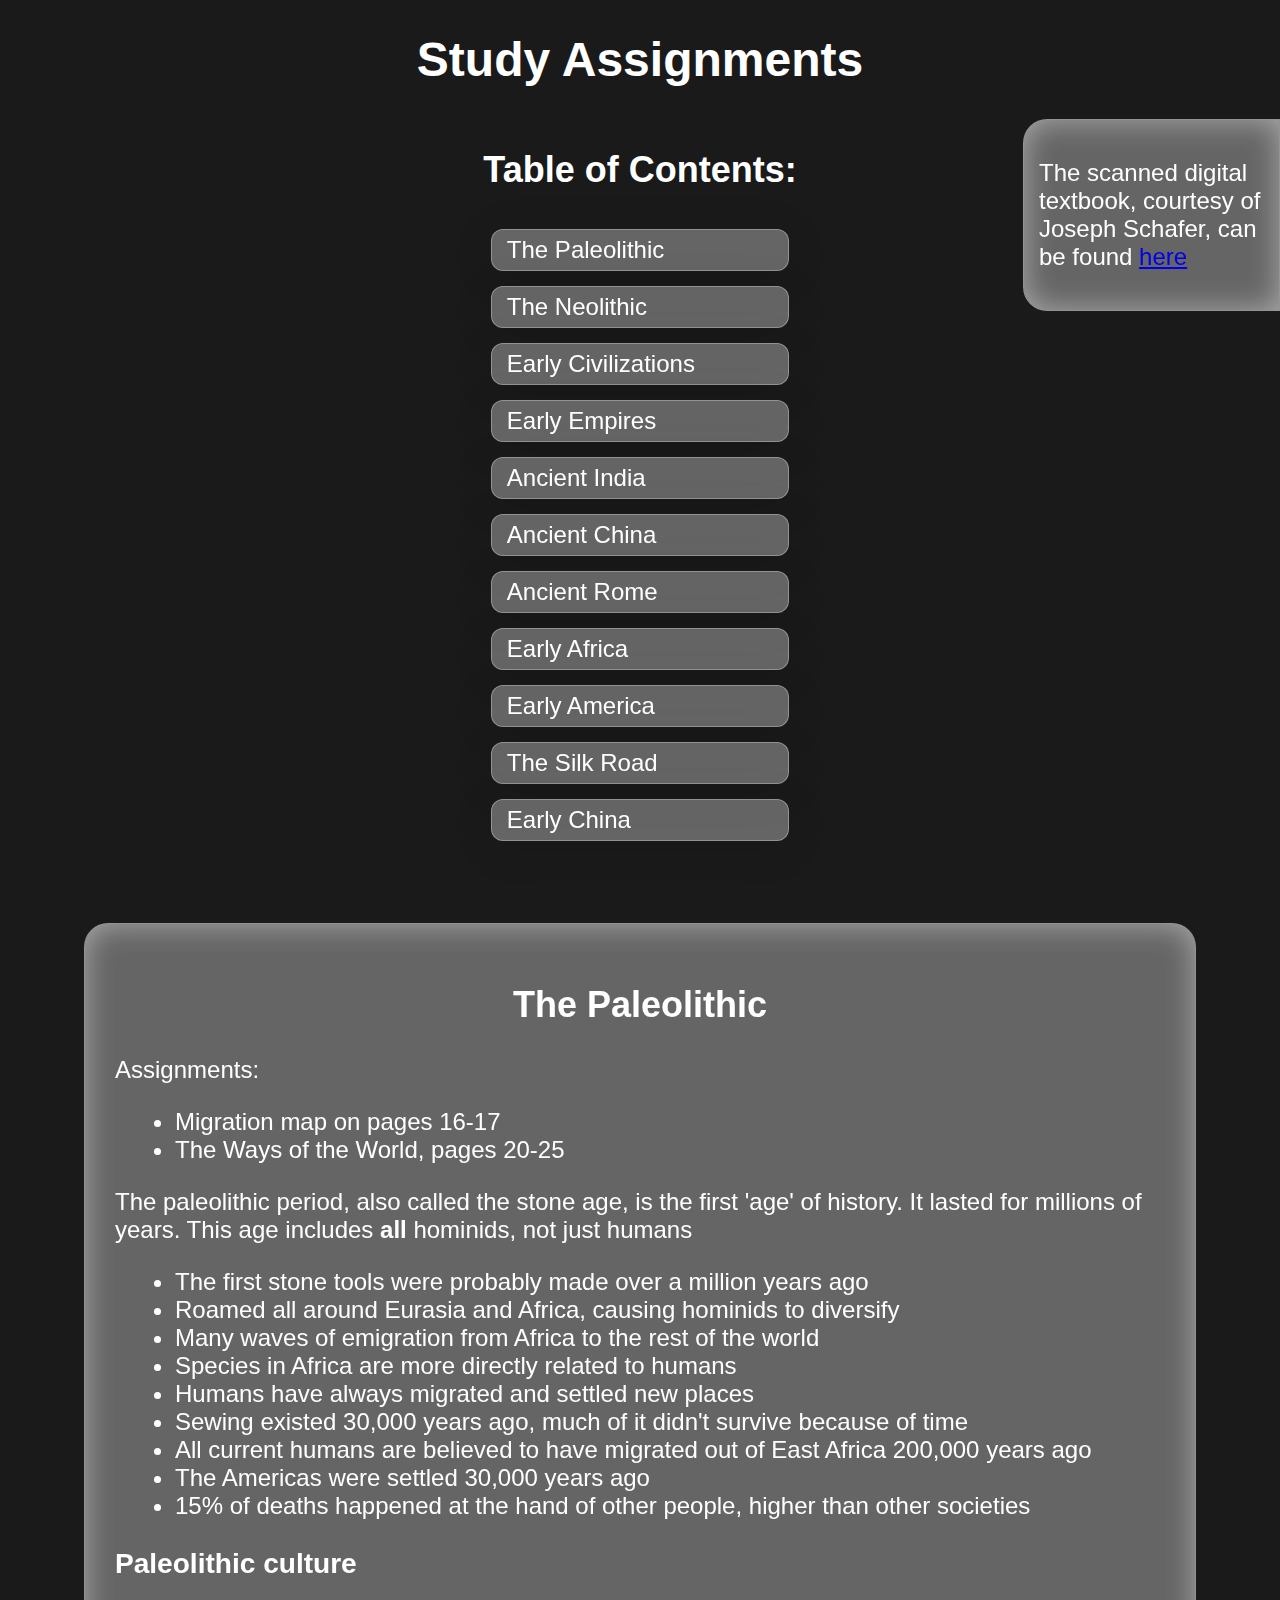
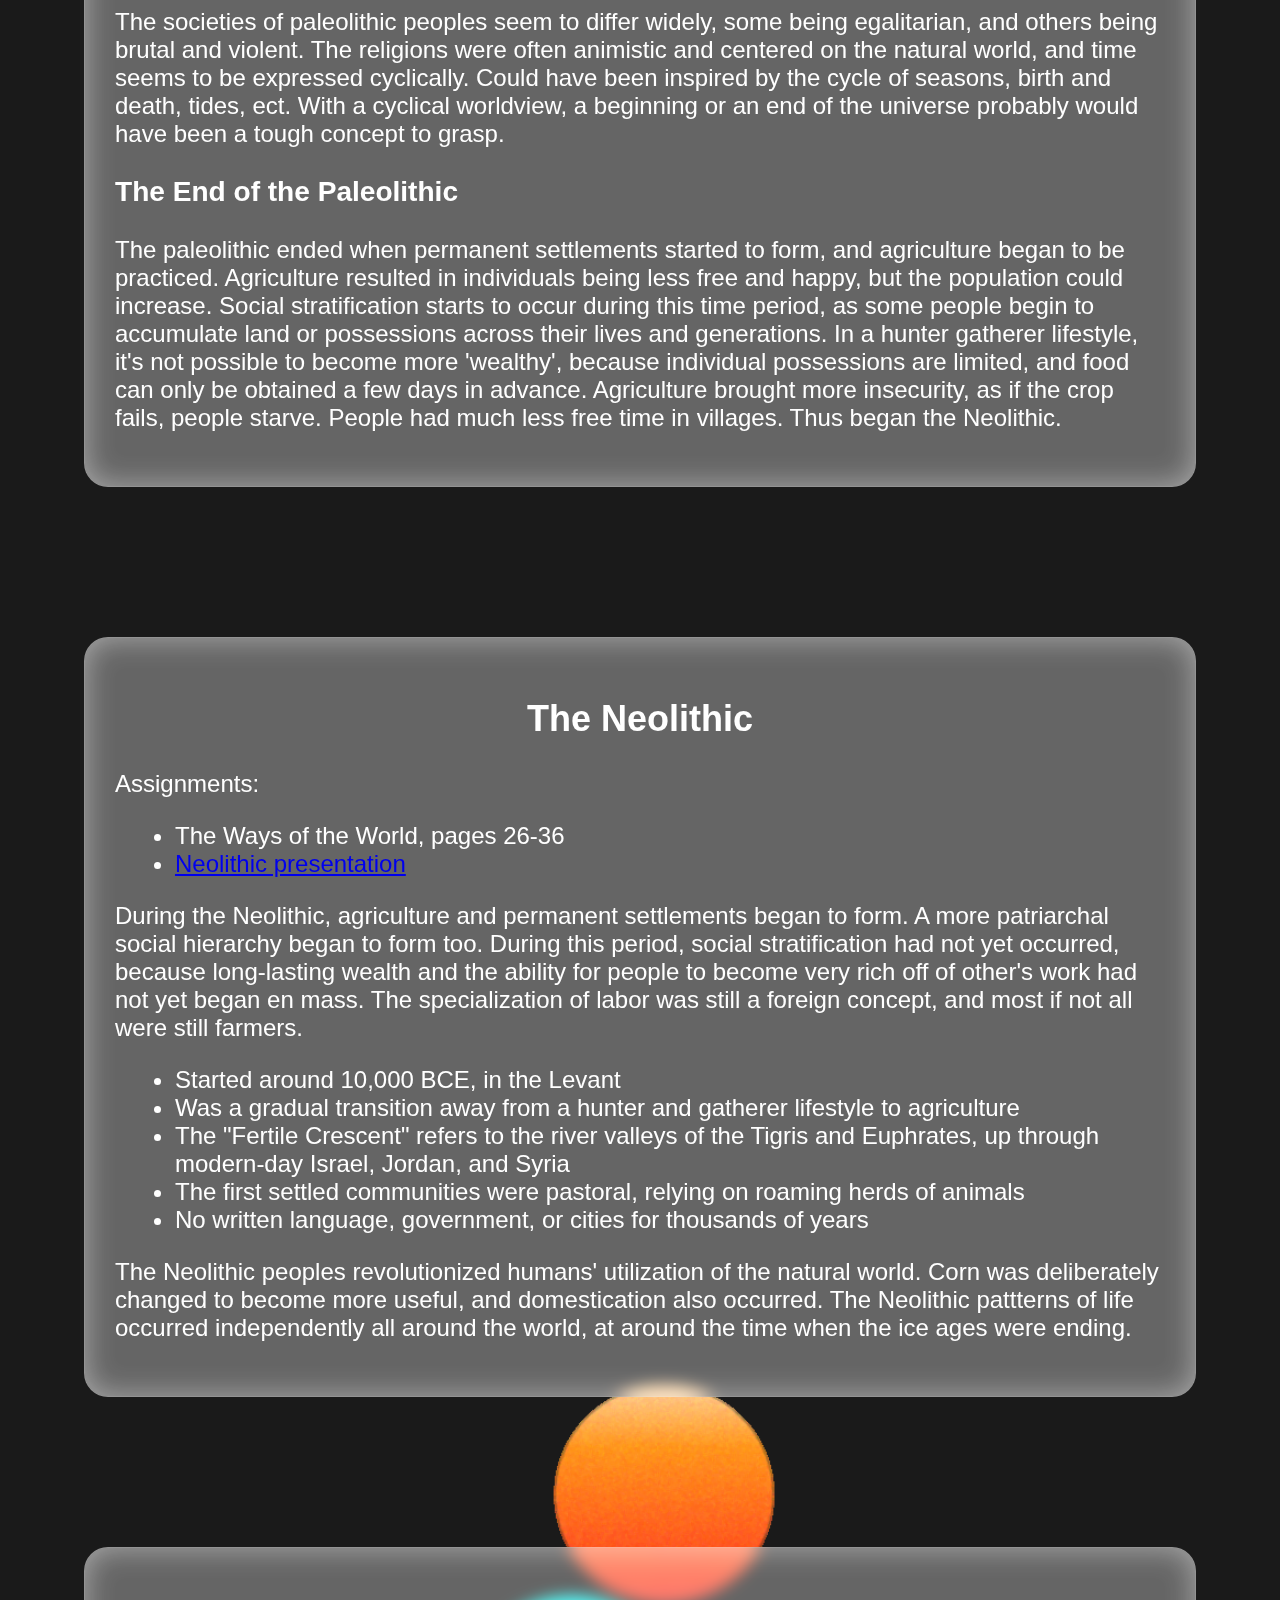
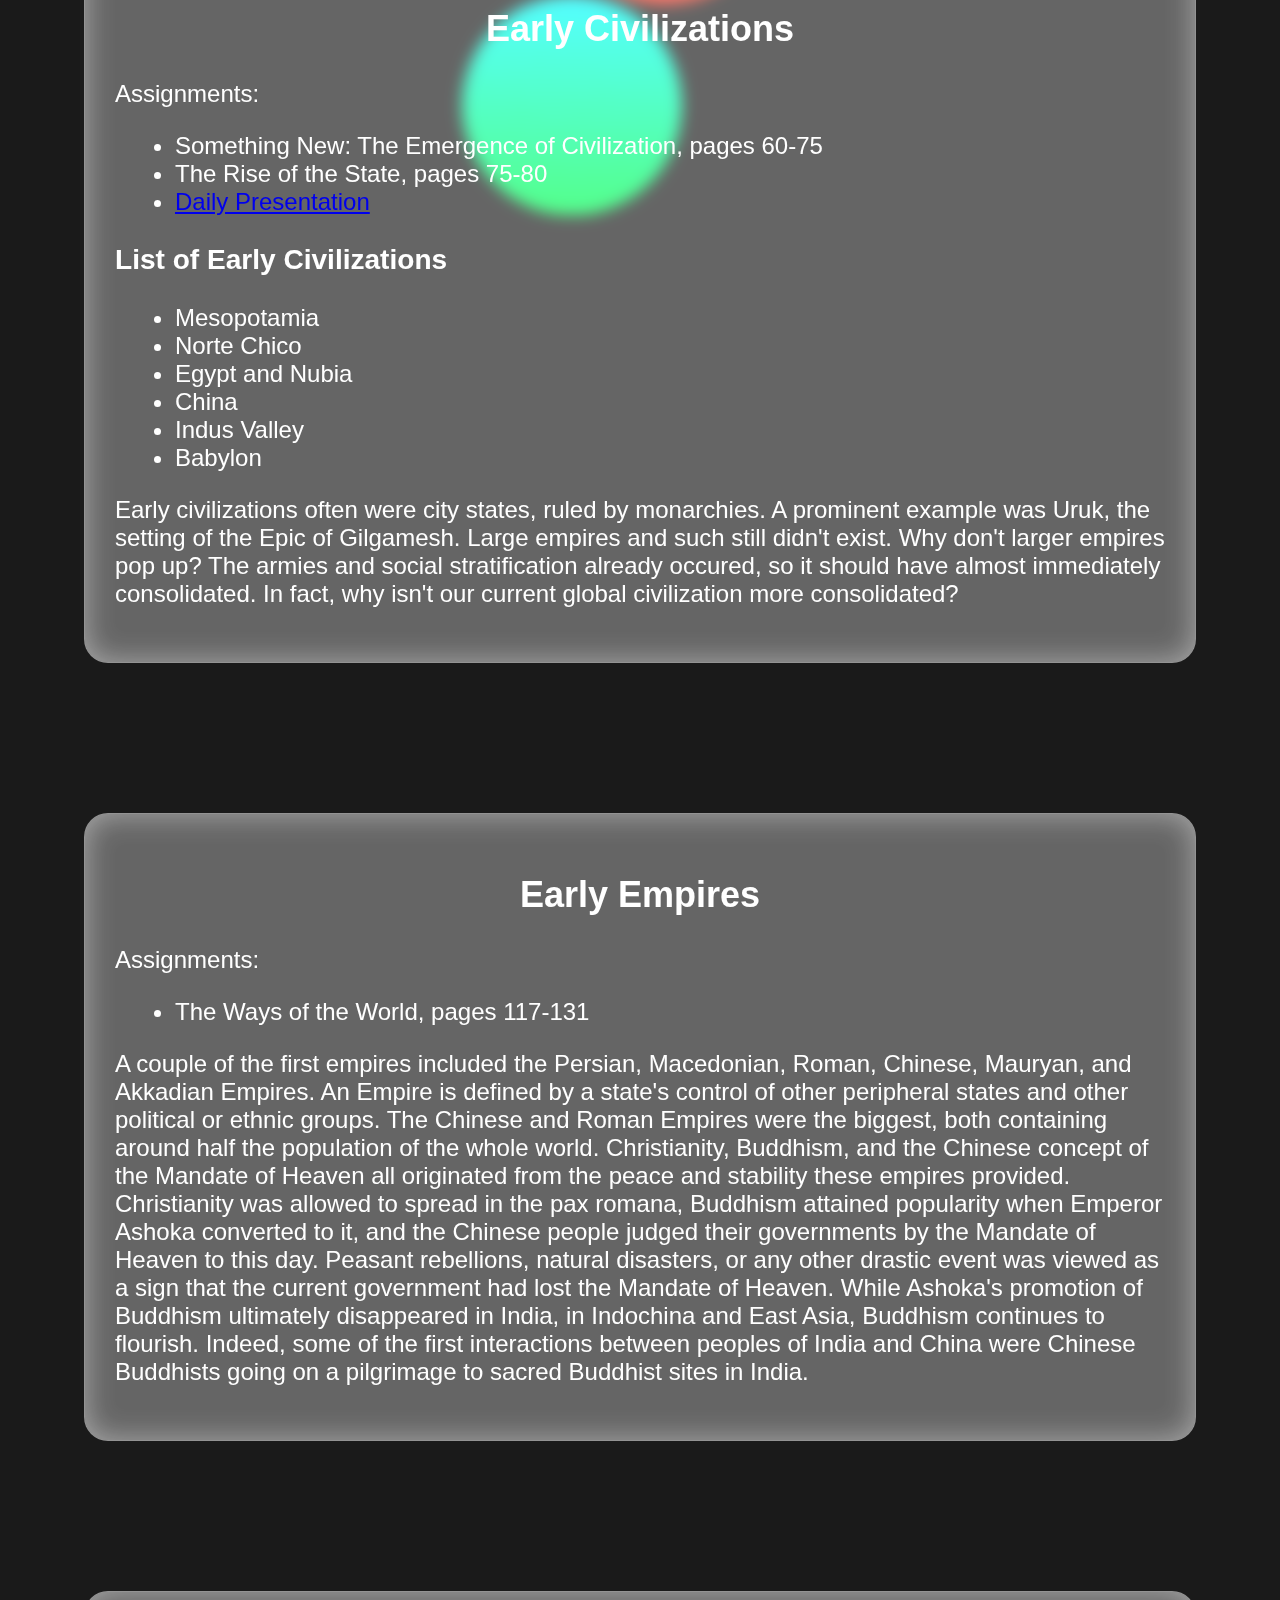
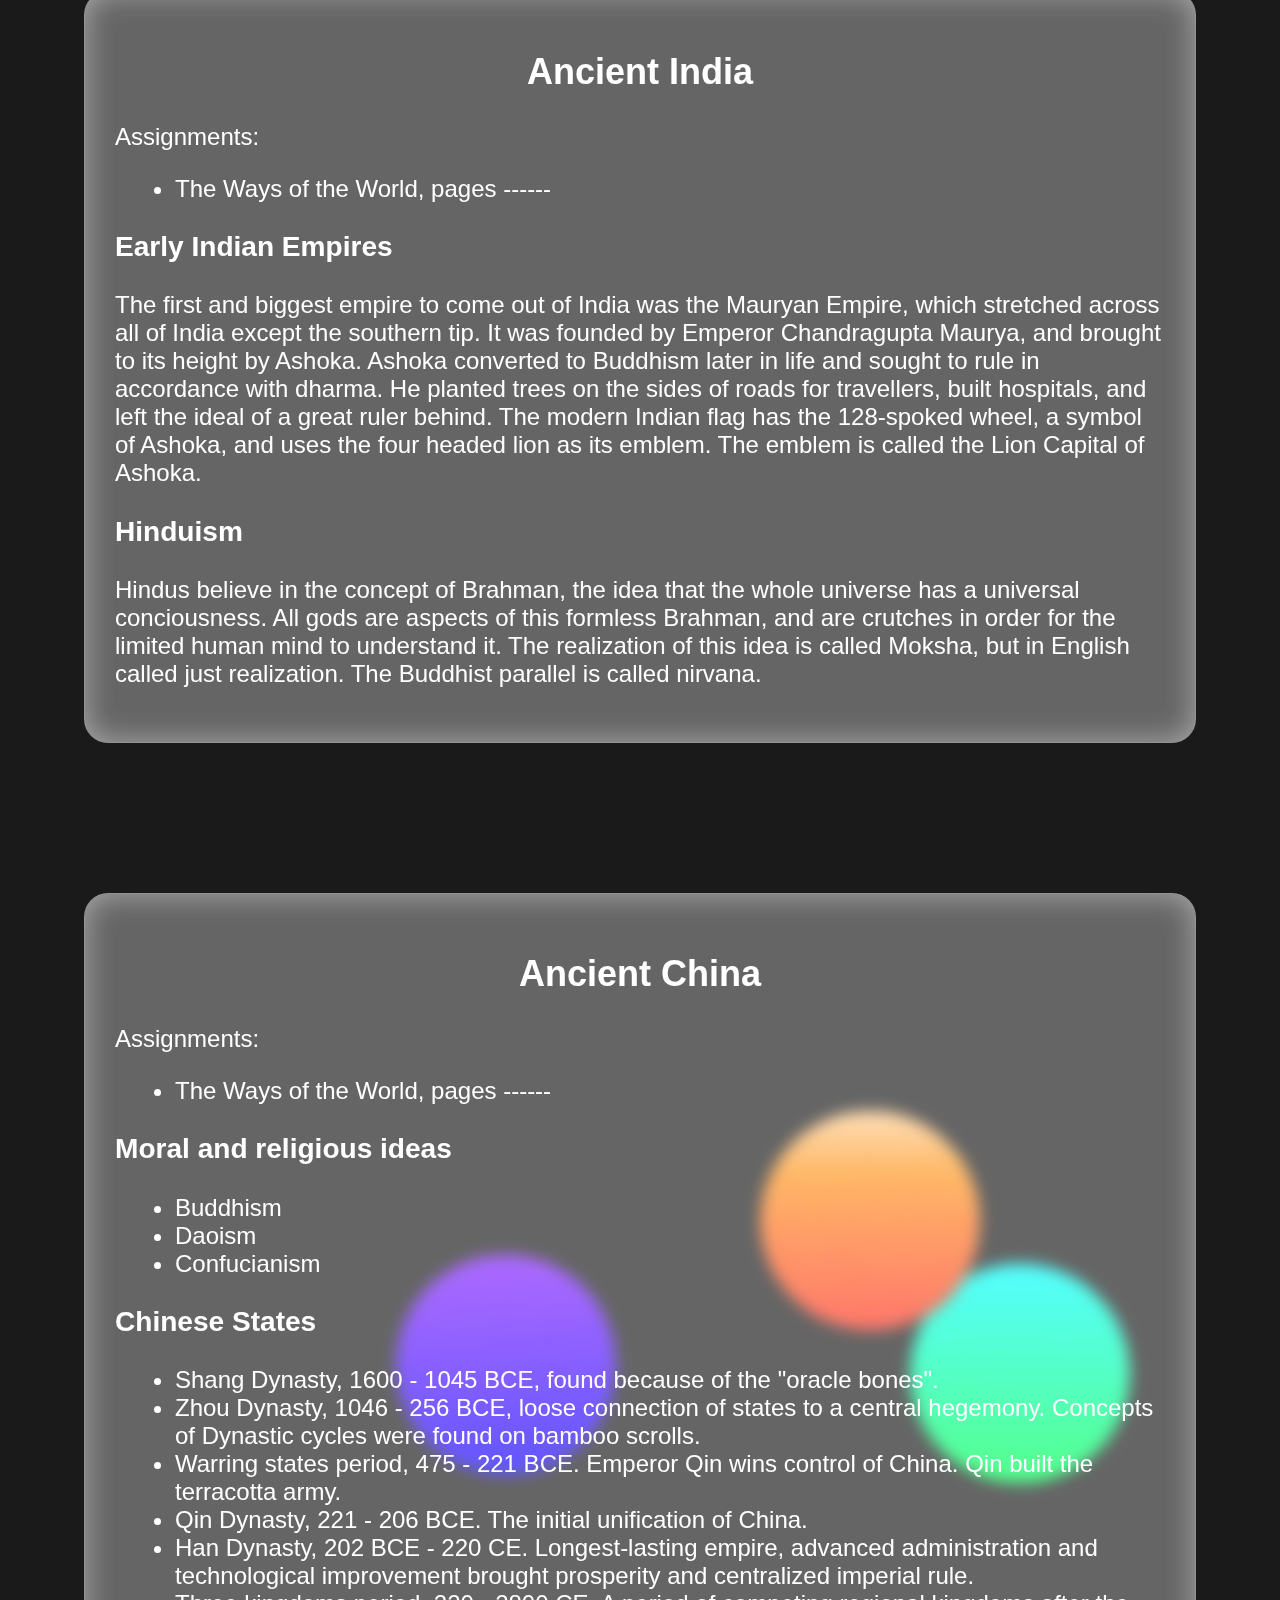
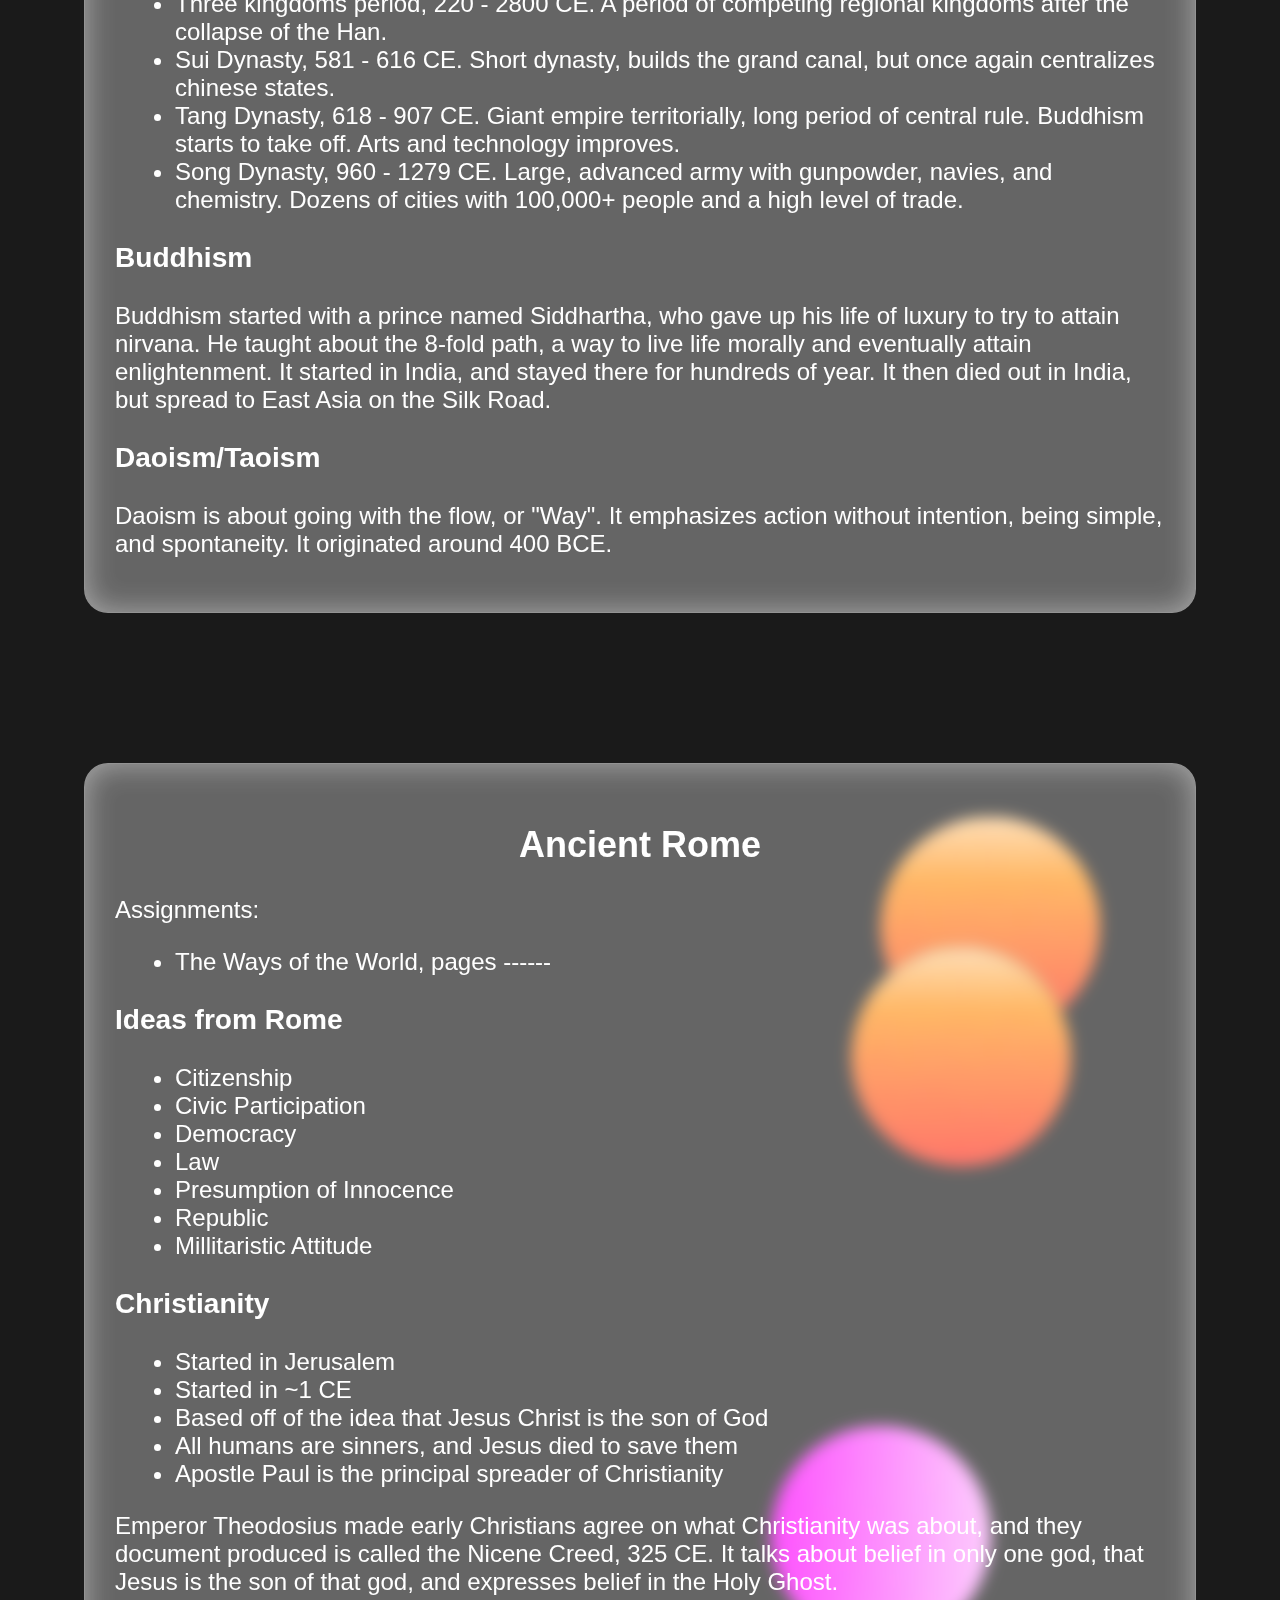
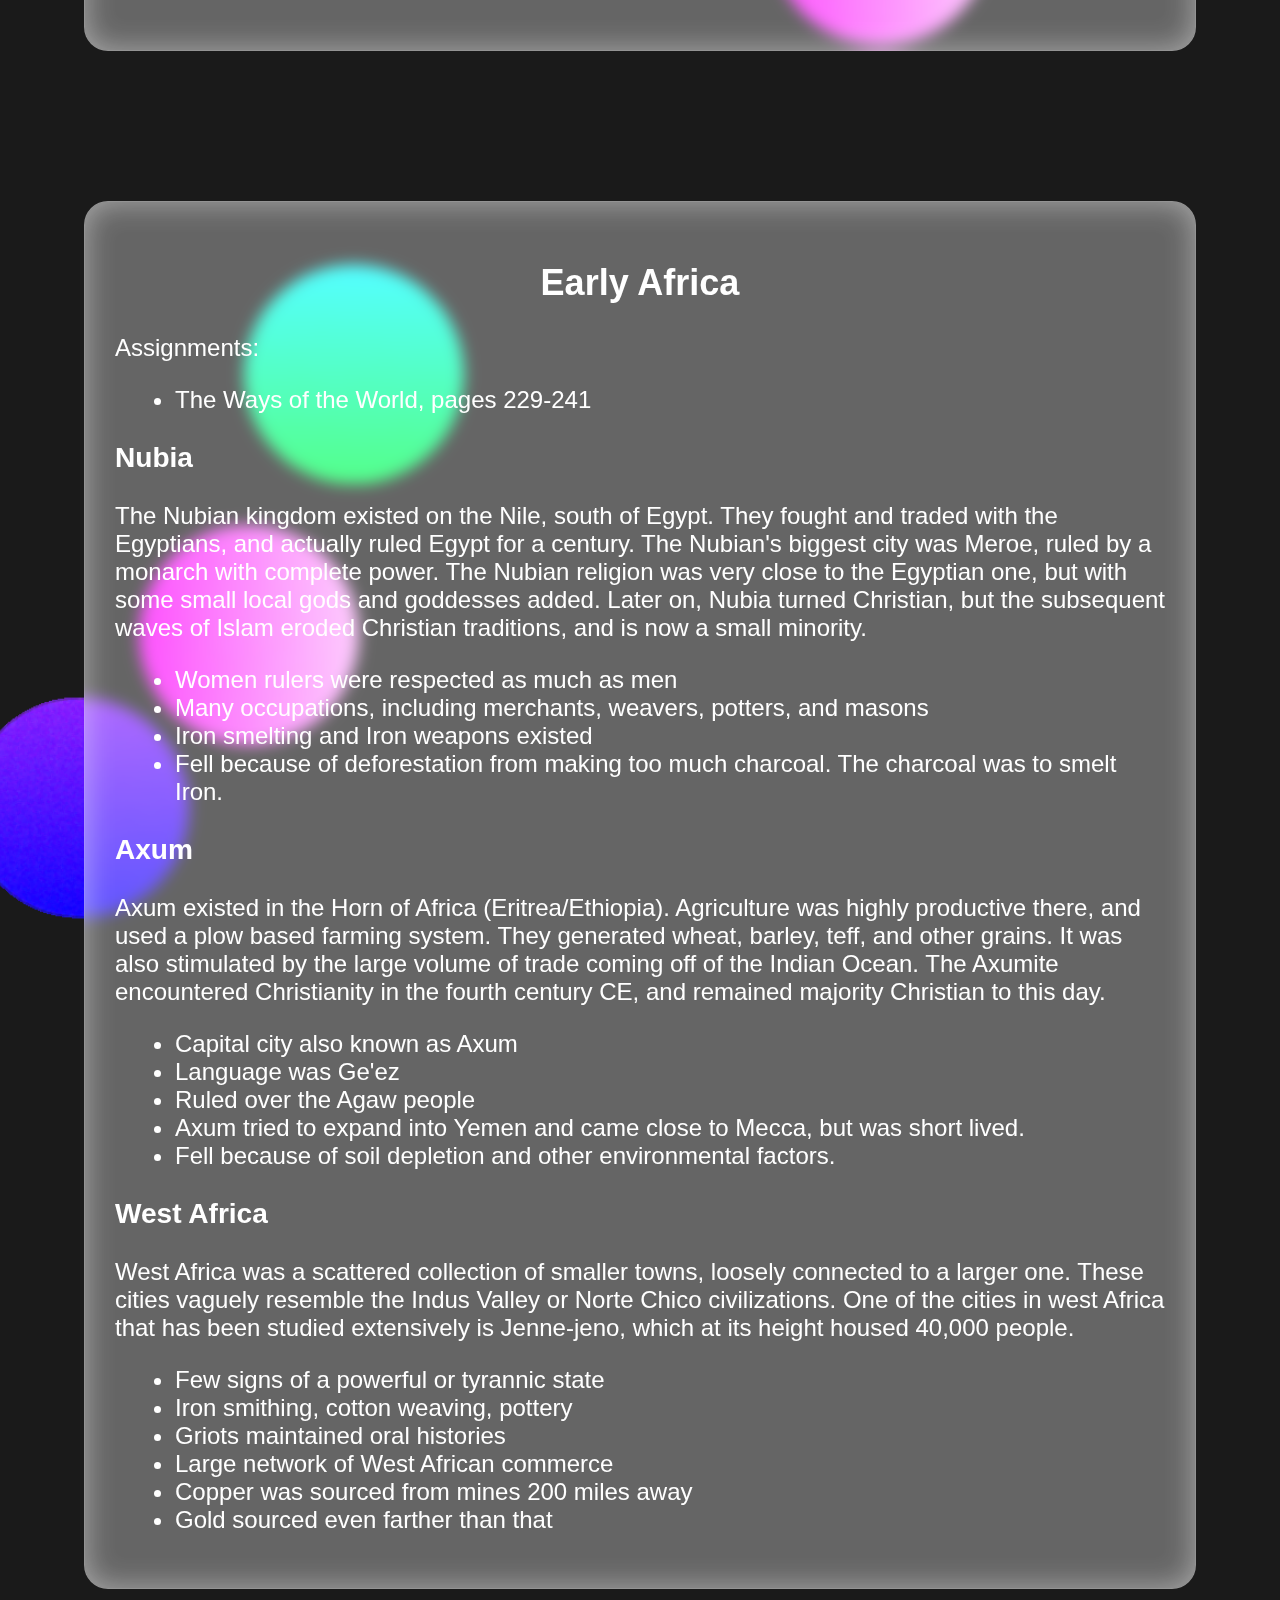
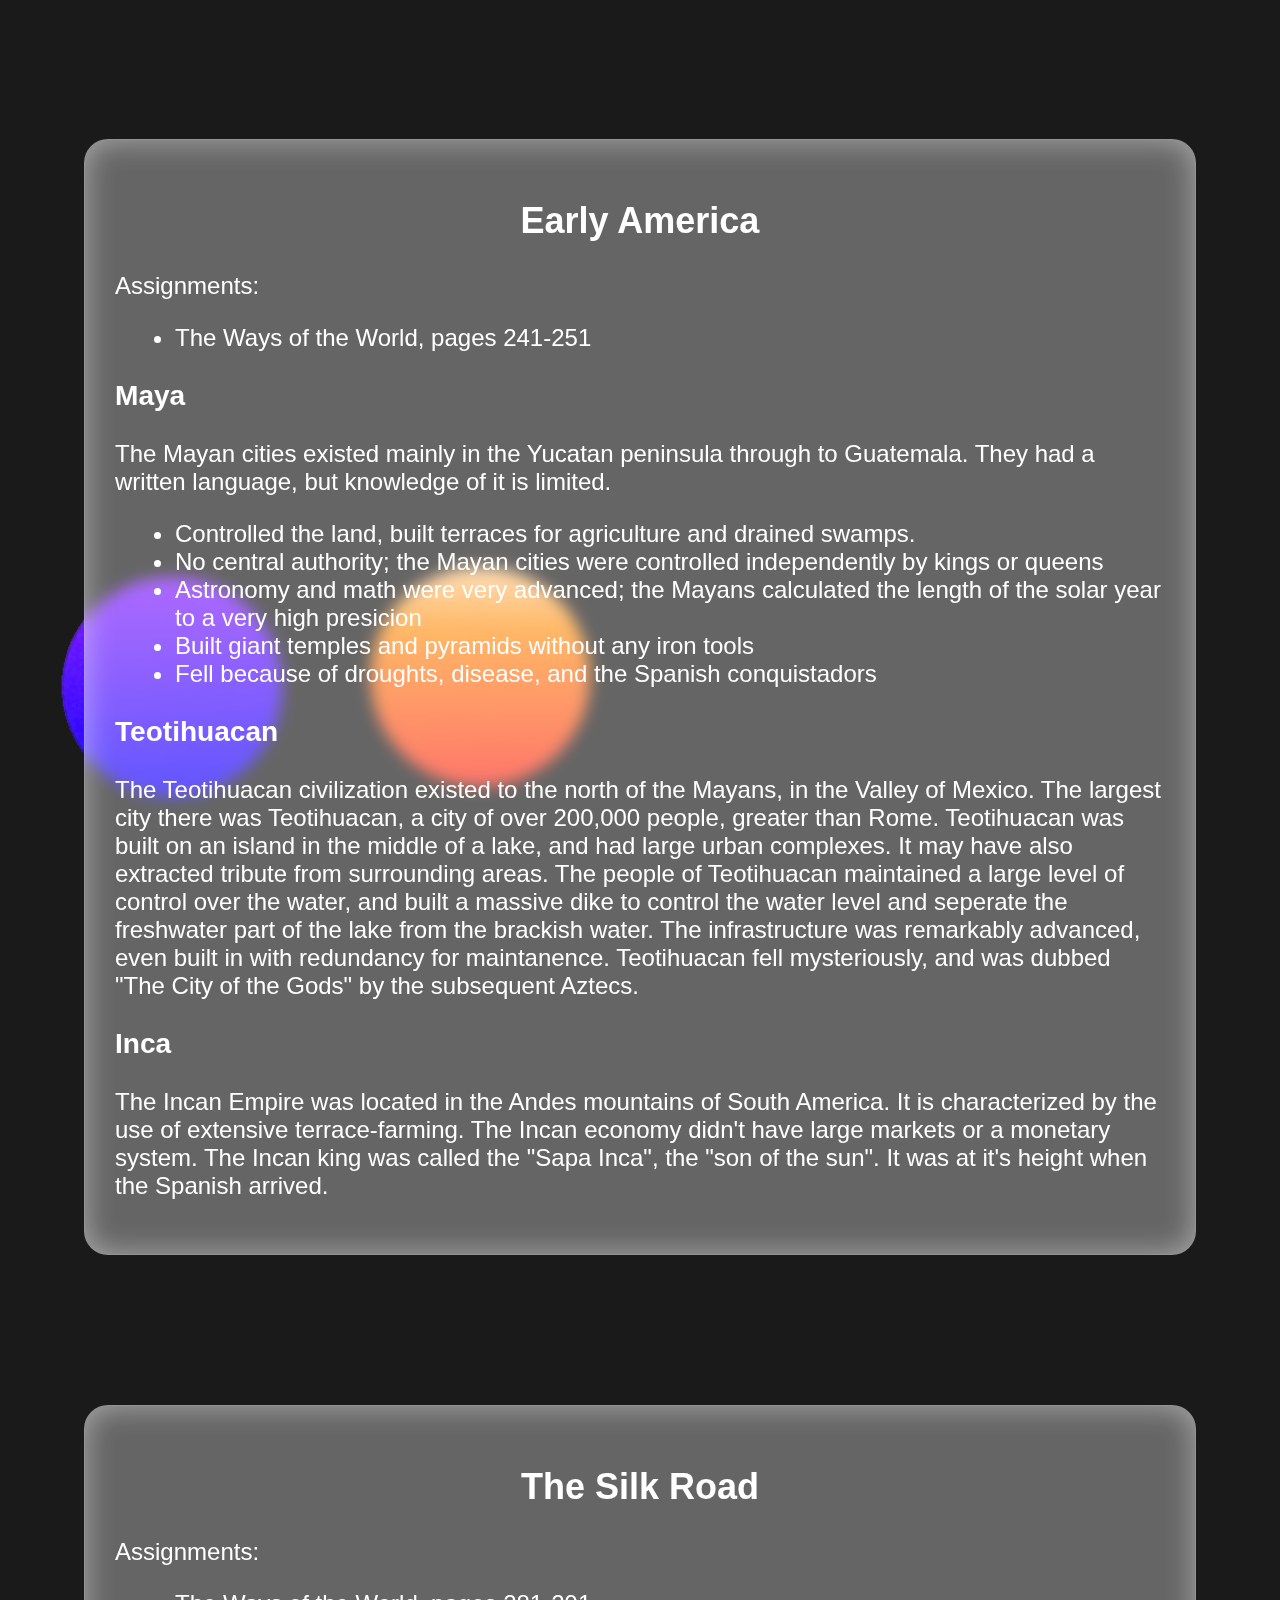
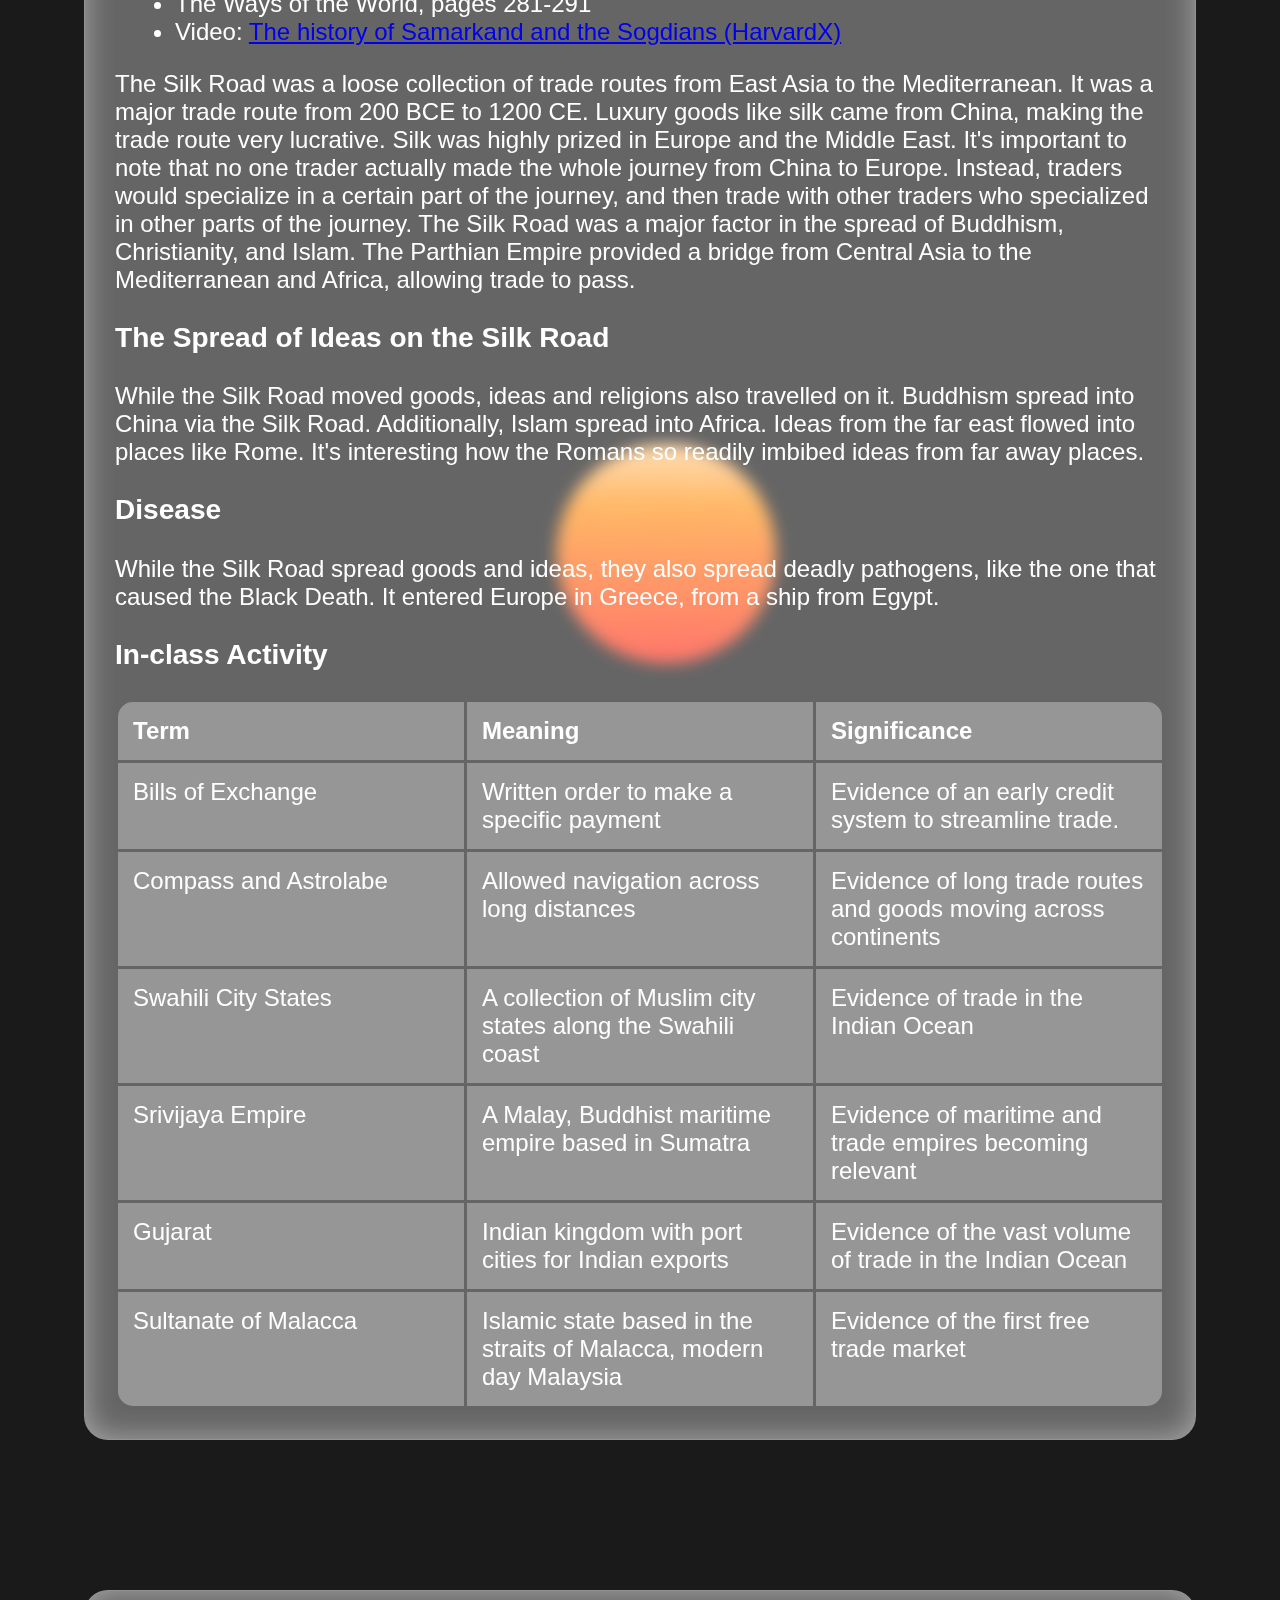
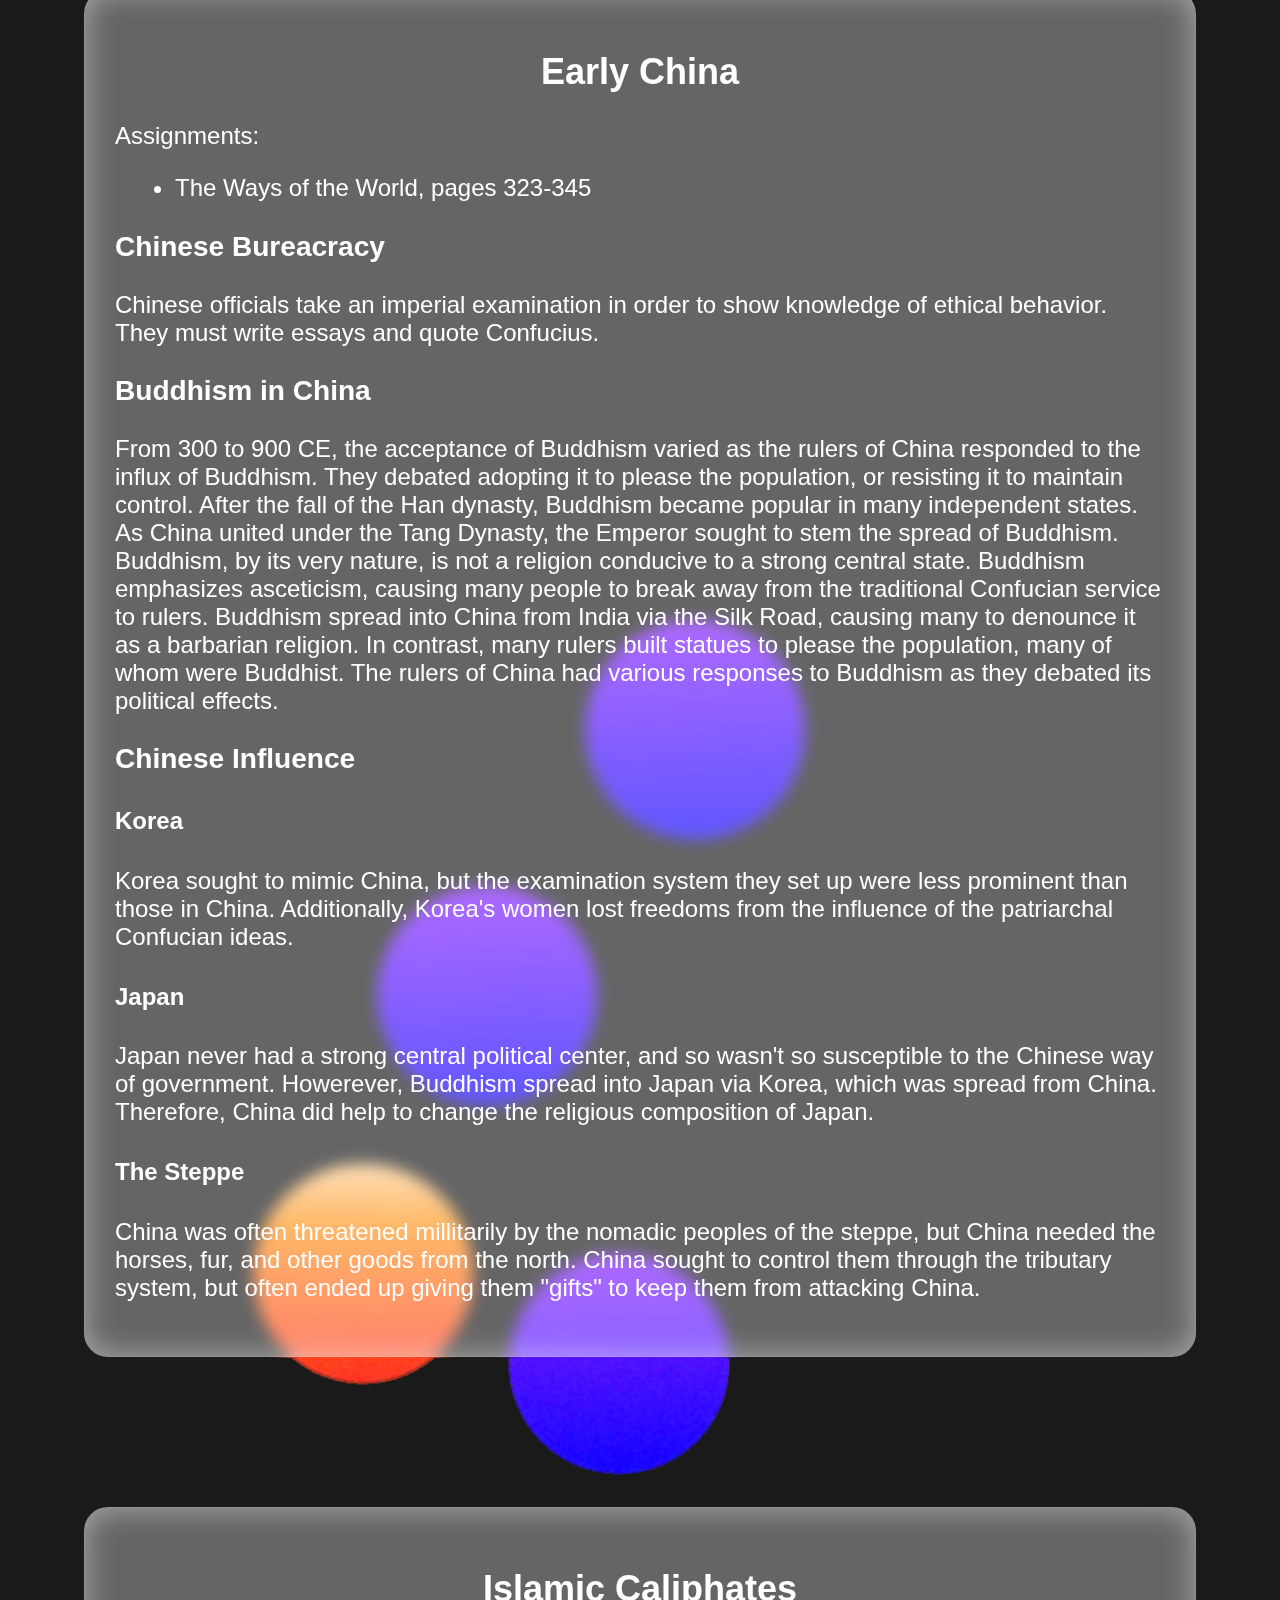
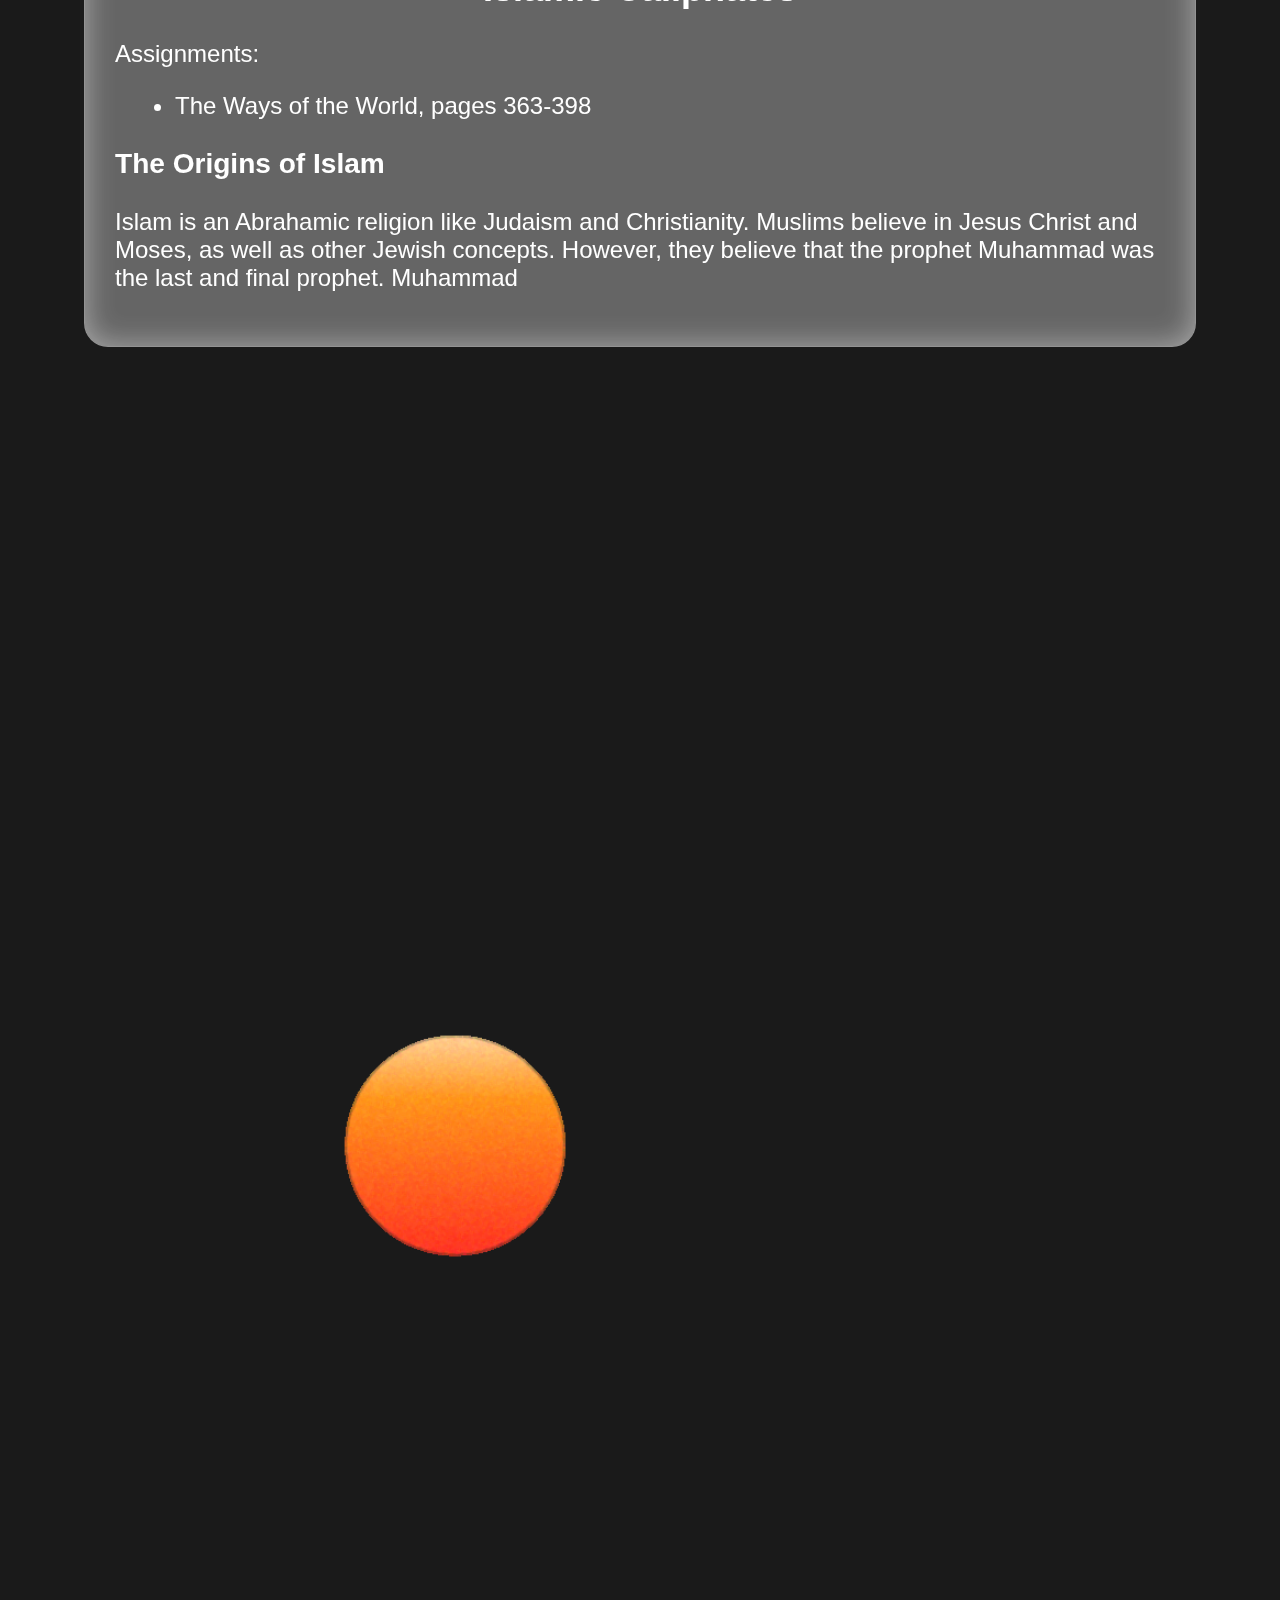
==== commit fb8a89ba: "Add fancy bubbles" ====
--- a/index.html
+++ b/index.html
@@ -2,7 +2,7 @@
 <html>
 
 <head>
-    <title>Study Assignments</title>
+    <title>Study Assignments by Varun Pradeep</title>
     <link rel="stylesheet" href="./styles.css">
 </head>
 
@@ -26,7 +26,6 @@
             <a href="#early-america">Early America</a>
             <a href="#silk-road">The Silk Road</a>
             <a href="#early-china">Early China</a>
-            <a href="./dbq.html">Sample DBQ</a>
         </div>
     </div>
     <div class="section-container">
@@ -393,13 +392,49 @@
             </p>
             <h3>Chinese Influence</h3>
             <h4>Korea</h4>
-            <p>Korea sought to mimic China, but the examination system they set up were less prominent than those in China. Additionally, Korea's women lost freedoms from the influence of the patriarchal Confucian ideas.</p>
+            <p>Korea sought to mimic China, but the examination system they set up were less prominent than those in
+                China. Additionally, Korea's women lost freedoms from the influence of the patriarchal Confucian ideas.
+            </p>
             <h4>Japan</h4>
-            <p>Japan never had a strong central political center, and so wasn't so susceptible to the Chinese way of government. Howerever, Buddhism spread into Japan via Korea, which was spread from China. Therefore, China did help to change the religious composition of Japan.</p>
+            <p>Japan never had a strong central political center, and so wasn't so susceptible to the Chinese way of
+                government. Howerever, Buddhism spread into Japan via Korea, which was spread from China. Therefore,
+                China did help to change the religious composition of Japan.</p>
             <h4>The Steppe</h4>
-            <p>China was often threatened millitarily by the nomadic peoples of the steppe, but China needed the horses, fur, and other goods from the north. China sought to control them through the tributary system, but often ended up giving them "gifts" to keep them from attacking China.</p>
+            <p>China was often threatened millitarily by the nomadic peoples of the steppe, but China needed the horses,
+                fur, and other goods from the north. China sought to control them through the tributary system, but
+                often ended up giving them "gifts" to keep them from attacking China.</p>
+        </div>
+        <div class="section" id="islamic-caliphates-section">
+            <a id="islamic-caliphates"></a>
+            <h2>Islamic Caliphates</h2>
+            <p>Assignments:</p>
+            <ul>
+                <li>The Ways of the World, pages 363-398</li>
+            </ul>
+            <h3>The Origins of Islam</h3>
+            <p>Islam is an Abrahamic religion like Judaism and Christianity. Muslims believe in Jesus Christ and Moses,
+                as well as other Jewish concepts. However, they believe that the prophet Muhammad was the last and final
+                prophet. Muhammad </p>
         </div>
     </div>
+    <script async="false">
+        // Create divs and randomly scatter and size them with background images in the assets folder.
+        let body = document.body,
+            html = document.documentElement;
+        let height = Math.max(body.scrollHeight, body.offsetHeight,
+            html.clientHeight, html.scrollHeight, html.offsetHeight);
+        for (let i = 0; i < 30; i++) {
+            let div = document.createElement('div');
+            div.classList.add('circle');
+            div.style.setProperty('--time-delay', Math.random() * 10 + 's');
+            div.style.top = Math.random() * height + 'px';
+            div.style.left = Math.random() * 80 + '%';
+            div.style.width = 200 + 'px';
+            div.style.height = 200 + 'px';
+            div.style.backgroundImage = `url(./assets/${Math.floor(Math.random() * 4) + 1}.svg)`;
+            document.body.appendChild(div);
+        }
+    </script>
 </body>
 
 </html>--- a/styles.css
+++ b/styles.css
@@ -1,5 +1,7 @@
 body {
-    background-image: url(./abstract_geometric25_generated.jpg);
+    /* background-image: url(./abstract_geometric25_generated.jpg); */
+    /* background-image: url(./glassmorphism-bg.PNG); */
+    background-color: rgb(26, 26, 26);
 
     /* background: linear-gradient(320deg, #f27121, #e94057, #8a2387); */
     /* background: linear-gradient(320deg, #242424, #000e5e, #440055); */
@@ -12,6 +14,8 @@
     margin-left: 100px;
     margin-right: 100px;
     zoom: 150%;
+
+    overflow-x: hidden;
 }
 
 text-center {
@@ -129,4 +133,34 @@
     -webkit-backdrop-filter: blur(5px);
     border: 1px solid rgba(255, 255, 255, 0.3);
     box-shadow: inset #ffffff75 0px 0px 20px 0px;
+}
+
+.circle {
+    position: absolute;
+    z-index: -1;
+    animation: circle-float 20000ms ease-in-out var(--time-delay) infinite;
+    transform: translate(-100px, 0px);
+}
+
+/* Circle float animation */
+@keyframes circle-float {
+    0% {
+        transform: translate(-100px, 0px);
+    }
+
+    25% {
+        transform: translate(0px, 100px);
+    }
+
+    50% {
+        transform: translate(100px, 0px);
+    }
+
+    75% {
+        transform: translate(0px, -100px);
+    }
+    
+    100% {
+        transform: translate(-100px, 0px);
+    }
 }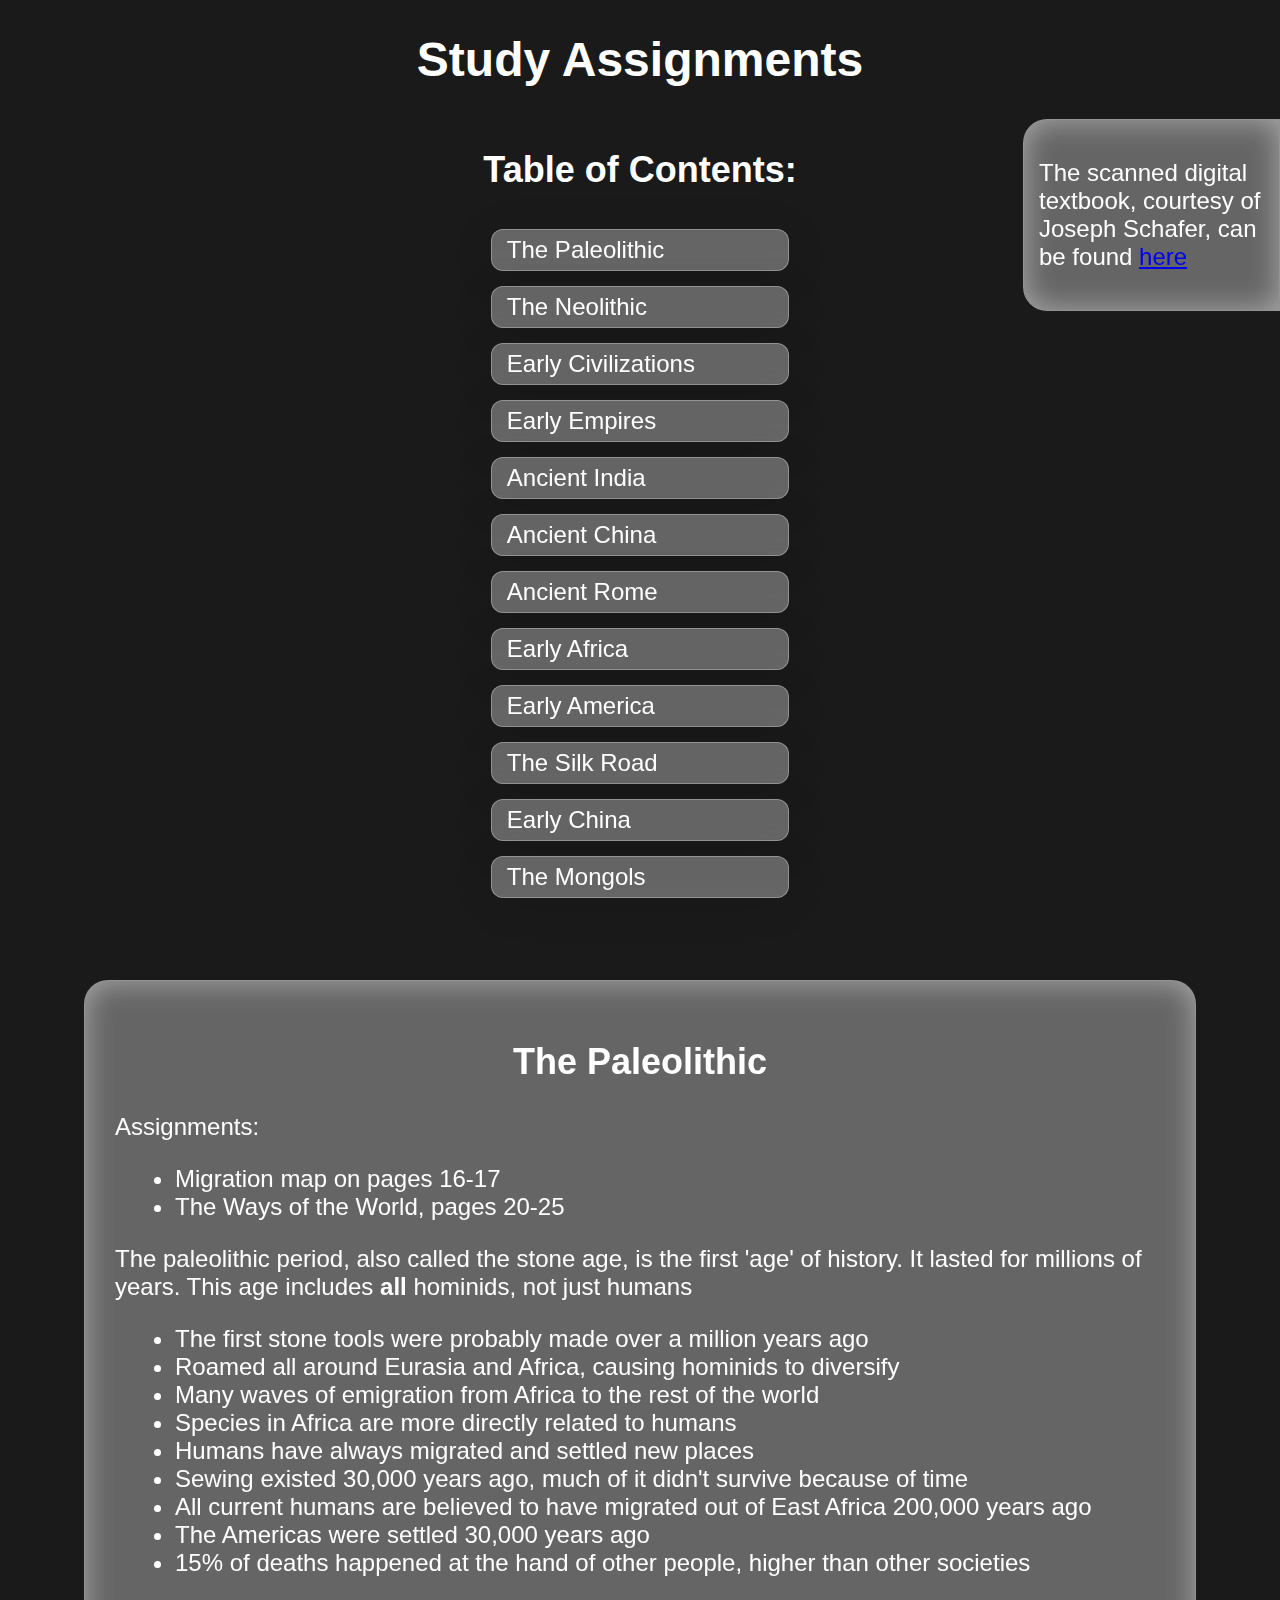
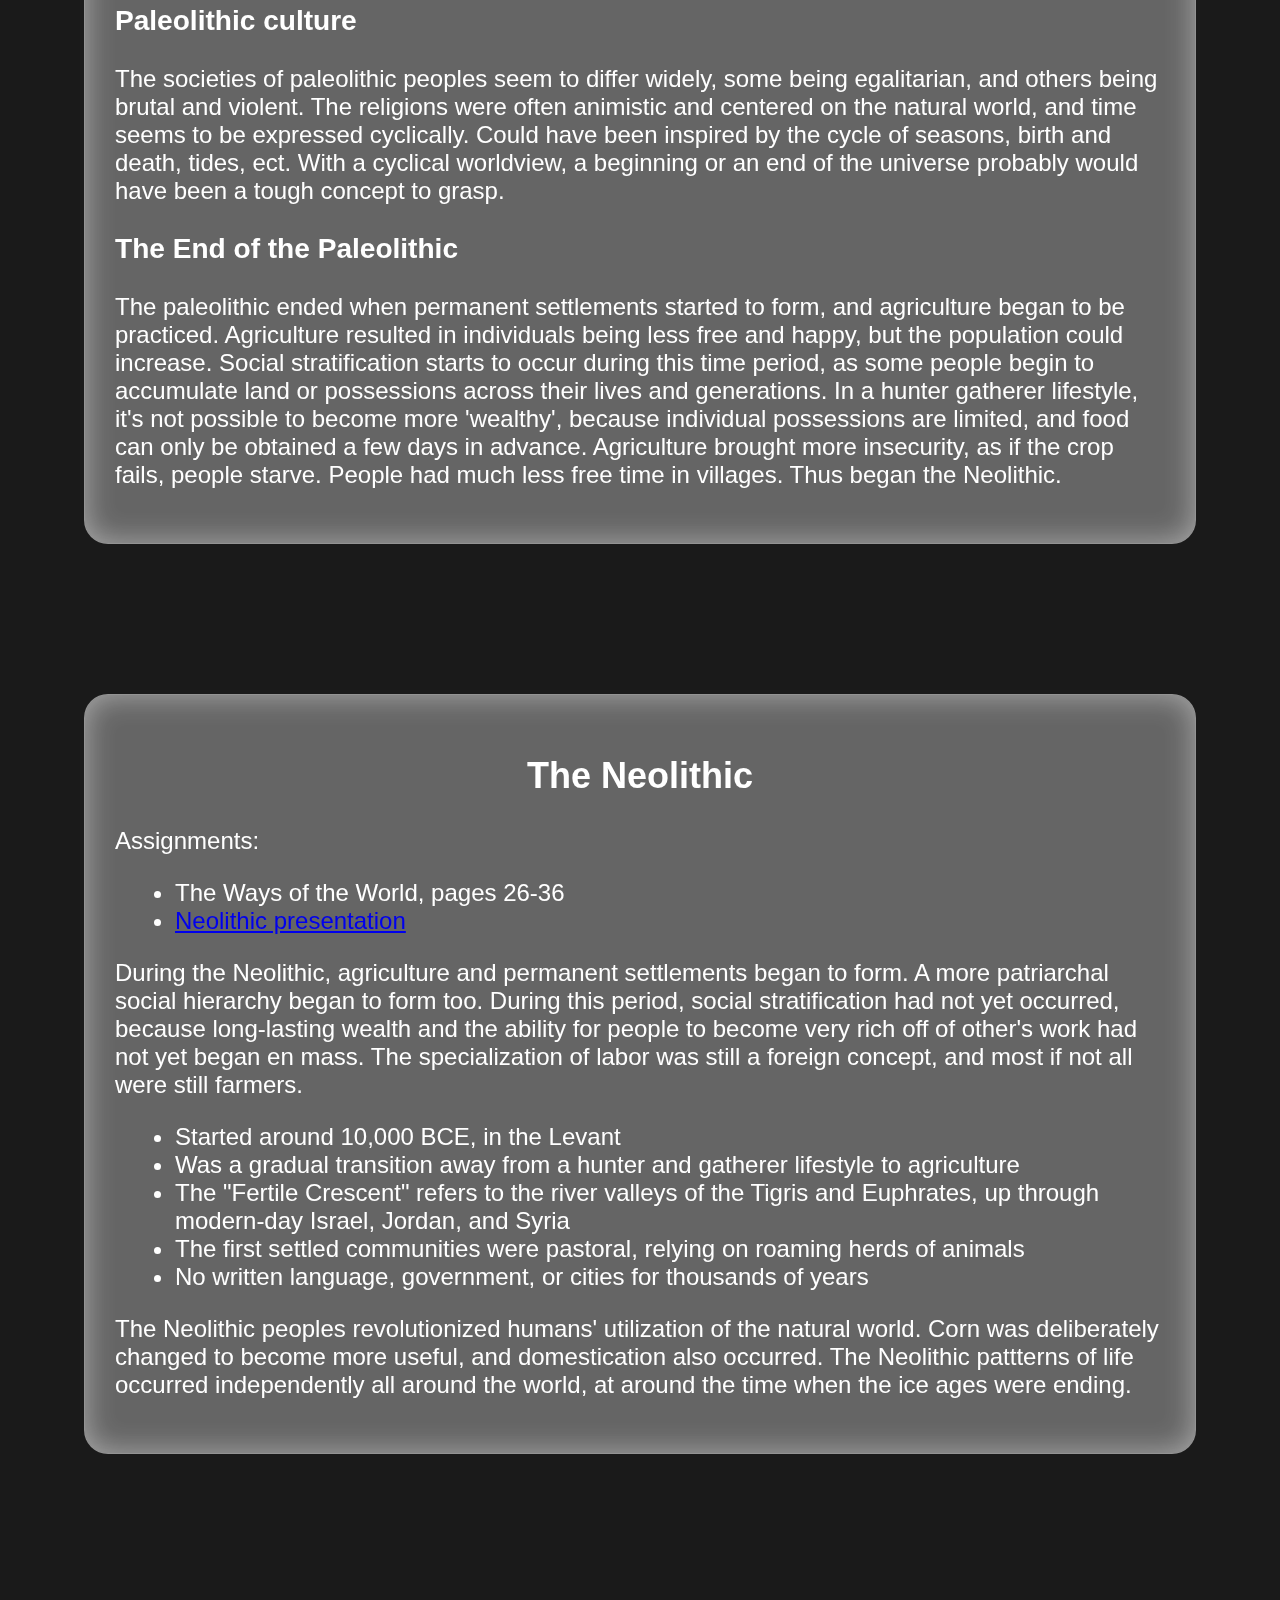
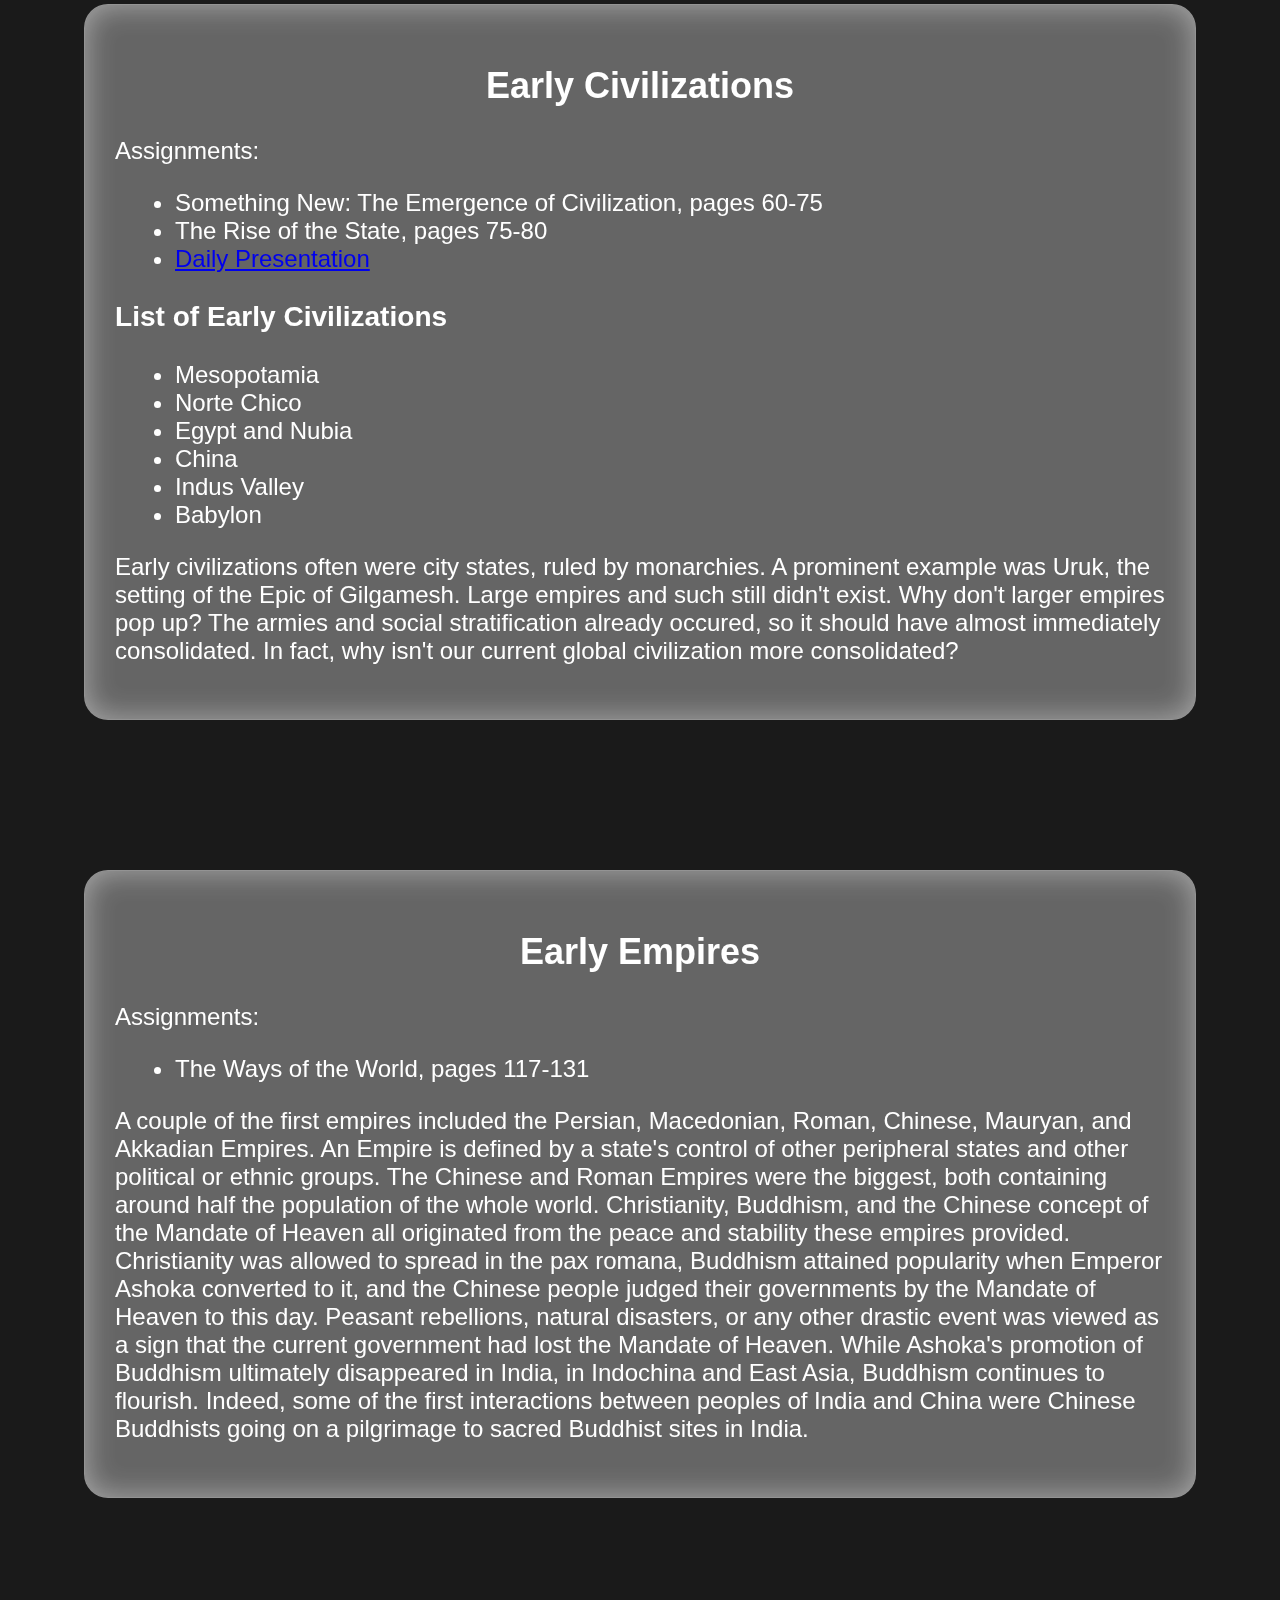
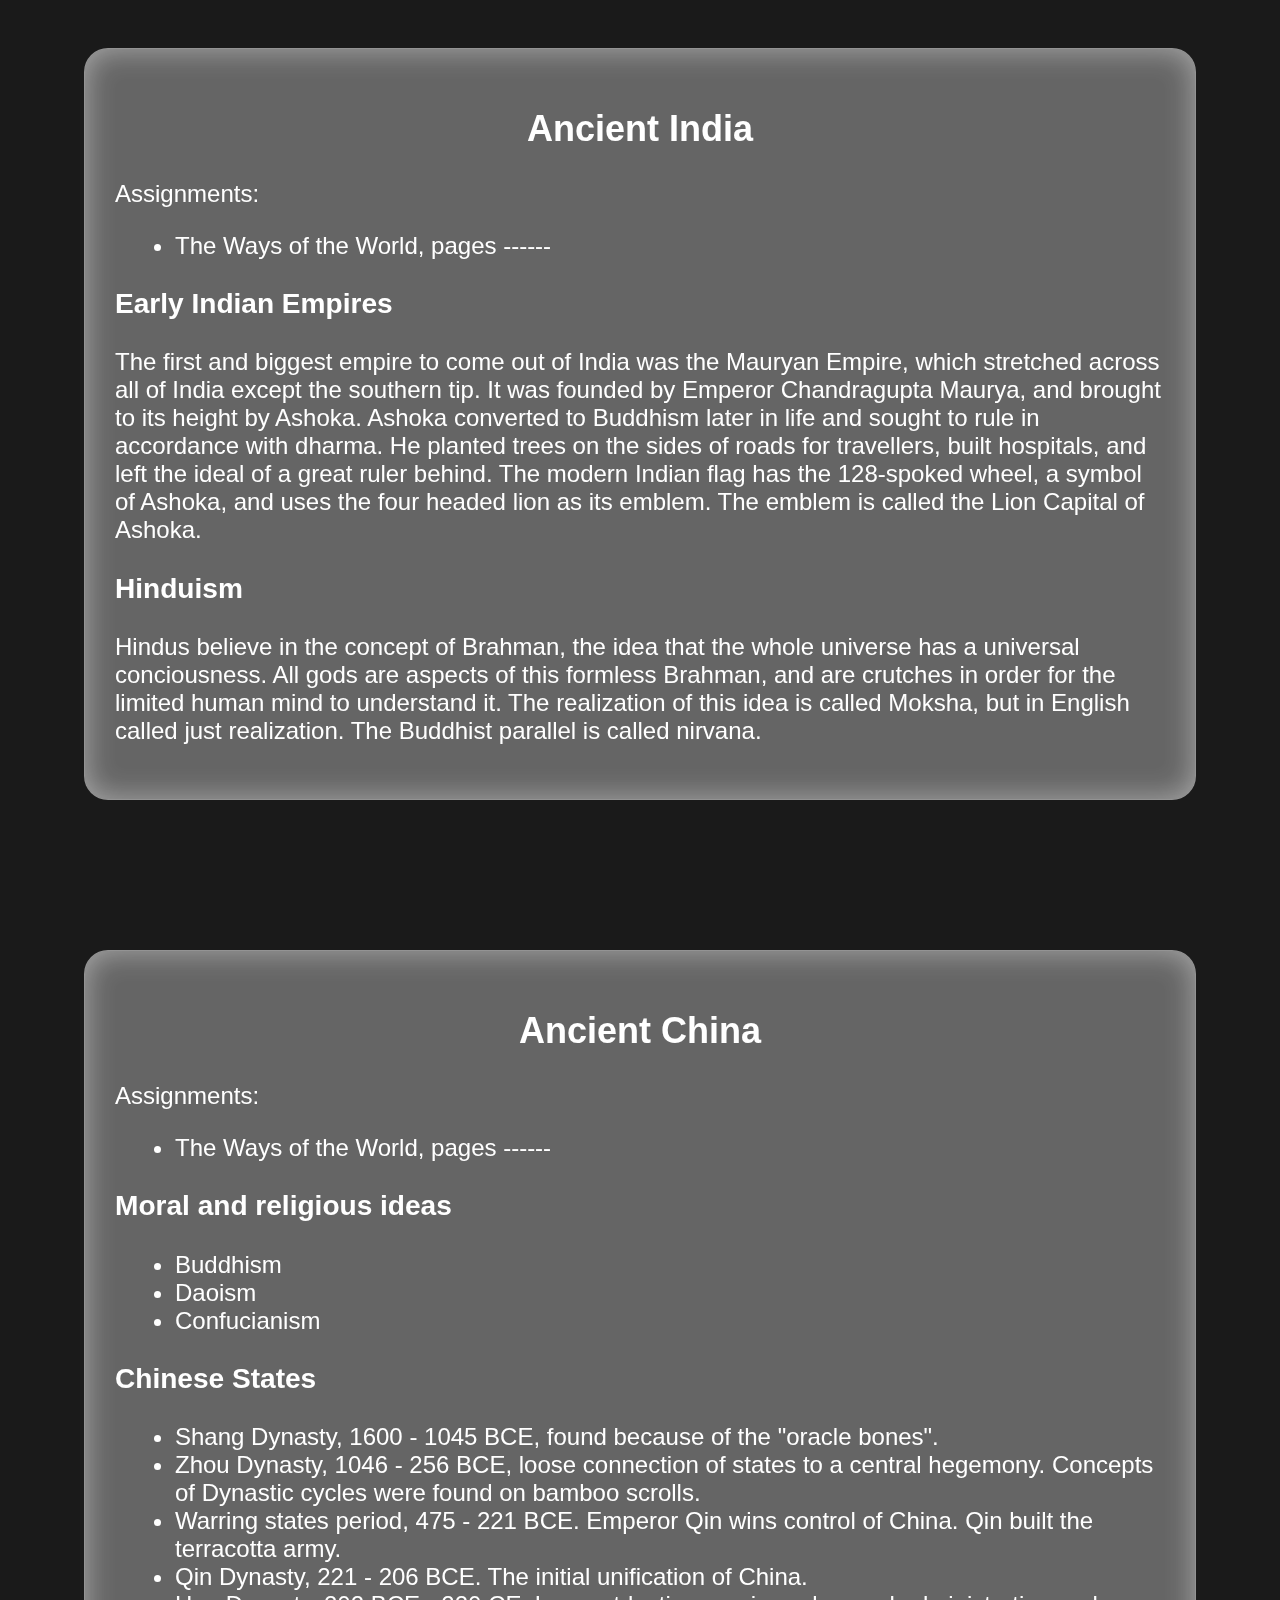
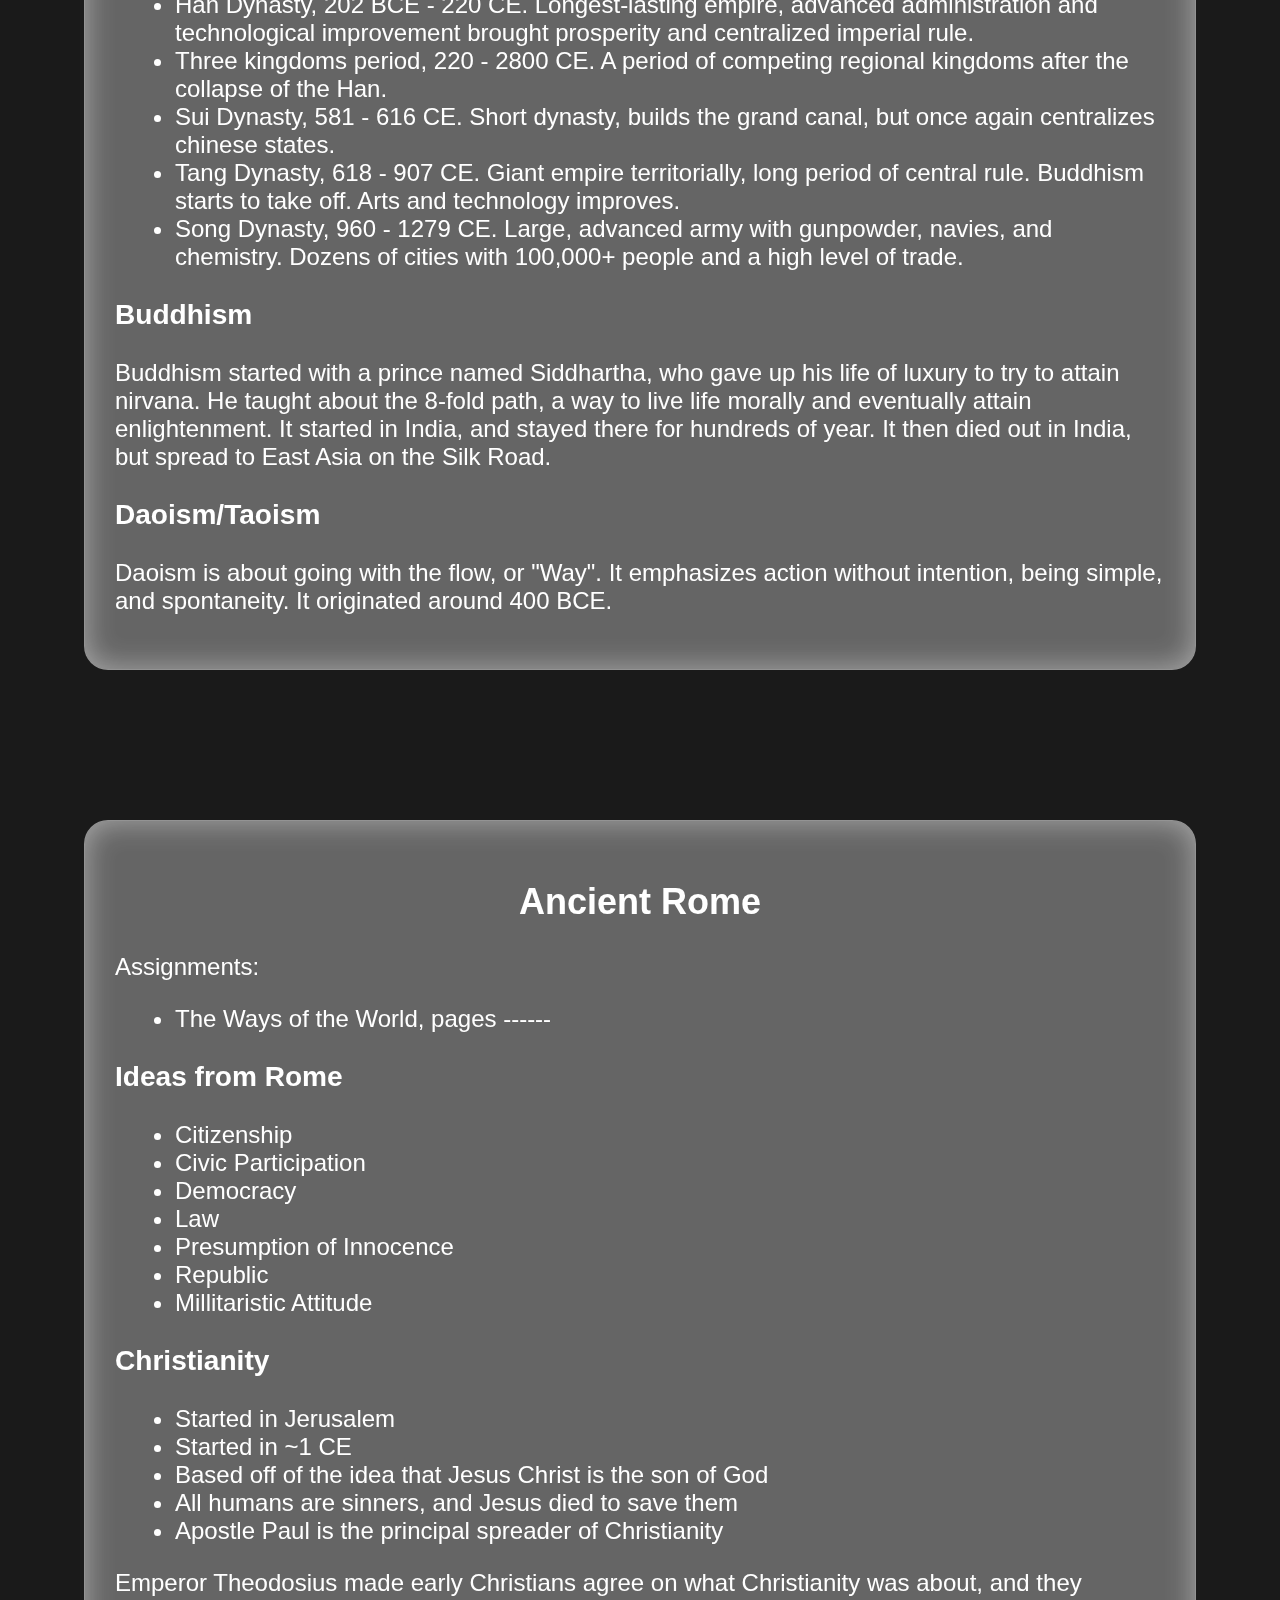
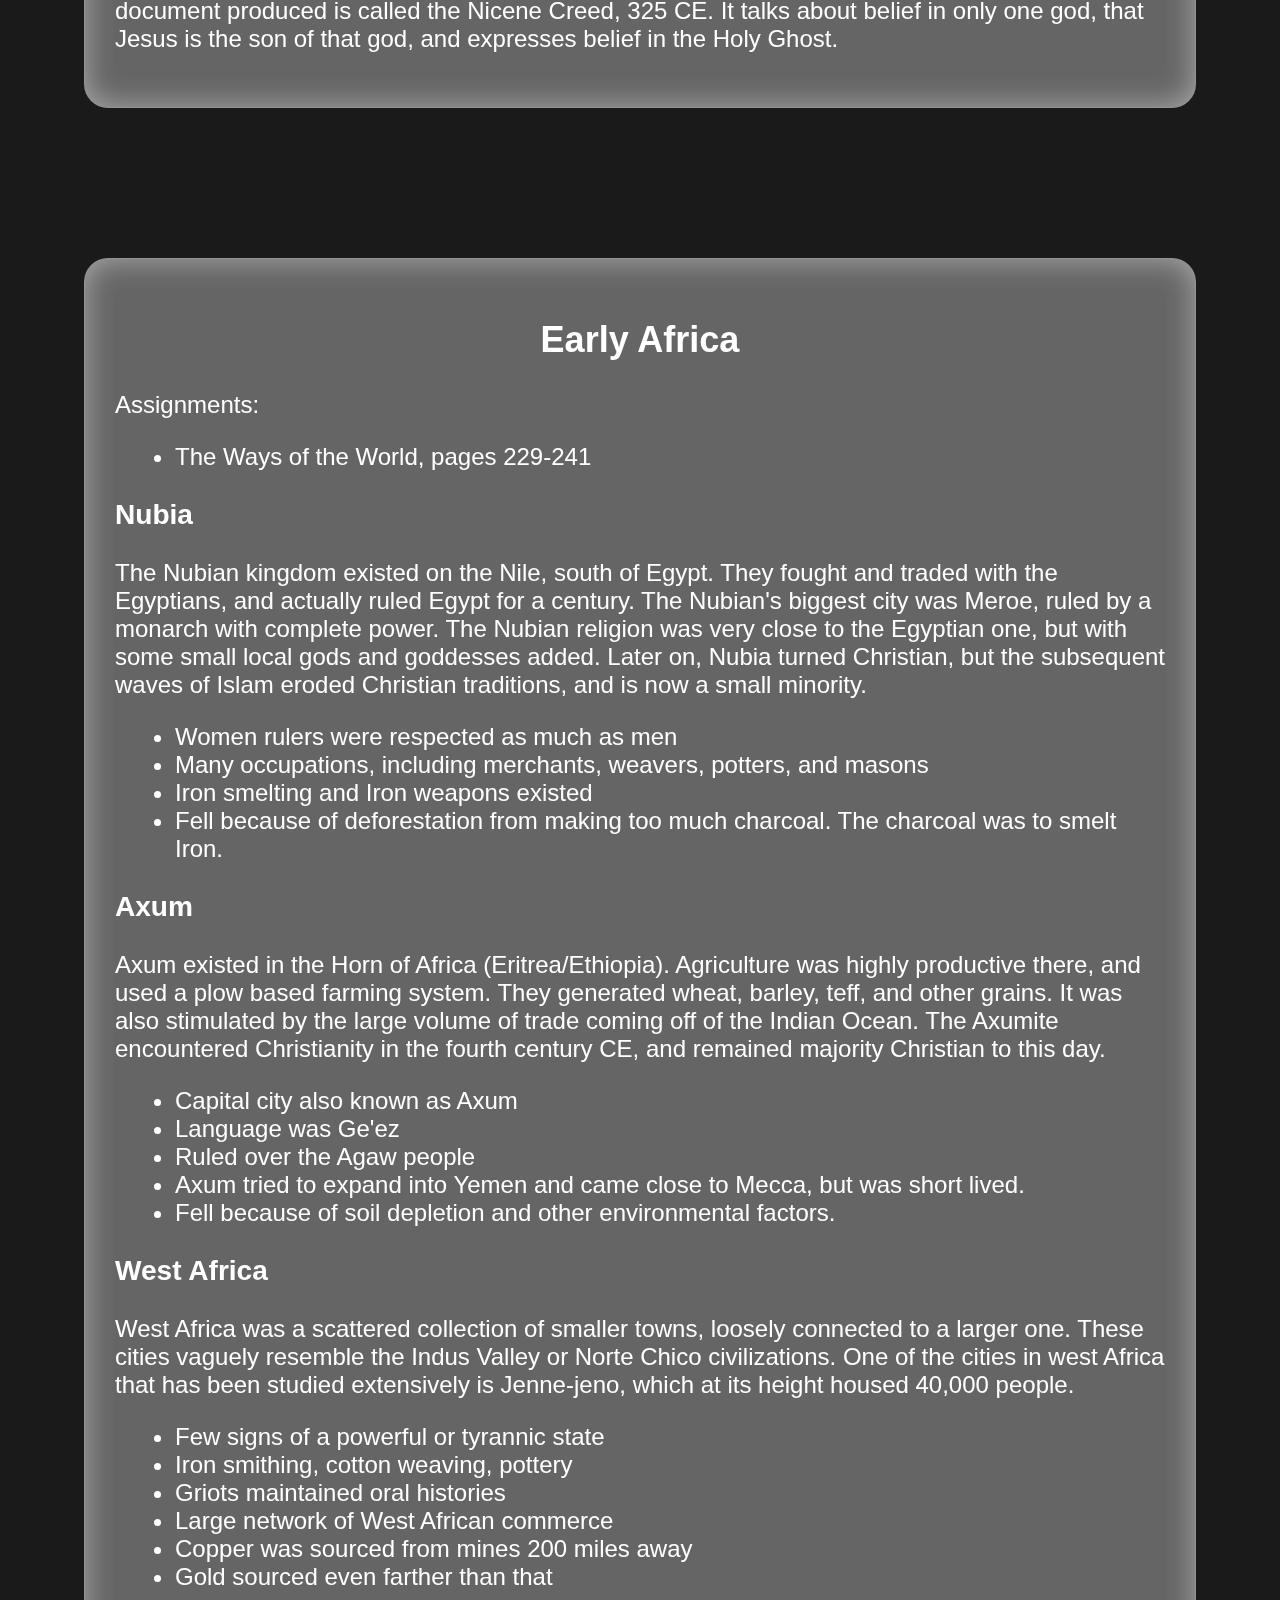
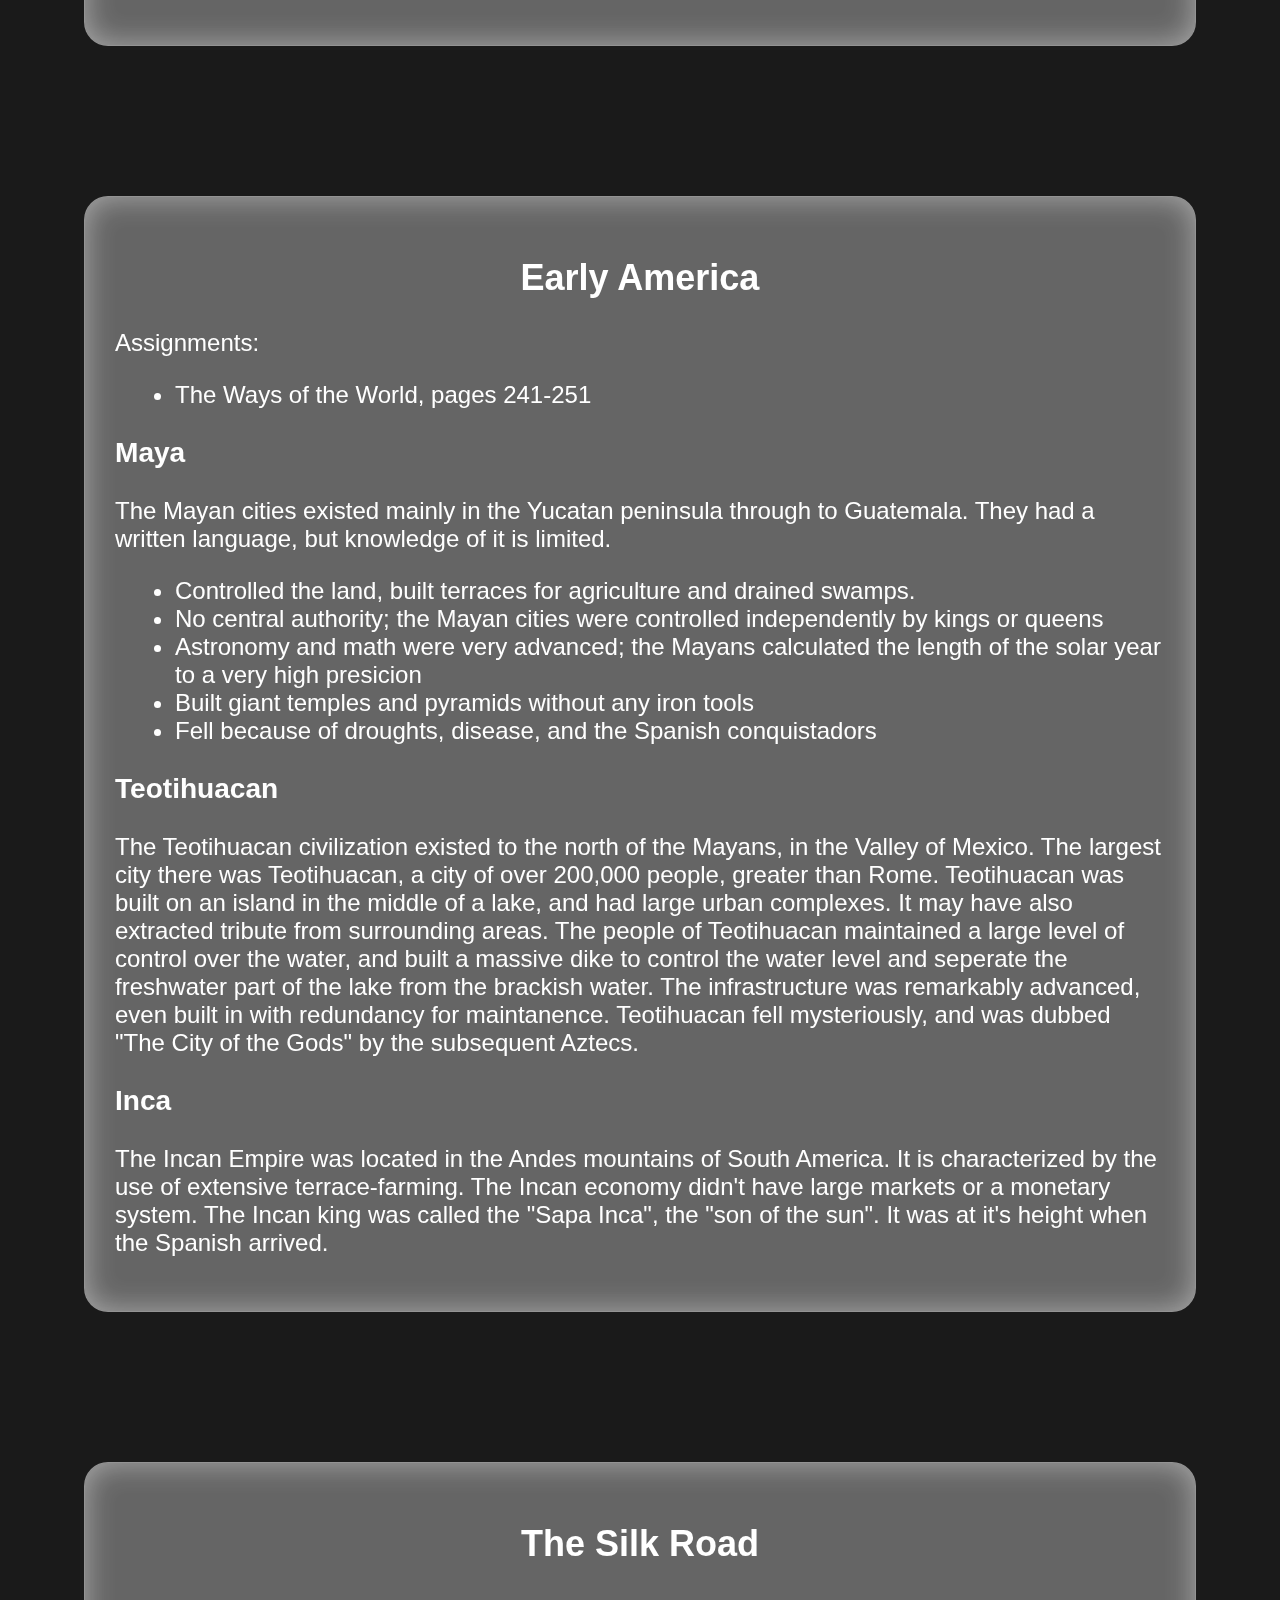
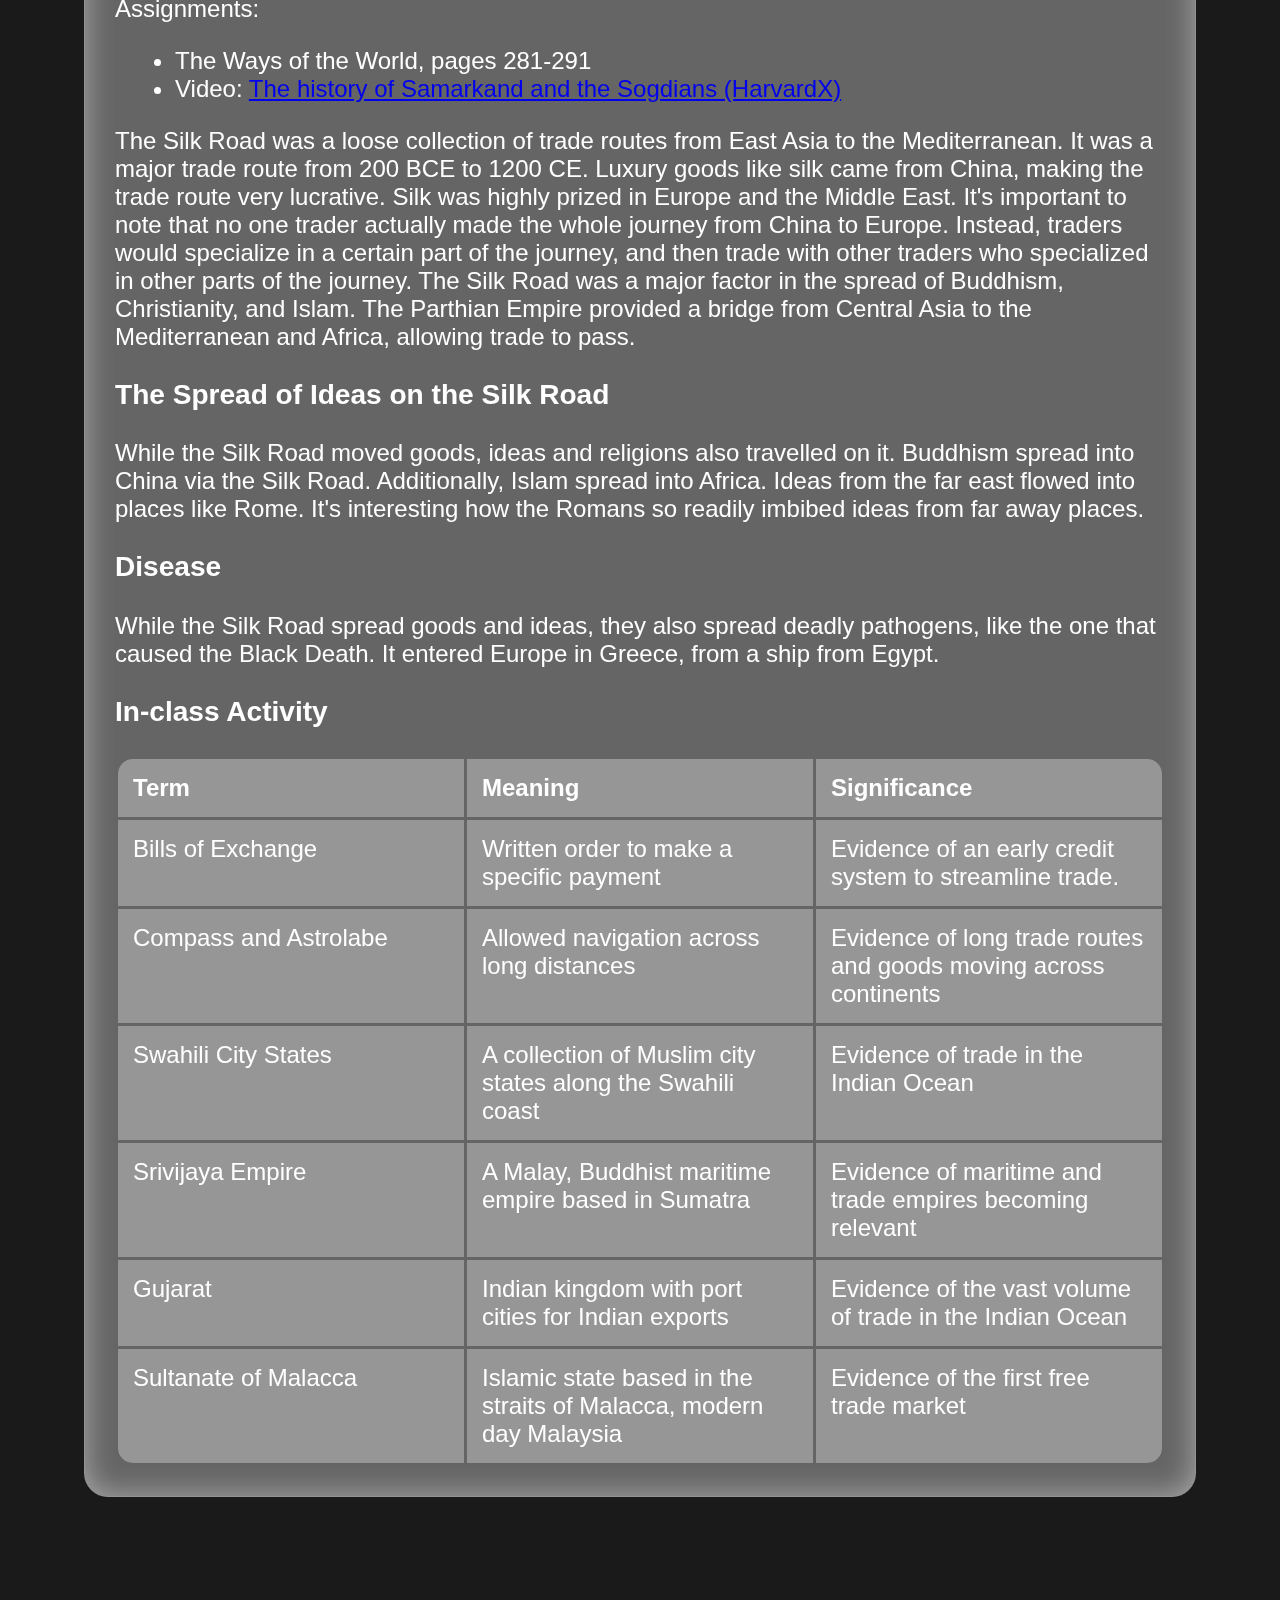
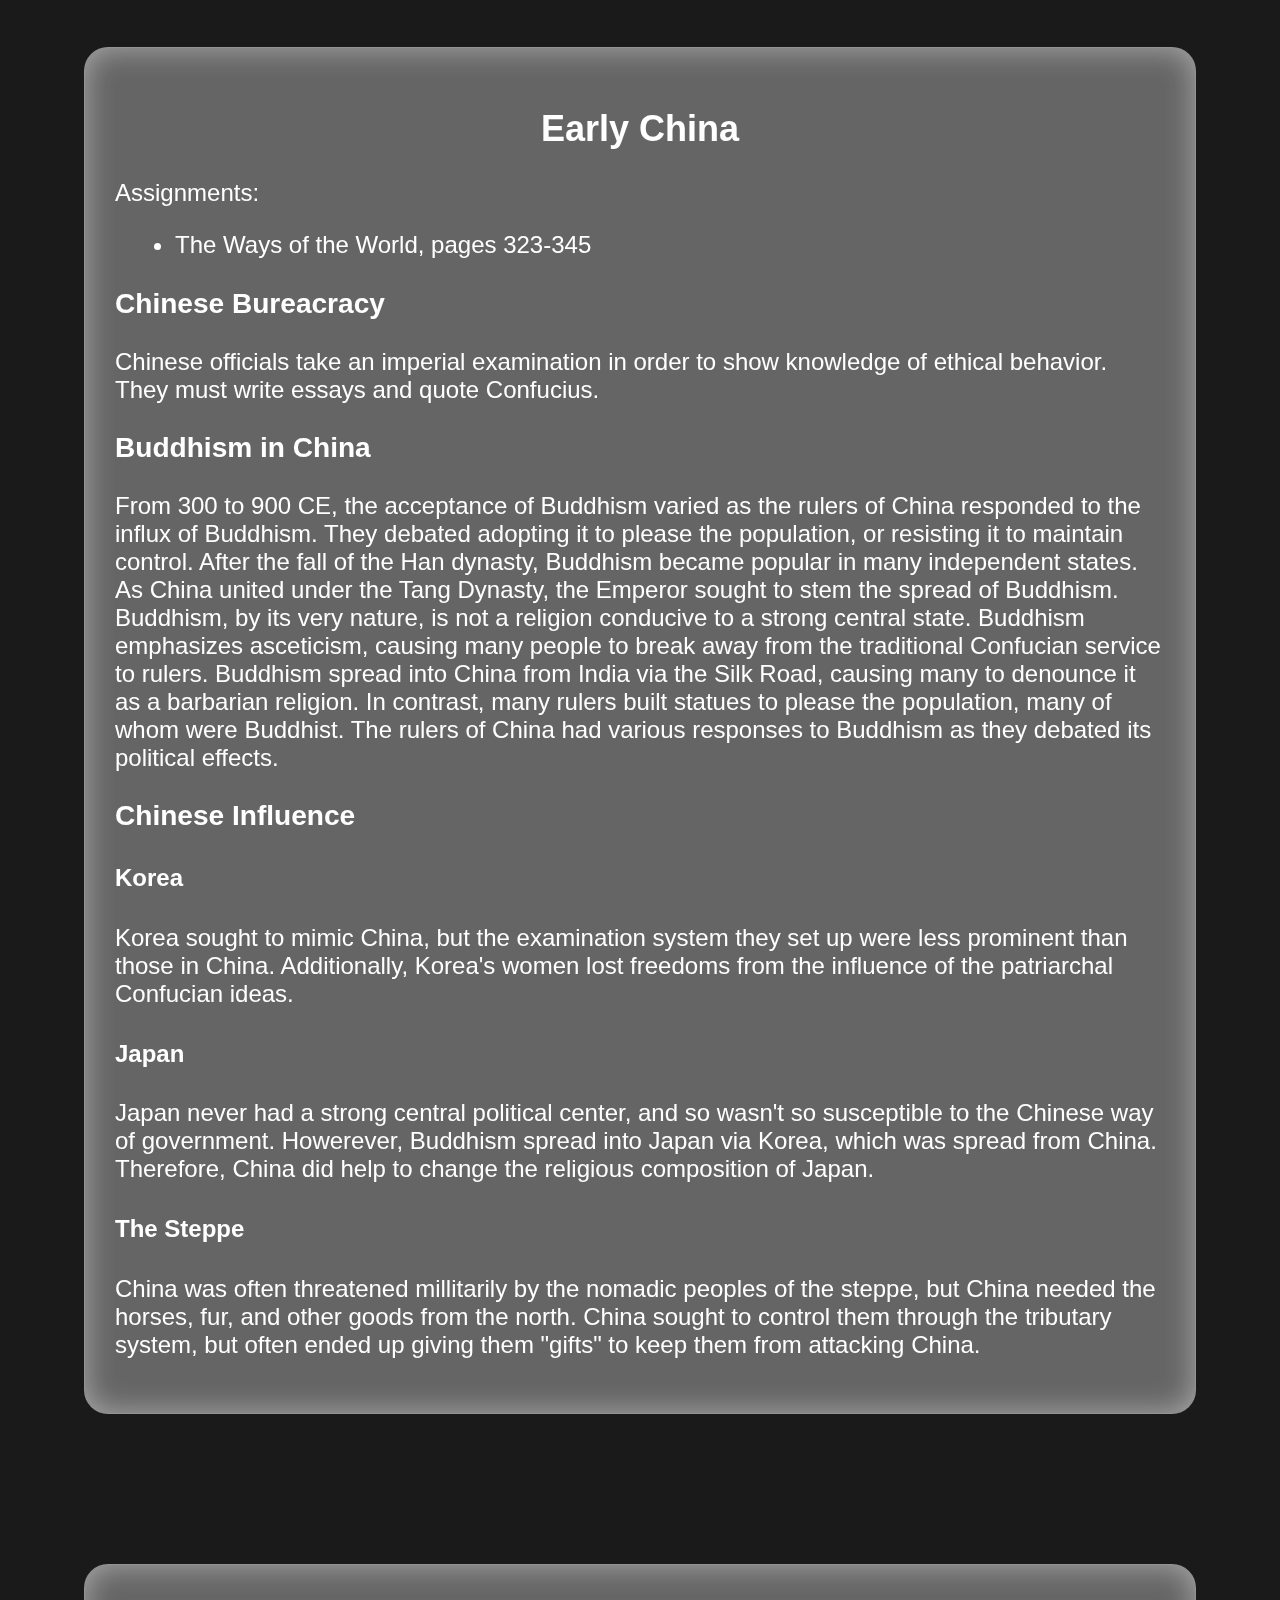
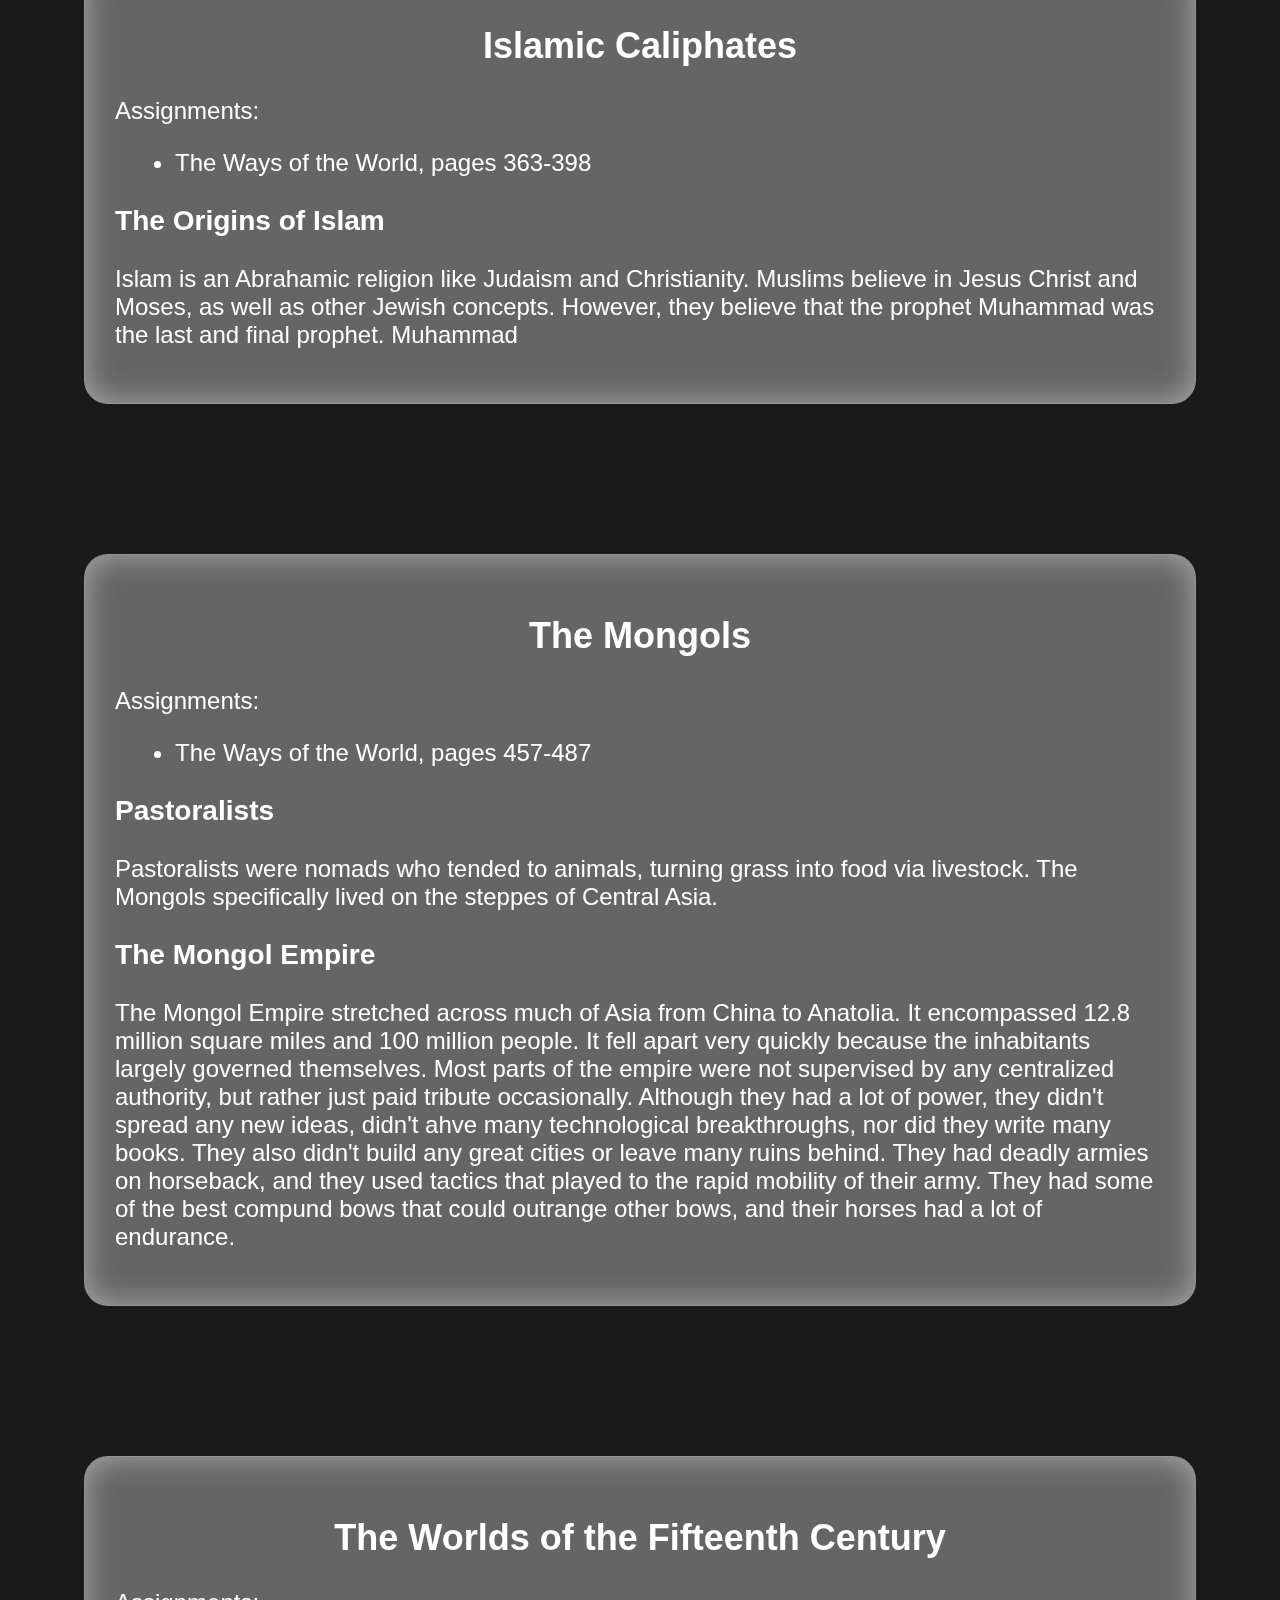
==== commit f73e3d4f: "Update background" ====
--- a/index.html
+++ b/index.html
@@ -26,6 +26,7 @@
             <a href="#early-america">Early America</a>
             <a href="#silk-road">The Silk Road</a>
             <a href="#early-china">Early China</a>
+            <a href="#mongols">The Mongols</a>
         </div>
     </div>
     <div class="section-container">
@@ -124,7 +125,8 @@
             <ul>
                 <li>The Ways of the World, pages 117-131</li>
             </ul>
-            <p>A couple of the first empires included the Persian, Macedonian, Roman, Chinese, Mauryan, and Akkadian
+            <p>
+                A couple of the first empires included the Persian, Macedonian, Roman, Chinese, Mauryan, and Akkadian
                 Empires. An Empire is defined by a state's control of other peripheral states and other political or
                 ethnic groups. The Chinese and Roman Empires were the biggest, both containing around half the
                 population of the whole world. Christianity, Buddhism, and the Chinese concept of the Mandate of Heaven
@@ -134,7 +136,8 @@
                 disasters, or any other drastic event was viewed as a sign that the current government had lost the
                 Mandate of Heaven. While Ashoka's promotion of Buddhism ultimately disappeared in India, in Indochina
                 and East Asia, Buddhism continues to flourish. Indeed, some of the first interactions between peoples of
-                India and China were Chinese Buddhists going on a pilgrimage to sacred Buddhist sites in India.</p>
+                India and China were Chinese Buddhists going on a pilgrimage to sacred Buddhist sites in India.
+            </p>
         </div>
         <div class="section" id="ancient-india-section">
             <a id="ancient-india"></a>
@@ -416,8 +419,94 @@
                 as well as other Jewish concepts. However, they believe that the prophet Muhammad was the last and final
                 prophet. Muhammad </p>
         </div>
-    </div>
-    <script async="false">
+        <div class="section" id="mongols-section">
+            <a id="mongols"></a>
+            <h2>The Mongols</h2>
+            <p>Assignments:</p>
+            <ul>
+                <li>The Ways of the World, pages 457-487</li>
+            </ul>
+            <h3>Pastoralists</h3>
+            <p>Pastoralists were nomads who tended to animals, turning grass into food via livestock. The Mongols
+                specifically lived on the steppes of Central Asia.</p>
+            <h3>The Mongol Empire</h3>
+            <p>
+                The Mongol Empire stretched across much of Asia from China to Anatolia. It encompassed 12.8 million
+                square miles and 100 million people. It fell apart very quickly because the inhabitants largely governed
+                themselves. Most parts of the empire were not supervised by any centralized authority, but rather just
+                paid tribute occasionally. Although they had a lot of power, they didn't spread any new ideas, didn't
+                ahve many technological breakthroughs, nor did they write many books. They also didn't build any great
+                cities or leave many ruins behind. They had deadly armies on horseback, and they used tactics that
+                played to the rapid mobility of their army. They had some of the best compund bows that could outrange
+                other bows, and their horses had a lot of endurance.
+            </p>
+        </div>
+        <div class="section" id="15th-section">
+            <a id="15th"></a>
+            <h2>The Worlds of the Fifteenth Century</h2>
+            <p>Assignments:</p>
+            <ul>
+                <li>The Ways of the World, Chapter 12</li>
+            </ul>
+            <h3>Europe</h3>
+            <p>
+                Europe in the 15th century was a time of great change. The Renaissance was a time of rebirth of
+                classical thinking, and new kinds of realistic art were made. Wealthy merchant families like the Medici
+                patronized artists to show off their forward-thinking.
+            </p>
+            <h3>China</h3>
+            <p>China in the 15th century was also experiencing a renaissance of sorts. The Ming dynasty was the last
+                time China was ruled by a Chinese, imperial goverment. The Ming were quite advanced, and were known for
+                their ceramic pottery. From 1405 - 1433, Zheng He made sea-bourne expeditions across the Indian Ocean.
+            </p>
+            <h3>Comparing the 4 Islamic Empires</h3>
+            <table>
+                <tbody>
+                    <tr>
+                        <th>Empire</th>
+                        <th>Significance</th>
+                    </tr>
+                    <tr>
+                        <td>The Songhay</td>
+                        <td>
+                            The Songhay Empire was ruled by the Islamic urban elite, and was a major hub for trade,
+                            learning, and culture. They ruled over mainly non-Muslims.
+                        </td>
+                    </tr>
+                    <tr>
+                        <td>The Mughals</td>
+                        <td>
+                            The Mughals were a Muslim dynasty that ruled over India. They were a mix of Turkic and
+                            Persian culture. Mughal architecural influence can still be seen in North India today. They
+                            were also known for their tolerance of other religions.
+                        </td>
+                    </tr>
+                    <tr>
+                        <td>The Ottomans</td>
+                        <td>
+                            The Ottoman Empire was responsible for pioneering what was "trendy". For example, they
+                            spread coffee, and they also used soft, cushy furniture that people today expect in a home.
+                        </td>
+                    </tr>
+                    <tr>
+                        <td>The Safavids</td>
+                        <td>
+                            The Safavids were a Shi'ite dynasty that ruled over Persia. They were known for their
+                            tolerance of other religions, and they were also known for their art and architecture.
+                        </td>
+                    </tr>
+                </tbody>
+            </table>
+            <ul>
+                <li>Africa - Ironworking and trade</li>
+                <li>Middle East - Islam</li>
+                <li>East Asia - Centralized government</li>
+                <li>South Asia - Buddhism and oceaenic trade</li>
+                <li>SE Asia - Trade and cultural exchange</li>
+                <li>Central Asia - Silk Road</li>
+            </ul>
+        </div>
+        <!-- <script async="false">
         // Create divs and randomly scatter and size them with background images in the assets folder.
         let body = document.body,
             html = document.documentElement;
@@ -434,7 +523,7 @@
             div.style.backgroundImage = `url(./assets/${Math.floor(Math.random() * 4) + 1}.svg)`;
             document.body.appendChild(div);
         }
-    </script>
+    </script> -->
 </body>
 
 </html>--- a/styles.css
+++ b/styles.css
@@ -108,7 +108,7 @@
     border-radius: 10px 0px 0px 0px;
 }
 
-tbody tr:nth-child(1) :nth-child(3) {
+tbody tr:nth-child(1) :last-child {
     border-radius: 0px 10px 0px 0px;
 }
 
